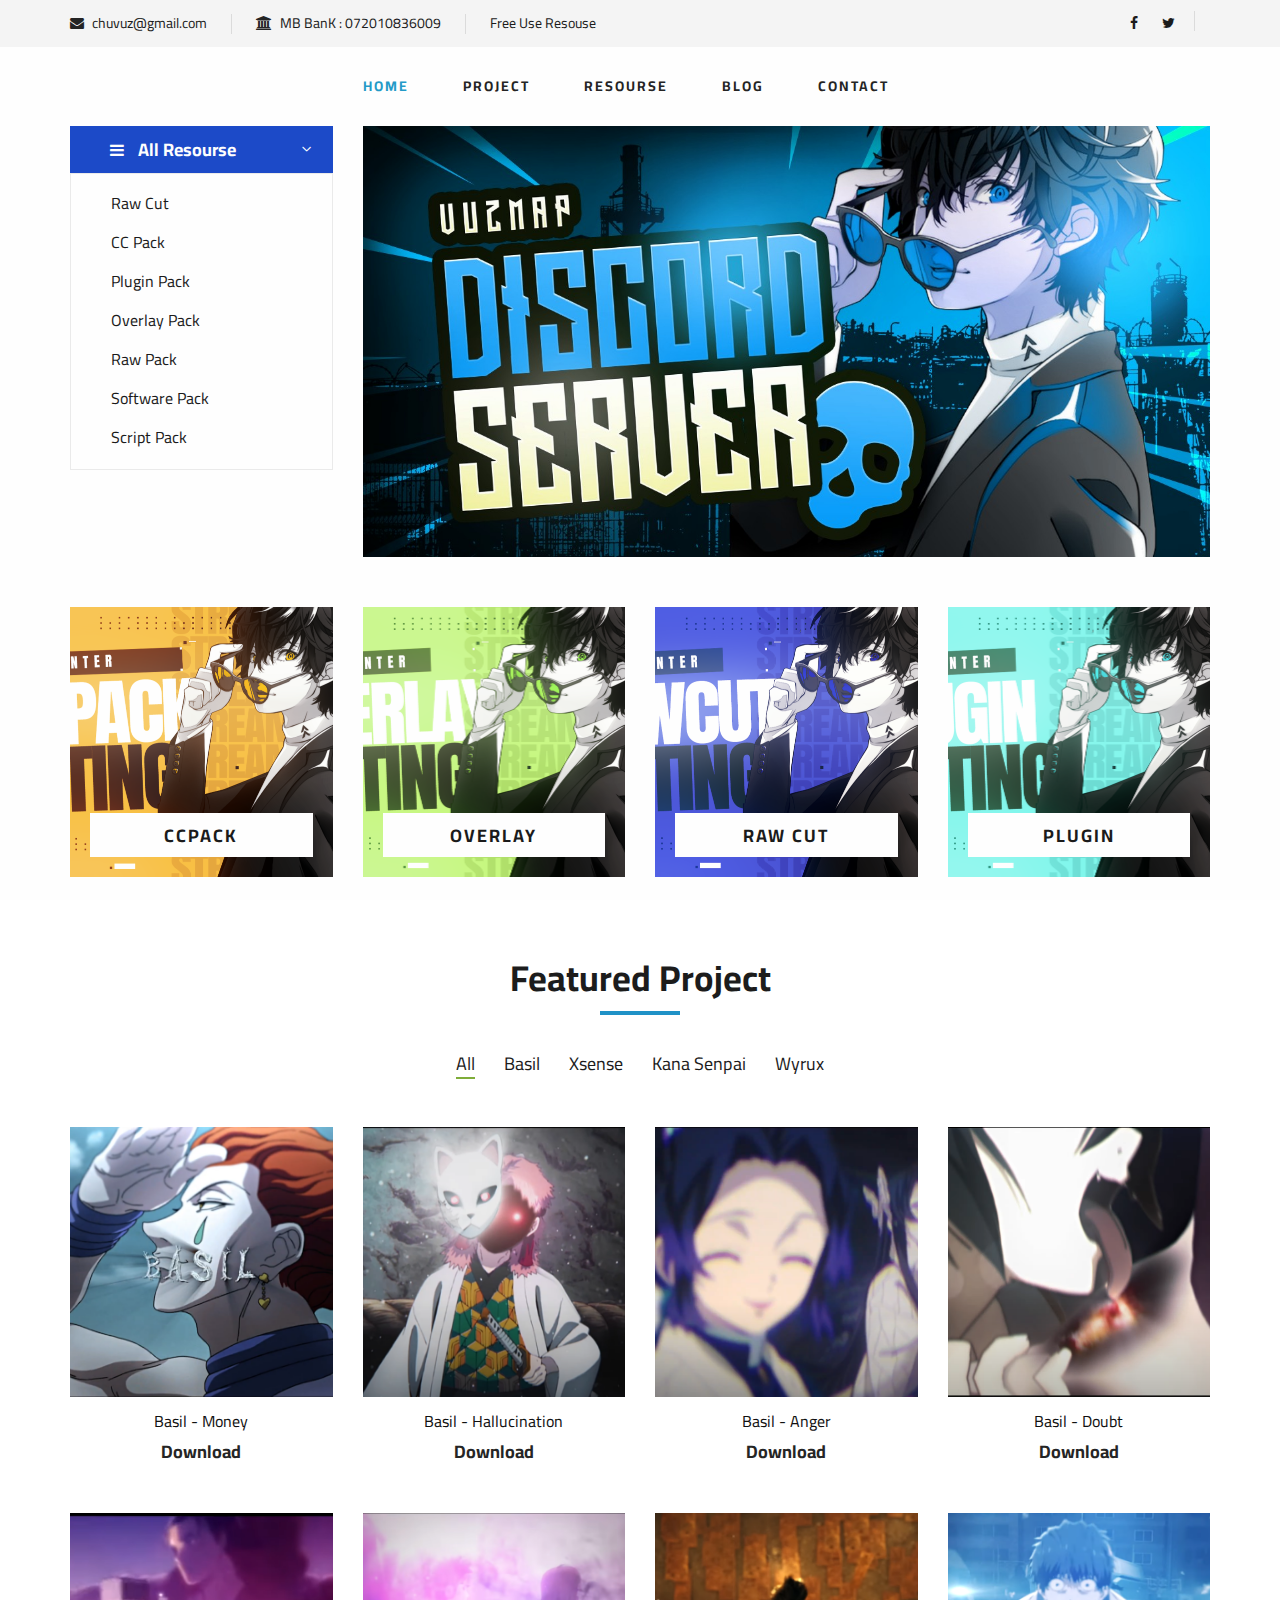
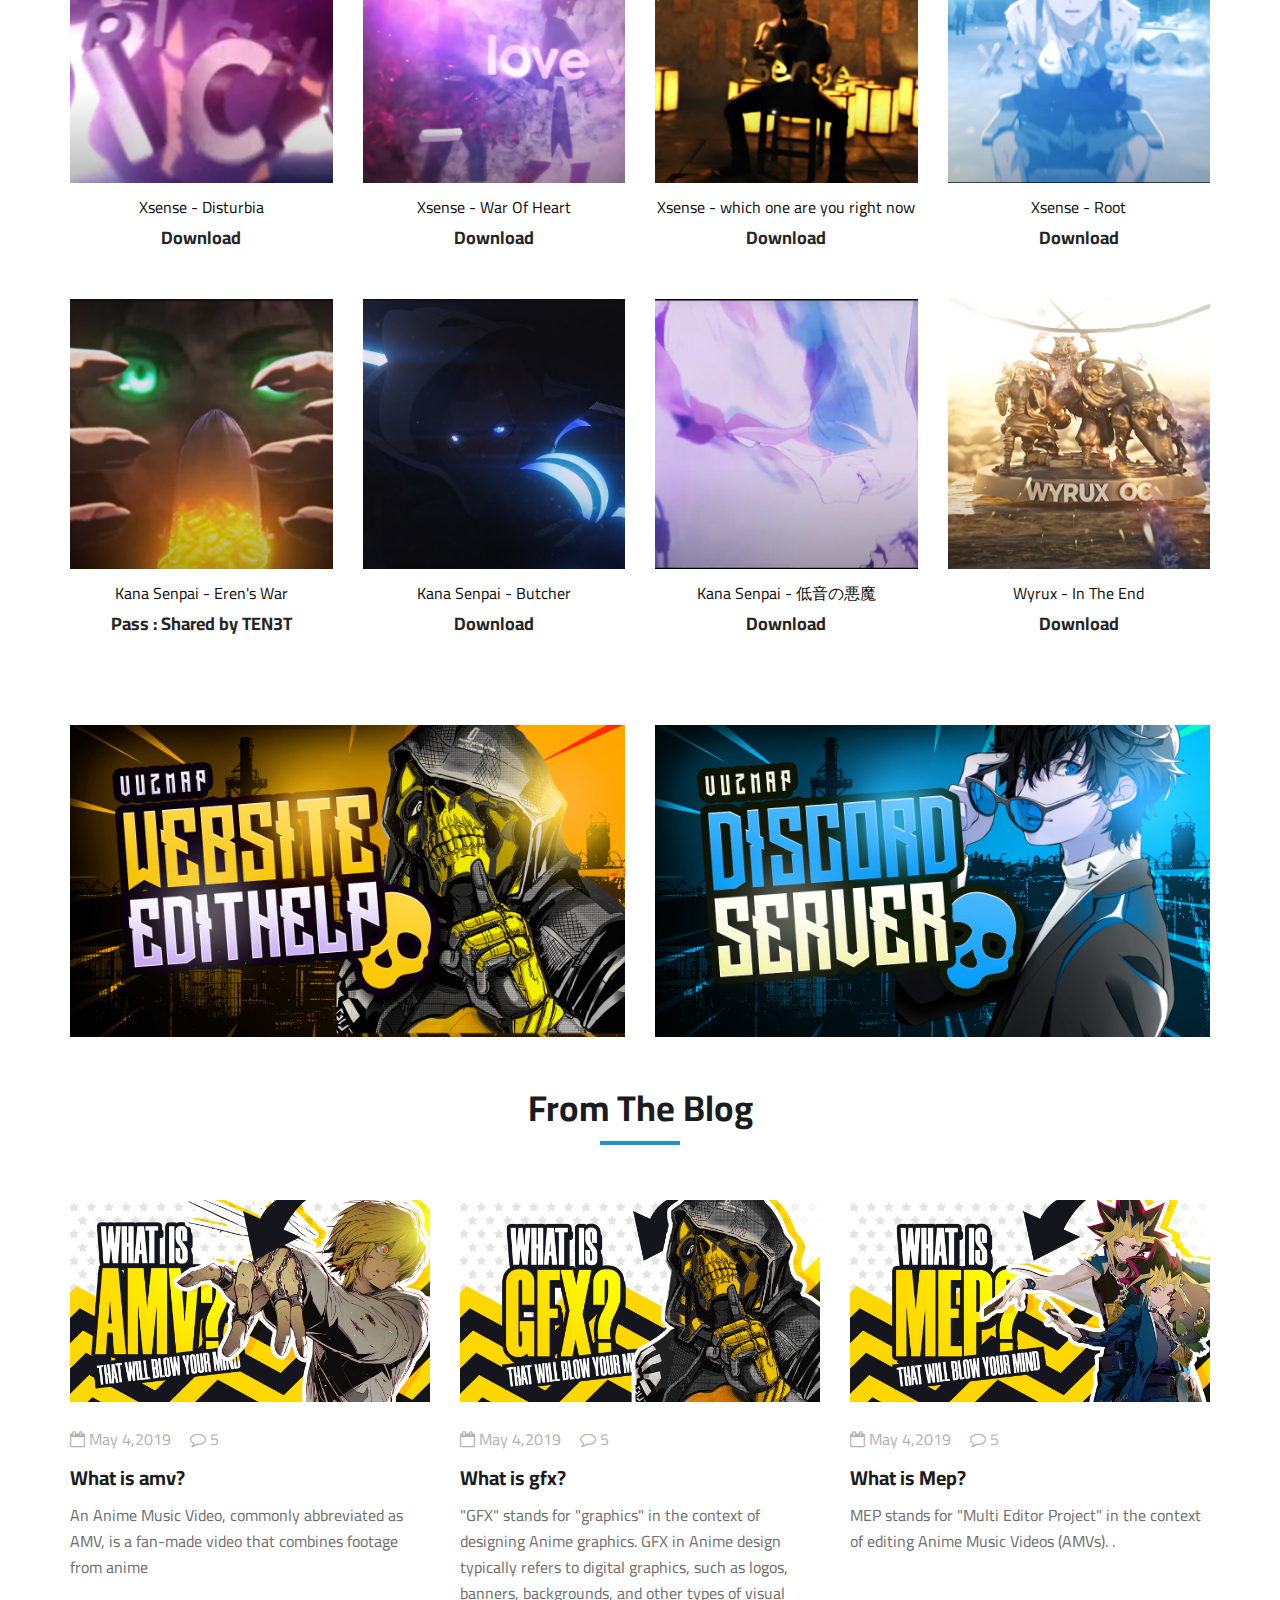
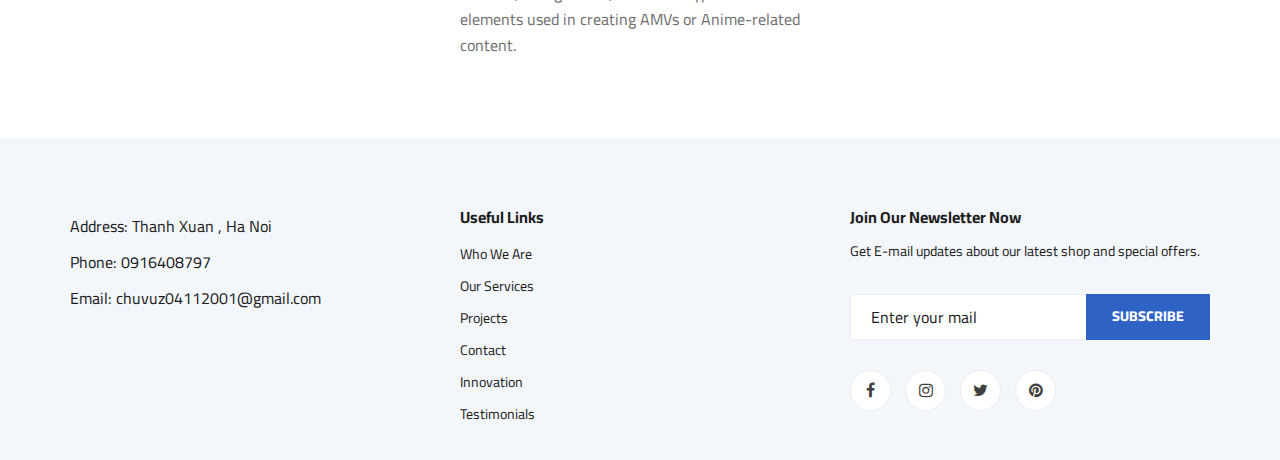
==== index.html @ de150160 "update link" ====
<!DOCTYPE html>
<html lang="zxx">

<head>
    <meta charset="UTF-8">
    <meta property="og:description" content="Resourse editing" />
    <meta property="og:image" content="https://vuzchu.github.io/vuzedit/img/banner/web.png" />
    <meta property="og:image:width" content="1920">
    <meta property="og:image:height" content="1080">
    <meta name="description" content="VuzEditor">
    <meta name="keywords" content="Resourse, editing, creative, html">
    <meta name="viewport" content="width=device-width, initial-scale=1.0">
    <meta http-equiv="X-UA-Compatible" content="ie=edge">
    <title> Vuz | Resouse</title>




    <!-- Google Font -->
    <link href="https://fonts.googleapis.com/css2?family=Cairo:wght@200;300;400;600;900&display=swap" rel="stylesheet">

    <!-- Css Styles -->
    <link rel="stylesheet" href="css/bootstrap.min.css" type="text/css">
    <link rel="stylesheet" href="css/font-awesome.min.css" type="text/css">
    <link rel="stylesheet" href="css/elegant-icons.css" type="text/css">
    <link rel="stylesheet" href="css/nice-select.css" type="text/css">
    <link rel="stylesheet" href="css/jquery-ui.min.css" type="text/css">
    <link rel="stylesheet" href="css/owl.carousel.min.css" type="text/css">
    <link rel="stylesheet" href="css/slicknav.min.css" type="text/css">
    <link rel="stylesheet" href="css/style.css" type="text/css">
    <style>
        html {
            scroll-behavior: smooth;
        }
    </style>
</head>

<body>
    <!-- Page Preloder -->
    <div id="preloder">
        <div class="loader"></div>
    </div>

    <!-- Humberger Begin for phone -->
    <div class="humberger__menu__overlay"></div>
    <div class="humberger__menu__wrapper">
        <div class="humberger__menu__logo">
            <a href="#"><img src="" alt=""></a>
        </div>

        <div class="humberger__menu__widget">
            <div class="header__top__right__language">
                <img src="img/language.png" alt="">
                <div>English</div>
                <span class="arrow_carrot-down"></span>
                <ul>
                    <li><a href="#">Spanis</a></li>
                    <li><a href="#">English</a></li>
                </ul>
            </div>
            <div class="header__top__right__auth">
                <a href="#"><i class="fa fa-user"></i> Login</a>
            </div>
        </div>
        <nav class="humberger__menu__nav mobile-menu">
            <ul>
                <li class="active"><a href="./index.html">Home</a></li>
                <li><a href="./project-resoure.html">Resourse</a></li>
                <li><a href="#">Resourse</a>
                    <ul class="header__menu__dropdown">

                        <li><a href="./project-resoure.html">Pack Editing</a></li>

                    </ul>
                </li>
                <li><a href="#blogger">Blog</a></li>
                <li><a href="./contact.html">Contact</a></li>
            </ul>
        </nav>
        <div id="mobile-menu-wrap"></div>
        <div class="header__top__right__social">
            <a href="#"><i class="fa fa-facebook"></i></a>
            <a href="#"><i class="fa fa-twitter"></i></a>


        </div>
        <div class="humberger__menu__contact">
            <ul>
                <li><i class="fa fa-envelope"></i> chuvuz@gmail.com</li>
                <li>Free Use Resouse</li>
            </ul>
        </div>
    </div>
    <!-- Humberger End -->

    <!-- Header Section Begin -->
    <header class="header">
        <div class="header__top">
            <div class="container">
                <div class="row">
                    <div class="col-lg-6 col-md-6">
                        <div class="header__top__left">
                            <ul>
                                <li><i class="fa fa-envelope"></i> chuvuz@gmail.com</li>
                                <li><i class="fa fa-bank"></i> MB BanK : 072010836009</li>
                                <li>Free Use Resouse</li>

                            </ul>
                        </div>
                    </div>
                    <div class="col-lg-6 col-md-6">
                        <div class="header__top__right">
                            <div class="header__top__right__social">
                                <a href="#"><i class="fa fa-facebook"></i></a>
                                <a href="#"><i class="fa fa-twitter"></i></a>


                            </div>

                        </div>
                    </div>
                </div>
            </div>
        </div>


        <!--Header menu pc -->
        <div class="container">
            <div class="row">
                <div class="col-lg-3">
                    <div class="header__logo">
                        <a href="./index.html"><img src="img/" alt=""></a>
                    </div>
                </div>
                <div class="col-lg-6">
                    <nav class="header__menu">
                        <ul>
                            <li class="active"><a href="./index.html">Home</a></li>
                            <li><a href="#featured-project">Project</a></li>
                            <li><a href="#">Resourse</a>
                                <ul class="header__menu__dropdown">
                                    <li><a href="project-resoure.html">Pack Editing</a></li>

                                </ul>
                            </li>
                            <li><a href="#blogger">BLOG</a></li>
                            <li><a href="https://chuvuz.carrd.co/" target="_blank">Contact</a></li>
                        </ul>
                    </nav>
                </div>
                <div class="col-lg-3">
                    <div class="header__cart">

                    </div>
                </div>
            </div>
            <div class="humberger__open">
                <i class="fa fa-bars"></i>
            </div>
        </div>
    </header>
    <!-- Header Section End -->

    <!-- Hero Section Begin -->
    <section class="hero">
        <div class="container">
            <div class="row">
                <div class="col-lg-3">
                    <div class="hero__categories">
                        <div class="hero__categories__all">
                            <i class="fa fa-bars"></i>
                            <span>All Resourse</span>
                        </div>
                        <ul>
                            <li><a href="#">Raw Cut</a></li>
                            <li><a href="#">CC Pack</a></li>
                            <li><a href="#">Plugin Pack</a></li>
                            <li><a href="#">Overlay Pack</a></li>
                            <li><a href="#">Raw Pack</a></li>
                            <li><a href="#">Software Pack</a></li>
                            <li><a href="#">Script Pack</a></li>



                        </ul>
                    </div>
                </div>
                <div class="col-lg-9">
                    <a href="https://discord.gg/sRjZjtQZpq" target="_blank">
                        <div class="hero__item set-bg" data-setbg="img/hero/banner.jpg">
                            <div class="hero__text">
                                <!-- <span>FRUIT FRESH</span>
                            <h2>Vegetable <br />100% Organic</h2>
                            <p>Free Pickup and Delivery Available</p> -->
                                <!-- <a href="" class="primary-btn">Join Us</a> -->
                            </div>
                        </div>
                    </a>
                </div>
            </div>
        </div>
    </section>
    <!-- Hero Section End -->

    <!-- Categories Section Begin -->
    <section class="categories">
        <div class="container">
            <div class="row">
                <div class="categories__slider owl-carousel">

                    <div class="col-lg-3">
                        <div class="categories__item set-bg" data-setbg="img/categories/ccpack.png">
                            <h5><a href="https://drive.google.com/drive/folders/1sFDkIBX54MQAGnVLVJ5MNzYyuOjtxD_U"
                                    target="_blank">CCPack</a>
                            </h5>
                        </div>
                    </div>

                    <div class="col-lg-3">
                        <div class="categories__item set-bg" data-setbg="img/categories/overlay.png">
                            <h5><a href="https://drive.google.com/file/d/1tR00oKIEmVgs-IwooQ7t0XVKQRmt5up0/view"
                                    target="_blank">Overlay</a></h5>
                        </div>
                    </div>
                    <div class="col-lg-3">
                        <div class="categories__item set-bg" data-setbg="img/categories/rawcut.png">
                            <h5><a href="" target="_blank">Raw Cut</a></h5>
                        </div>
                    </div>
                    <div class="col-lg-3">
                        <div class="categories__item set-bg" data-setbg="img/categories/plugin.png">
                            <h5><a href="https://drive.google.com/drive/folders/1Dj5Z5gDFkXQrjj6HPp8NDBVHnmF0nmcU"
                                    target="_blank">Plugin</a></h5>
                        </div>
                    </div>

                </div>
            </div>
        </div>
    </section>
    <!-- Categories Section End -->

    <!-- Featured Section Begin -->
    <section class="featured spad" id="featured-project">
        <div class="container">
            <div class="row">
                <div class="col-lg-12">
                    <div class="section-title">
                        <h2>Featured Project</h2>
                    </div>
                    <div class="featured__controls">
                        <ul>
                            <li class="active" data-filter="*">All</li>
                            <li data-filter=".basil">Basil</li>
                            <li data-filter=".xsense">Xsense</li>
                            <li data-filter=".kana-senpai">Kana Senpai</li>
                            <li data-filter=".wyrux">Wyrux</li>
                        </ul>
                    </div>
                </div>
            </div>



            <div class="row featured__filter">

                <!--Basil Project-->

                <!--Basil Hisoka money-->
                <div class="col-lg-3 col-md-4 col-sm-6 mix basil ">

                    <a href="https://drive.google.com/drive/folders/1WcOFAJjYoU6cZrqUX2zeCfZ7gll46yjb?usp=sharing"
                        target="_blank">
                        <div class="featured__item">
                            <div class="featured__item__pic set-bg" data-setbg="img/featured/basil.png">
                                <ul class="featured__item__pic__hover">
                                    <li><i class="fa fa-download"></i></li>
                                    <!-- <li><a href="#"><i class="fa fa-retweet"></i></a></li> -->
                                    <!-- <li><a href="#"><i class="fa fa-eye"></i></a></li> -->
                                </ul>
                            </div>
                            <div class="featured__item__text">
                                <h6>Basil - Money</h6>
                                <h5>Download</h5>
                            </div>
                        </div>
                    </a>

                </div>

                <!--Basil HALLUCINATION-->
                <div class="col-lg-3 col-md-4 col-sm-6 mix basil ">
                    <a href="https://drive.google.com/drive/folders/11LcVxxgrAfF9-9CFkF8R6AbmK3dibjqu?usp=sharing"
                        target="_blank">
                        <div class="featured__item">
                            <div class="featured__item__pic set-bg" data-setbg="img/featured/basil-HALLUCINATION.png">
                                <ul class="featured__item__pic__hover">
                                    <li><i class="fa fa-download"></i></li>
                                    <!-- <li><a href="#"><i class="fa fa-retweet"></i></a></li>
                                <li><a href="#"><i class="fa fa-shopping-cart"></i></a></li> -->
                                </ul>
                            </div>
                            <div class="featured__item__text">
                                <h6>Basil - Hallucination</h6>
                                <h5>Download</h5>
                            </div>
                        </div>
                    </a>
                </div>

                <!--basil-anger-->
                <div class="col-lg-3 col-md-4 col-sm-6 mix basil ">
                    <a href="https://drive.google.com/drive/folders/11LcVxxgrAfF9-9CFkF8R6AbmK3dibjqu?usp=sharing"
                        target="_blank">
                        <div class="featured__item">
                            <div class="featured__item__pic set-bg" data-setbg="img/featured/basil-anger.png">
                                <ul class="featured__item__pic__hover">
                                    <li><i class="fa fa-download"></i></li>
                                    <!-- <li><a href="#"><i class="fa fa-retweet"></i></a></li>
                                <li><a href="#"><i class="fa fa-shopping-cart"></i></a></li> -->
                                </ul>
                            </div>
                            <div class="featured__item__text">
                                <h6>Basil - Anger</h6>
                                <h5>Download</h5>
                            </div>
                        </div>
                    </a>
                </div>

                <!--basil-doubt-->
                <div class="col-lg-3 col-md-4 col-sm-6 mix basil ">
                    <a href="https://drive.google.com/drive/folders/1SeKuQ-dsF91Mgd_yocoAtXZChrI1_JtS?usp=sharing"
                        target="_blank">
                        <div class="featured__item">
                            <div class="featured__item__pic set-bg" data-setbg="img/featured/basil-doubt.png">
                                <ul class="featured__item__pic__hover">
                                    <li><i class="fa fa-download"></i></li>
                                    <!-- <li><a href="#"><i class="fa fa-retweet"></i></a></li>
                                    <li><a href="#"><i class="fa fa-shopping-cart"></i></a></li> -->
                                </ul>
                            </div>
                            <div class="featured__item__text">
                                <h6>Basil - Doubt</h6>
                                <h5>Download</h5>
                            </div>
                        </div>
                    </a>
                </div>

                <!--Xsense Project-->

                <!--Xsense Disturbia-->
                <div class="col-lg-3 col-md-4 col-sm-6 mix xsense ">
                    <a href="https://drive.google.com/file/d/1-l4QmliaKOU0yTlslCkPbFWMsk_Ms3Nz/view?usp=sharing "
                        target="_blank">
                        <div class="featured__item">

                            <div class="featured__item__pic set-bg" data-setbg="img/featured/xsense-Disturbia.png">
                                <ul class="featured__item__pic__hover">
                                    <li><i class="fa fa-download"></i></li>
                                    <!-- <li><a href="#"><i class="fa fa-retweet"></i></a></li>
                                <li><a href="#"><i class="fa fa-shopping-cart"></i></a></li> -->
                                </ul>
                            </div>
                            <div class="featured__item__text">
                                <h6>Xsense - Disturbia</h6>
                                <h5>Download</h5>
                            </div>

                        </div>
                    </a>
                </div>

                <!--Xsense war of heart-->
                <div class="col-lg-3 col-md-4 col-sm-6 mix xsense ">
                    <a href="https://drive.google.com/file/d/1BNugfjxG7Hx2WQUBNCDnix8B58p4lcXM/view" target="_blank">
                        <div class="featured__item">

                            <div class="featured__item__pic set-bg" data-setbg="img/featured/xsensen-warofheart.png">
                                <ul class="featured__item__pic__hover">
                                    <li><i class="fa fa-download"></i></li>
                                    <!-- <li><a href="#"><i class="fa fa-retweet"></i></a></li>
                                <li><a href="#"><i class="fa fa-shopping-cart"></i></a></li> -->
                                </ul>
                            </div>
                            <div class="featured__item__text">
                                <h6>Xsense - War Of Heart</h6>
                                <h5>Download</h5>
                            </div>

                        </div>
                    </a>
                </div>

                <!--Xsense  which one are you right now-->
                <div class="col-lg-3 col-md-4 col-sm-6 mix xsense ">
                    <a href="https://mega.nz/file/kbcVnKrC#UPGWxCUvaLKdDoZ0jq85O8DJj6-usGodvX54gu0Q0C0" target="_blank">
                        <div class="featured__item">

                            <div class="featured__item__pic set-bg" data-setbg="img/featured/xsense-which.png">
                                <ul class="featured__item__pic__hover">
                                    <li><i class="fa fa-download"></i></li>
                                    <!-- <li><a href="#"><i class="fa fa-retweet"></i></a></li>
                                <li><a href="#"><i class="fa fa-shopping-cart"></i></a></li> -->
                                </ul>
                            </div>
                            <div class="featured__item__text">
                                <h6>Xsense - which one are you right now</h6>
                                <h5>Download</h5>
                            </div>

                        </div>
                    </a>
                </div>

                <!--Xsense  Root-->
                <div class="col-lg-3 col-md-4 col-sm-6 mix xsense ">
                    <a href="https://mega.nz/file/AFt00BbS#HJK9anffBvD7Whsye54kHfEyIMZImJFRHeXmkoJLsIA" target="_blank">
                        <div class="featured__item">

                            <div class="featured__item__pic set-bg" data-setbg="img/featured/xsense.png">
                                <ul class="featured__item__pic__hover">
                                    <li><i class="fa fa-download"></i></li>
                                    <!-- <li><a href="#"><i class="fa fa-retweet"></i></a></li>
                                <li><a href="#"><i class="fa fa-shopping-cart"></i></a></li> -->
                                </ul>
                            </div>
                            <div class="featured__item__text">
                                <h6>Xsense - Root</h6>
                                <h5>Download</h5>
                            </div>

                        </div>
                    </a>
                </div>

                <!--Kana Senpai Project-->

                <!--Kana Senpai Eren's War-->
                <div class="col-lg-3 col-md-4 col-sm-6 mix kana-senpai ">
                    <a href="https://drive.google.com/file/d/1gLWfeQPToM4SaSSpaeM6Vc6nMX8IQRDh/view?usp=share_link"
                        target="_blank">
                        <div class="featured__item">

                            <div class="featured__item__pic set-bg" data-setbg="img/featured/kana-eren.png">
                                <ul class="featured__item__pic__hover">
                                    <li><i class="fa fa-download"></i></li>
                                    <!-- <li><a href="#"><i class="fa fa-retweet"></i></a></li>
                <li><a href="#"><i class="fa fa-shopping-cart"></i></a></li> -->
                                </ul>
                            </div>
                            <div class="featured__item__text">
                                <h6>Kana Senpai - Eren's War</h6>
                                <h5>Pass : Shared by TEN3T</h5>
                            </div>

                        </div>
                    </a>
                </div>

                <!--Kana Senpai Butcher-->
                <div class="col-lg-3 col-md-4 col-sm-6 mix kana-senpai ">
                    <a href="https://drive.google.com/drive/folders/1YG--eYc8aULAF3JABUkc1Srk-04NphBq?usp=sharing"
                        target="_blank">
                        <div class="featured__item">

                            <div class="featured__item__pic set-bg" data-setbg="img/featured/kana-Butcher.png">
                                <ul class="featured__item__pic__hover">
                                    <li><i class="fa fa-download"></i></li>
                                    <!-- <li><a href="#"><i class="fa fa-retweet"></i></a></li>
                <li><a href="#"><i class="fa fa-shopping-cart"></i></a></li> -->
                                </ul>
                            </div>
                            <div class="featured__item__text">
                                <h6>Kana Senpai - Butcher</h6>
                                <h5>Download</h5>
                            </div>

                        </div>
                    </a>
                </div>

                <!--Kana Senpai 低音の悪魔-->
                <div class="col-lg-3 col-md-4 col-sm-6 mix kana-senpai ">
                    <a href="https://drive.google.com/file/d/1mX_h2X0wbCT35KWP4IzFoyHmw0KW_g-H/view?usp=sharing"
                        target="_blank">
                        <div class="featured__item">

                            <div class="featured__item__pic set-bg" data-setbg="img/featured/kana-低音の悪魔.png">
                                <ul class="featured__item__pic__hover">
                                    <li><i class="fa fa-download"></i></li>

                                </ul>
                            </div>
                            <div class="featured__item__text">
                                <h6>Kana Senpai - 低音の悪魔</h6>
                                <h5>Download</h5>
                            </div>

                        </div>
                    </a>
                </div>

                <!--Wyrux Project-->
                <div class="col-lg-3 col-md-4 col-sm-6 mix wyrux ">
                    <a href="https://mega.nz/file/61oVQTAK#9zFHvJtrZjp3HXUqewKXkE1ISyi4VtHvSjf2Gvgd56I" target="_blank">
                        <div class="featured__item">

                            <div class="featured__item__pic set-bg" data-setbg="img/featured/wyrux-intheend.png">
                                <ul class="featured__item__pic__hover">
                                    <li><i class="fa fa-download"></i></li>

                                </ul>
                            </div>
                            <div class="featured__item__text">
                                <h6>Wyrux - In The End</h6>
                                <h5>Download</h5>
                            </div>

                        </div>
                    </a>
                </div>


            </div>
    </section>
    <!-- Featured Section End -->

    <!-- Banner Begin -->
    <div class="banner">
        <div class="container">
            <div class="row">
                <div class="col-lg-6 col-md-6 col-sm-6">
                    <a href="" target="_blank">
                        <div class="banner__pic">
                            <img src="img/banner/web.png" alt="">
                        </div>
                    </a>
                </div>
                <div class="col-lg-6 col-md-6 col-sm-6">
                    <a href="https://discord.com/invite/sRjZjtQZpq" target="_blank">
                        <div class="banner__pic">
                            <img src="img/banner/discord.jpg" alt="">
                        </div>
                    </a>
                </div>
            </div>
        </div>
    </div>
    <!-- Banner End -->

    <!-- Latest Product Section Begin -->
    <!--  -->
    <!-- Latest Product Section End -->

    <!-- Blog Section Begin -->
    <section id="blogger" class="from-blog spad">
        <div class="container">
            <div class="row">
                <div class="col-lg-12">
                    <div class="section-title from-blog__title">
                        <h2>From The Blog</h2>
                    </div>
                </div>
            </div>


            <div class="row">
                <div class="col-lg-4 col-md-4 col-sm-6">
                    <a href="" target="_blank">
                        <div class="blog__item">
                            <div class="blog__item__pic">
                                <img src="img/blog/amv.png" alt="">
                            </div>
                            <div class="blog__item__text">
                                <ul>
                                    <li><i class="fa fa-calendar-o"></i> May 4,2019</li>
                                    <li><i class="fa fa-comment-o"></i> 5</li>
                                </ul>
                                <h5><a href="#">What is amv?</a></h5>
                                <p>An Anime Music Video, commonly abbreviated as AMV, is a fan-made video that combines
                                    footage
                                    from anime</p>
                            </div>
                    </a>
                </div>

            </div>

            <div class="col-lg-4 col-md-4 col-sm-6">
                <div class="blog__item">
                    <div class="blog__item__pic">
                        <img src="img/blog/gfx.png" alt="">
                    </div>
                    <div class="blog__item__text">
                        <ul>
                            <li><i class="fa fa-calendar-o"></i> May 4,2019</li>
                            <li><i class="fa fa-comment-o"></i> 5</li>
                        </ul>
                        <h5><a href="#">What is gfx?</a></h5>
                        <p>"GFX" stands for "graphics" in the context of designing Anime graphics. GFX in Anime design
                            typically refers to digital graphics, such as logos, banners, backgrounds, and other types
                            of visual elements used in creating AMVs or Anime-related content.</p>
                    </div>
                </div>
            </div>
            <div class="col-lg-4 col-md-4 col-sm-6">
                <div class="blog__item">
                    <div class="blog__item__pic">
                        <img src="img/blog/mep.png" alt="">
                    </div>
                    <div class="blog__item__text">
                        <ul>
                            <li><i class="fa fa-calendar-o"></i> May 4,2019</li>
                            <li><i class="fa fa-comment-o"></i> 5</li>
                        </ul>
                        <h5><a href="#">What is Mep?</a></h5>
                        <p>MEP stands for "Multi Editor Project" in the context of editing Anime Music Videos (AMVs). .
                        </p>
                    </div>
                </div>
            </div>
        </div>
        </div>
    </section>
    <!-- Blog Section End -->

    <!-- Footer Section Begin -->
    <footer class="footer spad">
        <div class="container">
            <div class="row">
                <div class="col-lg-3 col-md-6 col-sm-6">
                    <div class="footer__about">
                        <!-- <div class="footer__about__logo">
                            <a href="./index.html"><img src="img/logo.png" alt=""></a>
                        </div> -->
                        <ul>
                            <li>Address: Thanh Xuan , Ha Noi</li>
                            <li>Phone: 0916408797</li>
                            <li>Email: chuvuz04112001@gmail.com</li>
                        </ul>
                    </div>
                </div>
                <div class="col-lg-4 col-md-6 col-sm-6 offset-lg-1">
                    <div class="footer__widget">
                        <h6>Useful Links</h6>
                        <!-- <ul>
                            <li><a href="#">About Us</a></li>
                            <li><a href="#">About Our Shop</a></li>
                            <li><a href="#">Secure Shopping</a></li>
                            <li><a href="#">Delivery infomation</a></li>
                            <li><a href="#">Privacy Policy</a></li>
                            <li><a href="#">Our Sitemap</a></li>
                        </ul> -->
                        <ul>
                            <li><a href="#">Who We Are</a></li>
                            <li><a href="#">Our Services</a></li>
                            <li><a href="#">Projects</a></li>
                            <li><a href="#">Contact</a></li>
                            <li><a href="#">Innovation</a></li>
                            <li><a href="#">Testimonials</a></li>
                        </ul>
                    </div>
                </div>
                <div class="col-lg-4 col-md-12">
                    <div class="footer__widget">
                        <h6>Join Our Newsletter Now</h6>
                        <p>Get E-mail updates about our latest shop and special offers.</p>
                        <form action="#">
                            <input type="text" placeholder="Enter your mail">
                            <button type="submit" class="site-btn">Subscribe</button>
                        </form>
                        <div class="footer__widget__social">
                            <a href="#"><i class="fa fa-facebook"></i></a>
                            <a href="#"><i class="fa fa-instagram"></i></a>
                            <a href="#"><i class="fa fa-twitter"></i></a>
                            <a href="#"><i class="fa fa-pinterest"></i></a>
                        </div>
                    </div>
                </div>
            </div>
            <div class="row">
                <div class="col-lg-12">

                </div>
            </div>
        </div>
    </footer>
    <!-- Footer Section End -->

    <!-- Js Plugins -->
    <script src="js/jquery-3.3.1.min.js"></script>
    <script src="js/bootstrap.min.js"></script>
    <script src="js/jquery.nice-select.min.js"></script>
    <script src="js/jquery-ui.min.js"></script>
    <script src="js/jquery.slicknav.js"></script>
    <script src="js/mixitup.min.js"></script>
    <script src="js/owl.carousel.min.js"></script>
    <script src="js/main.js"></script>

    <script>
        function scroll_to_element(element) {
            var offset = 10; // Điều chỉnh khoảng cách giữa phần tử và đỉnh của trang web tại đây
            var bodyRect = document.body.getBoundingClientRect().top;
            var elementRect = element.getBoundingClientRect().top;
            var elementPosition = elementRect - bodyRect;
            var offsetPosition = elementPosition - offset;

            window.scrollTo({
                top: offsetPosition,
                behavior: "smooth"
            });
        }

        var link = document.querySelector('a[href="#featured-project"]');
        link.addEventListener('click', function (event) {
            event.preventDefault();
            var section = document.querySelector('#featured-project');
            scroll_to_element(section);
        });
    </script>


</body>

</html>
---- css/elegant-icons.css ----
@font-face {
	font-family: 'ElegantIcons';
	src:url('../fonts/ElegantIcons.eot');
	src:url('../fonts/ElegantIcons.eot?#iefix') format('embedded-opentype'),
		url('../fonts/ElegantIcons.woff') format('woff'),
		url('../fonts/ElegantIcons.ttf') format('truetype'),
		url('../fonts/ElegantIcons.svg#ElegantIcons') format('svg');
	font-weight: normal;
	font-style: normal;
}

/* Use the following CSS code if you want to use data attributes for inserting your icons */
[data-icon]:before {
	font-family: 'ElegantIcons';
	content: attr(data-icon);
	speak: none;
	font-weight: normal;
	font-variant: normal;
	text-transform: none;
	line-height: 1;
	-webkit-font-smoothing: antialiased;
	-moz-osx-font-smoothing: grayscale;
}

/* Use the following CSS code if you want to have a class per icon */
/*
Instead of a list of all class selectors,
you can use the generic selector below, but it's slower:
[class*="your-class-prefix"] {
*/
.arrow_up, .arrow_down, .arrow_left, .arrow_right, .arrow_left-up, .arrow_right-up, .arrow_right-down, .arrow_left-down, .arrow-up-down, .arrow_up-down_alt, .arrow_left-right_alt, .arrow_left-right, .arrow_expand_alt2, .arrow_expand_alt, .arrow_condense, .arrow_expand, .arrow_move, .arrow_carrot-up, .arrow_carrot-down, .arrow_carrot-left, .arrow_carrot-right, .arrow_carrot-2up, .arrow_carrot-2down, .arrow_carrot-2left, .arrow_carrot-2right, .arrow_carrot-up_alt2, .arrow_carrot-down_alt2, .arrow_carrot-left_alt2, .arrow_carrot-right_alt2, .arrow_carrot-2up_alt2, .arrow_carrot-2down_alt2, .arrow_carrot-2left_alt2, .arrow_carrot-2right_alt2, .arrow_triangle-up, .arrow_triangle-down, .arrow_triangle-left, .arrow_triangle-right, .arrow_triangle-up_alt2, .arrow_triangle-down_alt2, .arrow_triangle-left_alt2, .arrow_triangle-right_alt2, .arrow_back, .icon_minus-06, .icon_plus, .icon_close, .icon_check, .icon_minus_alt2, .icon_plus_alt2, .icon_close_alt2, .icon_check_alt2, .icon_zoom-out_alt, .icon_zoom-in_alt, .icon_search, .icon_box-empty, .icon_box-selected, .icon_minus-box, .icon_plus-box, .icon_box-checked, .icon_circle-empty, .icon_circle-slelected, .icon_stop_alt2, .icon_stop, .icon_pause_alt2, .icon_pause, .icon_menu, .icon_menu-square_alt2, .icon_menu-circle_alt2, .icon_ul, .icon_ol, .icon_adjust-horiz, .icon_adjust-vert, .icon_document_alt, .icon_documents_alt, .icon_pencil, .icon_pencil-edit_alt, .icon_pencil-edit, .icon_folder-alt, .icon_folder-open_alt, .icon_folder-add_alt, .icon_info_alt, .icon_error-oct_alt, .icon_error-circle_alt, .icon_error-triangle_alt, .icon_question_alt2, .icon_question, .icon_comment_alt, .icon_chat_alt, .icon_vol-mute_alt, .icon_volume-low_alt, .icon_volume-high_alt, .icon_quotations, .icon_quotations_alt2, .icon_clock_alt, .icon_lock_alt, .icon_lock-open_alt, .icon_key_alt, .icon_cloud_alt, .icon_cloud-upload_alt, .icon_cloud-download_alt, .icon_image, .icon_images, .icon_lightbulb_alt, .icon_gift_alt, .icon_house_alt, .icon_genius, .icon_mobile, .icon_tablet, .icon_laptop, .icon_desktop, .icon_camera_alt, .icon_mail_alt, .icon_cone_alt, .icon_ribbon_alt, .icon_bag_alt, .icon_creditcard, .icon_cart_alt, .icon_paperclip, .icon_tag_alt, .icon_tags_alt, .icon_trash_alt, .icon_cursor_alt, .icon_mic_alt, .icon_compass_alt, .icon_pin_alt, .icon_pushpin_alt, .icon_map_alt, .icon_drawer_alt, .icon_toolbox_alt, .icon_book_alt, .icon_calendar, .icon_film, .icon_table, .icon_contacts_alt, .icon_headphones, .icon_lifesaver, .icon_piechart, .icon_refresh, .icon_link_alt, .icon_link, .icon_loading, .icon_blocked, .icon_archive_alt, .icon_heart_alt, .icon_star_alt, .icon_star-half_alt, .icon_star, .icon_star-half, .icon_tools, .icon_tool, .icon_cog, .icon_cogs, .arrow_up_alt, .arrow_down_alt, .arrow_left_alt, .arrow_right_alt, .arrow_left-up_alt, .arrow_right-up_alt, .arrow_right-down_alt, .arrow_left-down_alt, .arrow_condense_alt, .arrow_expand_alt3, .arrow_carrot_up_alt, .arrow_carrot-down_alt, .arrow_carrot-left_alt, .arrow_carrot-right_alt, .arrow_carrot-2up_alt, .arrow_carrot-2dwnn_alt, .arrow_carrot-2left_alt, .arrow_carrot-2right_alt, .arrow_triangle-up_alt, .arrow_triangle-down_alt, .arrow_triangle-left_alt, .arrow_triangle-right_alt, .icon_minus_alt, .icon_plus_alt, .icon_close_alt, .icon_check_alt, .icon_zoom-out, .icon_zoom-in, .icon_stop_alt, .icon_menu-square_alt, .icon_menu-circle_alt, .icon_document, .icon_documents, .icon_pencil_alt, .icon_folder, .icon_folder-open, .icon_folder-add, .icon_folder_upload, .icon_folder_download, .icon_info, .icon_error-circle, .icon_error-oct, .icon_error-triangle, .icon_question_alt, .icon_comment, .icon_chat, .icon_vol-mute, .icon_volume-low, .icon_volume-high, .icon_quotations_alt, .icon_clock, .icon_lock, .icon_lock-open, .icon_key, .icon_cloud, .icon_cloud-upload, .icon_cloud-download, .icon_lightbulb, .icon_gift, .icon_house, .icon_camera, .icon_mail, .icon_cone, .icon_ribbon, .icon_bag, .icon_cart, .icon_tag, .icon_tags, .icon_trash, .icon_cursor, .icon_mic, .icon_compass, .icon_pin, .icon_pushpin, .icon_map, .icon_drawer, .icon_toolbox, .icon_book, .icon_contacts, .icon_archive, .icon_heart, .icon_profile, .icon_group, .icon_grid-2x2, .icon_grid-3x3, .icon_music, .icon_pause_alt, .icon_phone, .icon_upload, .icon_download, .social_facebook, .social_twitter, .social_pinterest, .social_googleplus, .social_tumblr, .social_tumbleupon, .social_wordpress, .social_instagram, .social_dribbble, .social_vimeo, .social_linkedin, .social_rss, .social_deviantart, .social_share, .social_myspace, .social_skype, .social_youtube, .social_picassa, .social_googledrive, .social_flickr, .social_blogger, .social_spotify, .social_delicious, .social_facebook_circle, .social_twitter_circle, .social_pinterest_circle, .social_googleplus_circle, .social_tumblr_circle, .social_stumbleupon_circle, .social_wordpress_circle, .social_instagram_circle, .social_dribbble_circle, .social_vimeo_circle, .social_linkedin_circle, .social_rss_circle, .social_deviantart_circle, .social_share_circle, .social_myspace_circle, .social_skype_circle, .social_youtube_circle, .social_picassa_circle, .social_googledrive_alt2, .social_flickr_circle, .social_blogger_circle, .social_spotify_circle, .social_delicious_circle, .social_facebook_square, .social_twitter_square, .social_pinterest_square, .social_googleplus_square, .social_tumblr_square, .social_stumbleupon_square, .social_wordpress_square, .social_instagram_square, .social_dribbble_square, .social_vimeo_square, .social_linkedin_square, .social_rss_square, .social_deviantart_square, .social_share_square, .social_myspace_square, .social_skype_square, .social_youtube_square, .social_picassa_square, .social_googledrive_square, .social_flickr_square, .social_blogger_square, .social_spotify_square, .social_delicious_square, .icon_printer, .icon_calulator, .icon_building, .icon_floppy, .icon_drive, .icon_search-2, .icon_id, .icon_id-2, .icon_puzzle, .icon_like, .icon_dislike, .icon_mug, .icon_currency, .icon_wallet, .icon_pens, .icon_easel, .icon_flowchart, .icon_datareport, .icon_briefcase, .icon_shield, .icon_percent, .icon_globe, .icon_globe-2, .icon_target, .icon_hourglass, .icon_balance, .icon_rook, .icon_printer-alt, .icon_calculator_alt, .icon_building_alt, .icon_floppy_alt, .icon_drive_alt, .icon_search_alt, .icon_id_alt, .icon_id-2_alt, .icon_puzzle_alt, .icon_like_alt, .icon_dislike_alt, .icon_mug_alt, .icon_currency_alt, .icon_wallet_alt, .icon_pens_alt, .icon_easel_alt, .icon_flowchart_alt, .icon_datareport_alt, .icon_briefcase_alt, .icon_shield_alt, .icon_percent_alt, .icon_globe_alt, .icon_clipboard {
	font-family: 'ElegantIcons';
	speak: none;
	font-style: normal;
	font-weight: normal;
	font-variant: normal;
	text-transform: none;
	line-height: 1;
	-webkit-font-smoothing: antialiased;
}
.arrow_up:before {
	content: "\21";
}
.arrow_down:before {
	content: "\22";
}
.arrow_left:before {
	content: "\23";
}
.arrow_right:before {
	content: "\24";
}
.arrow_left-up:before {
	content: "\25";
}
.arrow_right-up:before {
	content: "\26";
}
.arrow_right-down:before {
	content: "\27";
}
.arrow_left-down:before {
	content: "\28";
}
.arrow-up-down:before {
	content: "\29";
}
.arrow_up-down_alt:before {
	content: "\2a";
}
.arrow_left-right_alt:before {
	content: "\2b";
}
.arrow_left-right:before {
	content: "\2c";
}
.arrow_expand_alt2:before {
	content: "\2d";
}
.arrow_expand_alt:before {
	content: "\2e";
}
.arrow_condense:before {
	content: "\2f";
}
.arrow_expand:before {
	content: "\30";
}
.arrow_move:before {
	content: "\31";
}
.arrow_carrot-up:before {
	content: "\32";
}
.arrow_carrot-down:before {
	content: "\33";
}
.arrow_carrot-left:before {
	content: "\34";
}
.arrow_carrot-right:before {
	content: "\35";
}
.arrow_carrot-2up:before {
	content: "\36";
}
.arrow_carrot-2down:before {
	content: "\37";
}
.arrow_carrot-2left:before {
	content: "\38";
}
.arrow_carrot-2right:before {
	content: "\39";
}
.arrow_carrot-up_alt2:before {
	content: "\3a";
}
.arrow_carrot-down_alt2:before {
	content: "\3b";
}
.arrow_carrot-left_alt2:before {
	content: "\3c";
}
.arrow_carrot-right_alt2:before {
	content: "\3d";
}
.arrow_carrot-2up_alt2:before {
	content: "\3e";
}
.arrow_carrot-2down_alt2:before {
	content: "\3f";
}
.arrow_carrot-2left_alt2:before {
	content: "\40";
}
.arrow_carrot-2right_alt2:before {
	content: "\41";
}
.arrow_triangle-up:before {
	content: "\42";
}
.arrow_triangle-down:before {
	content: "\43";
}
.arrow_triangle-left:before {
	content: "\44";
}
.arrow_triangle-right:before {
	content: "\45";
}
.arrow_triangle-up_alt2:before {
	content: "\46";
}
.arrow_triangle-down_alt2:before {
	content: "\47";
}
.arrow_triangle-left_alt2:before {
	content: "\48";
}
.arrow_triangle-right_alt2:before {
	content: "\49";
}
.arrow_back:before {
	content: "\4a";
}
.icon_minus-06:before {
	content: "\4b";
}
.icon_plus:before {
	content: "\4c";
}
.icon_close:before {
	content: "\4d";
}
.icon_check:before {
	content: "\4e";
}
.icon_minus_alt2:before {
	content: "\4f";
}
.icon_plus_alt2:before {
	content: "\50";
}
.icon_close_alt2:before {
	content: "\51";
}
.icon_check_alt2:before {
	content: "\52";
}
.icon_zoom-out_alt:before {
	content: "\53";
}
.icon_zoom-in_alt:before {
	content: "\54";
}
.icon_search:before {
	content: "\55";
}
.icon_box-empty:before {
	content: "\56";
}
.icon_box-selected:before {
	content: "\57";
}
.icon_minus-box:before {
	content: "\58";
}
.icon_plus-box:before {
	content: "\59";
}
.icon_box-checked:before {
	content: "\5a";
}
.icon_circle-empty:before {
	content: "\5b";
}
.icon_circle-slelected:before {
	content: "\5c";
}
.icon_stop_alt2:before {
	content: "\5d";
}
.icon_stop:before {
	content: "\5e";
}
.icon_pause_alt2:before {
	content: "\5f";
}
.icon_pause:before {
	content: "\60";
}
.icon_menu:before {
	content: "\61";
}
.icon_menu-square_alt2:before {
	content: "\62";
}
.icon_menu-circle_alt2:before {
	content: "\63";
}
.icon_ul:before {
	content: "\64";
}
.icon_ol:before {
	content: "\65";
}
.icon_adjust-horiz:before {
	content: "\66";
}
.icon_adjust-vert:before {
	content: "\67";
}
.icon_document_alt:before {
	content: "\68";
}
.icon_documents_alt:before {
	content: "\69";
}
.icon_pencil:before {
	content: "\6a";
}
.icon_pencil-edit_alt:before {
	content: "\6b";
}
.icon_pencil-edit:before {
	content: "\6c";
}
.icon_folder-alt:before {
	content: "\6d";
}
.icon_folder-open_alt:before {
	content: "\6e";
}
.icon_folder-add_alt:before {
	content: "\6f";
}
.icon_info_alt:before {
	content: "\70";
}
.icon_error-oct_alt:before {
	content: "\71";
}
.icon_error-circle_alt:before {
	content: "\72";
}
.icon_error-triangle_alt:before {
	content: "\73";
}
.icon_question_alt2:before {
	content: "\74";
}
.icon_question:before {
	content: "\75";
}
.icon_comment_alt:before {
	content: "\76";
}
.icon_chat_alt:before {
	content: "\77";
}
.icon_vol-mute_alt:before {
	content: "\78";
}
.icon_volume-low_alt:before {
	content: "\79";
}
.icon_volume-high_alt:before {
	content: "\7a";
}
.icon_quotations:before {
	content: "\7b";
}
.icon_quotations_alt2:before {
	content: "\7c";
}
.icon_clock_alt:before {
	content: "\7d";
}
.icon_lock_alt:before {
	content: "\7e";
}
.icon_lock-open_alt:before {
	content: "\e000";
}
.icon_key_alt:before {
	content: "\e001";
}
.icon_cloud_alt:before {
	content: "\e002";
}
.icon_cloud-upload_alt:before {
	content: "\e003";
}
.icon_cloud-download_alt:before {
	content: "\e004";
}
.icon_image:before {
	content: "\e005";
}
.icon_images:before {
	content: "\e006";
}
.icon_lightbulb_alt:before {
	content: "\e007";
}
.icon_gift_alt:before {
	content: "\e008";
}
.icon_house_alt:before {
	content: "\e009";
}
.icon_genius:before {
	content: "\e00a";
}
.icon_mobile:before {
	content: "\e00b";
}
.icon_tablet:before {
	content: "\e00c";
}
.icon_laptop:before {
	content: "\e00d";
}
.icon_desktop:before {
	content: "\e00e";
}
.icon_camera_alt:before {
	content: "\e00f";
}
.icon_mail_alt:before {
	content: "\e010";
}
.icon_cone_alt:before {
	content: "\e011";
}
.icon_ribbon_alt:before {
	content: "\e012";
}
.icon_bag_alt:before {
	content: "\e013";
}
.icon_creditcard:before {
	content: "\e014";
}
.icon_cart_alt:before {
	content: "\e015";
}
.icon_paperclip:before {
	content: "\e016";
}
.icon_tag_alt:before {
	content: "\e017";
}
.icon_tags_alt:before {
	content: "\e018";
}
.icon_trash_alt:before {
	content: "\e019";
}
.icon_cursor_alt:before {
	content: "\e01a";
}
.icon_mic_alt:before {
	content: "\e01b";
}
.icon_compass_alt:before {
	content: "\e01c";
}
.icon_pin_alt:before {
	content: "\e01d";
}
.icon_pushpin_alt:before {
	content: "\e01e";
}
.icon_map_alt:before {
	content: "\e01f";
}
.icon_drawer_alt:before {
	content: "\e020";
}
.icon_toolbox_alt:before {
	content: "\e021";
}
.icon_book_alt:before {
	content: "\e022";
}
.icon_calendar:before {
	content: "\e023";
}
.icon_film:before {
	content: "\e024";
}
.icon_table:before {
	content: "\e025";
}
.icon_contacts_alt:before {
	content: "\e026";
}
.icon_headphones:before {
	content: "\e027";
}
.icon_lifesaver:before {
	content: "\e028";
}
.icon_piechart:before {
	content: "\e029";
}
.icon_refresh:before {
	content: "\e02a";
}
.icon_link_alt:before {
	content: "\e02b";
}
.icon_link:before {
	content: "\e02c";
}
.icon_loading:before {
	content: "\e02d";
}
.icon_blocked:before {
	content: "\e02e";
}
.icon_archive_alt:before {
	content: "\e02f";
}
.icon_heart_alt:before {
	content: "\e030";
}
.icon_star_alt:before {
	content: "\e031";
}
.icon_star-half_alt:before {
	content: "\e032";
}
.icon_star:before {
	content: "\e033";
}
.icon_star-half:before {
	content: "\e034";
}
.icon_tools:before {
	content: "\e035";
}
.icon_tool:before {
	content: "\e036";
}
.icon_cog:before {
	content: "\e037";
}
.icon_cogs:before {
	content: "\e038";
}
.arrow_up_alt:before {
	content: "\e039";
}
.arrow_down_alt:before {
	content: "\e03a";
}
.arrow_left_alt:before {
	content: "\e03b";
}
.arrow_right_alt:before {
	content: "\e03c";
}
.arrow_left-up_alt:before {
	content: "\e03d";
}
.arrow_right-up_alt:before {
	content: "\e03e";
}
.arrow_right-down_alt:before {
	content: "\e03f";
}
.arrow_left-down_alt:before {
	content: "\e040";
}
.arrow_condense_alt:before {
	content: "\e041";
}
.arrow_expand_alt3:before {
	content: "\e042";
}
.arrow_carrot_up_alt:before {
	content: "\e043";
}
.arrow_carrot-down_alt:before {
	content: "\e044";
}
.arrow_carrot-left_alt:before {
	content: "\e045";
}
.arrow_carrot-right_alt:before {
	content: "\e046";
}
.arrow_carrot-2up_alt:before {
	content: "\e047";
}
.arrow_carrot-2dwnn_alt:before {
	content: "\e048";
}
.arrow_carrot-2left_alt:before {
	content: "\e049";
}
.arrow_carrot-2right_alt:before {
	content: "\e04a";
}
.arrow_triangle-up_alt:before {
	content: "\e04b";
}
.arrow_triangle-down_alt:before {
	content: "\e04c";
}
.arrow_triangle-left_alt:before {
	content: "\e04d";
}
.arrow_triangle-right_alt:before {
	content: "\e04e";
}
.icon_minus_alt:before {
	content: "\e04f";
}
.icon_plus_alt:before {
	content: "\e050";
}
.icon_close_alt:before {
	content: "\e051";
}
.icon_check_alt:before {
	content: "\e052";
}
.icon_zoom-out:before {
	content: "\e053";
}
.icon_zoom-in:before {
	content: "\e054";
}
.icon_stop_alt:before {
	content: "\e055";
}
.icon_menu-square_alt:before {
	content: "\e056";
}
.icon_menu-circle_alt:before {
	content: "\e057";
}
.icon_document:before {
	content: "\e058";
}
.icon_documents:before {
	content: "\e059";
}
.icon_pencil_alt:before {
	content: "\e05a";
}
.icon_folder:before {
	content: "\e05b";
}
.icon_folder-open:before {
	content: "\e05c";
}
.icon_folder-add:before {
	content: "\e05d";
}
.icon_folder_upload:before {
	content: "\e05e";
}
.icon_folder_download:before {
	content: "\e05f";
}
.icon_info:before {
	content: "\e060";
}
.icon_error-circle:before {
	content: "\e061";
}
.icon_error-oct:before {
	content: "\e062";
}
.icon_error-triangle:before {
	content: "\e063";
}
.icon_question_alt:before {
	content: "\e064";
}
.icon_comment:before {
	content: "\e065";
}
.icon_chat:before {
	content: "\e066";
}
.icon_vol-mute:before {
	content: "\e067";
}
.icon_volume-low:before {
	content: "\e068";
}
.icon_volume-high:before {
	content: "\e069";
}
.icon_quotations_alt:before {
	content: "\e06a";
}
.icon_clock:before {
	content: "\e06b";
}
.icon_lock:before {
	content: "\e06c";
}
.icon_lock-open:before {
	content: "\e06d";
}
.icon_key:before {
	content: "\e06e";
}
.icon_cloud:before {
	content: "\e06f";
}
.icon_cloud-upload:before {
	content: "\e070";
}
.icon_cloud-download:before {
	content: "\e071";
}
.icon_lightbulb:before {
	content: "\e072";
}
.icon_gift:before {
	content: "\e073";
}
.icon_house:before {
	content: "\e074";
}
.icon_camera:before {
	content: "\e075";
}
.icon_mail:before {
	content: "\e076";
}
.icon_cone:before {
	content: "\e077";
}
.icon_ribbon:before {
	content: "\e078";
}
.icon_bag:before {
	content: "\e079";
}
.icon_cart:before {
	content: "\e07a";
}
.icon_tag:before {
	content: "\e07b";
}
.icon_tags:before {
	content: "\e07c";
}
.icon_trash:before {
	content: "\e07d";
}
.icon_cursor:before {
	content: "\e07e";
}
.icon_mic:before {
	content: "\e07f";
}
.icon_compass:before {
	content: "\e080";
}
.icon_pin:before {
	content: "\e081";
}
.icon_pushpin:before {
	content: "\e082";
}
.icon_map:before {
	content: "\e083";
}
.icon_drawer:before {
	content: "\e084";
}
.icon_toolbox:before {
	content: "\e085";
}
.icon_book:before {
	content: "\e086";
}
.icon_contacts:before {
	content: "\e087";
}
.icon_archive:before {
	content: "\e088";
}
.icon_heart:before {
	content: "\e089";
}
.icon_profile:before {
	content: "\e08a";
}
.icon_group:before {
	content: "\e08b";
}
.icon_grid-2x2:before {
	content: "\e08c";
}
.icon_grid-3x3:before {
	content: "\e08d";
}
.icon_music:before {
	content: "\e08e";
}
.icon_pause_alt:before {
	content: "\e08f";
}
.icon_phone:before {
	content: "\e090";
}
.icon_upload:before {
	content: "\e091";
}
.icon_download:before {
	content: "\e092";
}
.social_facebook:before {
	content: "\e093";
}
.social_twitter:before {
	content: "\e094";
}
.social_pinterest:before {
	content: "\e095";
}
.social_googleplus:before {
	content: "\e096";
}
.social_tumblr:before {
	content: "\e097";
}
.social_tumbleupon:before {
	content: "\e098";
}
.social_wordpress:before {
	content: "\e099";
}
.social_instagram:before {
	content: "\e09a";
}
.social_dribbble:before {
	content: "\e09b";
}
.social_vimeo:before {
	content: "\e09c";
}
.social_linkedin:before {
	content: "\e09d";
}
.social_rss:before {
	content: "\e09e";
}
.social_deviantart:before {
	content: "\e09f";
}
.social_share:before {
	content: "\e0a0";
}
.social_myspace:before {
	content: "\e0a1";
}
.social_skype:before {
	content: "\e0a2";
}
.social_youtube:before {
	content: "\e0a3";
}
.social_picassa:before {
	content: "\e0a4";
}
.social_googledrive:before {
	content: "\e0a5";
}
.social_flickr:before {
	content: "\e0a6";
}
.social_blogger:before {
	content: "\e0a7";
}
.social_spotify:before {
	content: "\e0a8";
}
.social_delicious:before {
	content: "\e0a9";
}
.social_facebook_circle:before {
	content: "\e0aa";
}
.social_twitter_circle:before {
	content: "\e0ab";
}
.social_pinterest_circle:before {
	content: "\e0ac";
}
.social_googleplus_circle:before {
	content: "\e0ad";
}
.social_tumblr_circle:before {
	content: "\e0ae";
}
.social_stumbleupon_circle:before {
	content: "\e0af";
}
.social_wordpress_circle:before {
	content: "\e0b0";
}
.social_instagram_circle:before {
	content: "\e0b1";
}
.social_dribbble_circle:before {
	content: "\e0b2";
}
.social_vimeo_circle:before {
	content: "\e0b3";
}
.social_linkedin_circle:before {
	content: "\e0b4";
}
.social_rss_circle:before {
	content: "\e0b5";
}
.social_deviantart_circle:before {
	content: "\e0b6";
}
.social_share_circle:before {
	content: "\e0b7";
}
.social_myspace_circle:before {
	content: "\e0b8";
}
.social_skype_circle:before {
	content: "\e0b9";
}
.social_youtube_circle:before {
	content: "\e0ba";
}
.social_picassa_circle:before {
	content: "\e0bb";
}
.social_googledrive_alt2:before {
	content: "\e0bc";
}
.social_flickr_circle:before {
	content: "\e0bd";
}
.social_blogger_circle:before {
	content: "\e0be";
}
.social_spotify_circle:before {
	content: "\e0bf";
}
.social_delicious_circle:before {
	content: "\e0c0";
}
.social_facebook_square:before {
	content: "\e0c1";
}
.social_twitter_square:before {
	content: "\e0c2";
}
.social_pinterest_square:before {
	content: "\e0c3";
}
.social_googleplus_square:before {
	content: "\e0c4";
}
.social_tumblr_square:before {
	content: "\e0c5";
}
.social_stumbleupon_square:before {
	content: "\e0c6";
}
.social_wordpress_square:before {
	content: "\e0c7";
}
.social_instagram_square:before {
	content: "\e0c8";
}
.social_dribbble_square:before {
	content: "\e0c9";
}
.social_vimeo_square:before {
	content: "\e0ca";
}
.social_linkedin_square:before {
	content: "\e0cb";
}
.social_rss_square:before {
	content: "\e0cc";
}
.social_deviantart_square:before {
	content: "\e0cd";
}
.social_share_square:before {
	content: "\e0ce";
}
.social_myspace_square:before {
	content: "\e0cf";
}
.social_skype_square:before {
	content: "\e0d0";
}
.social_youtube_square:before {
	content: "\e0d1";
}
.social_picassa_square:before {
	content: "\e0d2";
}
.social_googledrive_square:before {
	content: "\e0d3";
}
.social_flickr_square:before {
	content: "\e0d4";
}
.social_blogger_square:before {
	content: "\e0d5";
}
.social_spotify_square:before {
	content: "\e0d6";
}
.social_delicious_square:before {
	content: "\e0d7";
}
.icon_printer:before {
	content: "\e103";
}
.icon_calulator:before {
	content: "\e0ee";
}
.icon_building:before {
	content: "\e0ef";
}
.icon_floppy:before {
	content: "\e0e8";
}
.icon_drive:before {
	content: "\e0ea";
}
.icon_search-2:before {
	content: "\e101";
}
.icon_id:before {
	content: "\e107";
}
.icon_id-2:before {
	content: "\e108";
}
.icon_puzzle:before {
	content: "\e102";
}
.icon_like:before {
	content: "\e106";
}
.icon_dislike:before {
	content: "\e0eb";
}
.icon_mug:before {
	content: "\e105";
}
.icon_currency:before {
	content: "\e0ed";
}
.icon_wallet:before {
	content: "\e100";
}
.icon_pens:before {
	content: "\e104";
}
.icon_easel:before {
	content: "\e0e9";
}
.icon_flowchart:before {
	content: "\e109";
}
.icon_datareport:before {
	content: "\e0ec";
}
.icon_briefcase:before {
	content: "\e0fe";
}
.icon_shield:before {
	content: "\e0f6";
}
.icon_percent:before {
	content: "\e0fb";
}
.icon_globe:before {
	content: "\e0e2";
}
.icon_globe-2:before {
	content: "\e0e3";
}
.icon_target:before {
	content: "\e0f5";
}
.icon_hourglass:before {
	content: "\e0e1";
}
.icon_balance:before {
	content: "\e0ff";
}
.icon_rook:before {
	content: "\e0f8";
}
.icon_printer-alt:before {
	content: "\e0fa";
}
.icon_calculator_alt:before {
	content: "\e0e7";
}
.icon_building_alt:before {
	content: "\e0fd";
}
.icon_floppy_alt:before {
	content: "\e0e4";
}
.icon_drive_alt:before {
	content: "\e0e5";
}
.icon_search_alt:before {
	content: "\e0f7";
}
.icon_id_alt:before {
	content: "\e0e0";
}
.icon_id-2_alt:before {
	content: "\e0fc";
}
.icon_puzzle_alt:before {
	content: "\e0f9";
}
.icon_like_alt:before {
	content: "\e0dd";
}
.icon_dislike_alt:before {
	content: "\e0f1";
}
.icon_mug_alt:before {
	content: "\e0dc";
}
.icon_currency_alt:before {
	content: "\e0f3";
}
.icon_wallet_alt:before {
	content: "\e0d8";
}
.icon_pens_alt:before {
	content: "\e0db";
}
.icon_easel_alt:before {
	content: "\e0f0";
}
.icon_flowchart_alt:before {
	content: "\e0df";
}
.icon_datareport_alt:before {
	content: "\e0f2";
}
.icon_briefcase_alt:before {
	content: "\e0f4";
}
.icon_shield_alt:before {
	content: "\e0d9";
}
.icon_percent_alt:before {
	content: "\e0da";
}
.icon_globe_alt:before {
	content: "\e0de";
}
.icon_clipboard:before {
	content: "\e0e6";
}


	.glyph {
		float: left;
		text-align: center;
		padding: .75em;
		margin: .4em 1.5em .75em 0;
		width: 6em;
text-shadow: none;
	}
        .glyph_big {
        font-size: 128px;
        color: #59c5dc;
        float: left;
        margin-right: 20px;
        }

        .glyph div { padding-bottom: 10px;}

	.glyph input {
		font-family: consolas, monospace;
		font-size: 12px;
		width: 100%;
		text-align: center;
		border: 0;
		box-shadow: 0 0 0 1px #ccc;
		padding: .2em;
                -moz-border-radius: 5px;
                -webkit-border-radius: 5px;
	}
	.centered {
		margin-left: auto;
		margin-right: auto;
	}
	.glyph .fs1 {
		font-size: 2em;
	}
---- css/nice-select.css ----
.nice-select {
  -webkit-tap-highlight-color: transparent;
  background-color: #fff;
  border-radius: 5px;
  border: solid 1px #e8e8e8;
  box-sizing: border-box;
  clear: both;
  cursor: pointer;
  display: block;
  float: left;
  font-family: inherit;
  font-size: 14px;
  font-weight: normal;
  height: 42px;
  line-height: 40px;
  outline: none;
  padding-left: 18px;
  padding-right: 30px;
  position: relative;
  text-align: left !important;
  -webkit-transition: all 0.2s ease-in-out;
  transition: all 0.2s ease-in-out;
  -webkit-user-select: none;
     -moz-user-select: none;
      -ms-user-select: none;
          user-select: none;
  white-space: nowrap;
  width: auto; }
  .nice-select:hover {
    border-color: #dbdbdb; }
  .nice-select:active, .nice-select.open, .nice-select:focus {
    border-color: #999; }
  .nice-select:after {
    border-bottom: 2px solid #999;
    border-right: 2px solid #999;
    content: '';
    display: block;
    height: 5px;
    margin-top: -4px;
    pointer-events: none;
    position: absolute;
    right: 12px;
    top: 50%;
    -webkit-transform-origin: 66% 66%;
        -ms-transform-origin: 66% 66%;
            transform-origin: 66% 66%;
    -webkit-transform: rotate(45deg);
        -ms-transform: rotate(45deg);
            transform: rotate(45deg);
    -webkit-transition: all 0.15s ease-in-out;
    transition: all 0.15s ease-in-out;
    width: 5px; }
  .nice-select.open:after {
    -webkit-transform: rotate(-135deg);
        -ms-transform: rotate(-135deg);
            transform: rotate(-135deg); }
  .nice-select.open .list {
    opacity: 1;
    pointer-events: auto;
    -webkit-transform: scale(1) translateY(0);
        -ms-transform: scale(1) translateY(0);
            transform: scale(1) translateY(0); }
  .nice-select.disabled {
    border-color: #ededed;
    color: #999;
    pointer-events: none; }
    .nice-select.disabled:after {
      border-color: #cccccc; }
  .nice-select.wide {
    width: 100%; }
    .nice-select.wide .list {
      left: 0 !important;
      right: 0 !important; }
  .nice-select.right {
    float: right; }
    .nice-select.right .list {
      left: auto;
      right: 0; }
  .nice-select.small {
    font-size: 12px;
    height: 36px;
    line-height: 34px; }
    .nice-select.small:after {
      height: 4px;
      width: 4px; }
    .nice-select.small .option {
      line-height: 34px;
      min-height: 34px; }
  .nice-select .list {
    background-color: #fff;
    border-radius: 5px;
    box-shadow: 0 0 0 1px rgba(68, 68, 68, 0.11);
    box-sizing: border-box;
    margin-top: 4px;
    opacity: 0;
    overflow: hidden;
    padding: 0;
    pointer-events: none;
    position: absolute;
    top: 100%;
    left: 0;
    -webkit-transform-origin: 50% 0;
        -ms-transform-origin: 50% 0;
            transform-origin: 50% 0;
    -webkit-transform: scale(0.75) translateY(-21px);
        -ms-transform: scale(0.75) translateY(-21px);
            transform: scale(0.75) translateY(-21px);
    -webkit-transition: all 0.2s cubic-bezier(0.5, 0, 0, 1.25), opacity 0.15s ease-out;
    transition: all 0.2s cubic-bezier(0.5, 0, 0, 1.25), opacity 0.15s ease-out;
    z-index: 9; }
    .nice-select .list:hover .option:not(:hover) {
      background-color: transparent !important; }
  .nice-select .option {
    cursor: pointer;
    font-weight: 400;
    line-height: 40px;
    list-style: none;
    min-height: 40px;
    outline: none;
    padding-left: 18px;
    padding-right: 29px;
    text-align: left;
    -webkit-transition: all 0.2s;
    transition: all 0.2s; }
    .nice-select .option:hover, .nice-select .option.focus, .nice-select .option.selected.focus {
      background-color: #f6f6f6; }
    .nice-select .option.selected {
      font-weight: bold; }
    .nice-select .option.disabled {
      background-color: transparent;
      color: #999;
      cursor: default; }

.no-csspointerevents .nice-select .list {
  display: none; }

.no-csspointerevents .nice-select.open .list {
  display: block; }
---- css/style.css ----
/******************************************************************
  Template Name: Ogani
  Description:  Ogani eCommerce  HTML Template
  Author: Colorlib
  Author URI: https://colorlib.com
  Version: 1.0
  Created: Colorlib
******************************************************************/

/*------------------------------------------------------------------
[Table of contents]

1.  Template default CSS
	1.1	Variables
	1.2	Mixins
	1.3	Flexbox
	1.4	Reset
2.  Helper Css
3.  Header Section
4.  Hero Section
5.  Service Section
6.  Categories Section
7.  Featured Section
8.  Latest Product Section
9.  Contact
10.  Footer Style
-------------------------------------------------------------------*/

/*----------------------------------------*/
/* Template default CSS
/*----------------------------------------*/

html,



body {
	height: 100%;
	font-family: "Cairo", sans-serif;
	-webkit-font-smoothing: antialiased;
	font-smoothing: antialiased;
}

h1,
h2,
h3,
h4,
h5,
h6 {
	margin: 0;
	color: #111111;
	font-weight: 400;
	font-family: "Cairo", sans-serif;
}

h1 {
	font-size: 70px;
}

h2 {
	font-size: 36px;
}

h3 {
	font-size: 30px;
}

h4 {
	font-size: 24px;
}

h5 {
	font-size: 18px;
}

h6 {
	font-size: 16px;
}

p {
	font-size: 16px;
	font-family: "Cairo", sans-serif;
	color: #6f6f6f;
	font-weight: 400;
	line-height: 26px;
	margin: 0 0 15px 0;
}

img {
	max-width: 100%;
}

input:focus,
select:focus,
button:focus,
textarea:focus {
	outline: none;
}

a:hover,
a:focus {
	text-decoration: none;
	outline: none;
	color: #ffffff;
}

ul,
ol {
	padding: 0;
	margin: 0;
}

/*---------------------
  Helper CSS
-----------------------*/

.section-title {
	margin-bottom: 50px;
	text-align: center;
}

.section-title h2 {
	color: #1c1c1c;
	font-weight: 700;
	position: relative;
}

.section-title h2:after {
	position: absolute;
	left: 0;
	bottom: -15px;
	right: 0;
	height: 4px;
	width: 80px;
	background: #2092c7;
	content: "";
	margin: 0 auto;
}

.set-bg {
	background-repeat: no-repeat;
	background-size: cover;
	background-position: top center;
}

.spad {
	padding-top: 100px;
	padding-bottom: 100px;
}

.text-white h1,
.text-white h2,
.text-white h3,
.text-white h4,
.text-white h5,
.text-white h6,
.text-white p,
.text-white span,
.text-white li,
.text-white a {
	color: #fff;
}

/* buttons */

.primary-btn {
	display: inline-block;
	font-size: 14px;
	padding: 10px 28px 10px;
	color: #ffffff;
	text-transform: uppercase;
	font-weight: 700;
	background: #2e63c5;
	letter-spacing: 2px;
}

.site-btn {
	font-size: 14px;
	color: #ffffff;
	font-weight: 800;
	text-transform: uppercase;
	display: inline-block;
	padding: 13px 20px 12px;
	background: #2e63c5;
	border: none;
}

/* Preloder */

#preloder {
	position: fixed;
	width: 100%;
	height: 100%;
	top: 0;
	left: 0;
	z-index: 999999;
	background: #000;
}

.loader {
	width: 40px;
	height: 40px;
	position: absolute;
	top: 50%;
	left: 50%;
	margin-top: -13px;
	margin-left: -13px;
	border-radius: 60px;
	animation: loader 0.8s linear infinite;
	-webkit-animation: loader 0.8s linear infinite;
}

@keyframes loader {
	0% {
		-webkit-transform: rotate(0deg);
		transform: rotate(0deg);
		border: 4px solid #f44336;
		border-left-color: transparent;
	}

	50% {
		-webkit-transform: rotate(180deg);
		transform: rotate(180deg);
		border: 4px solid #673ab7;
		border-left-color: transparent;
	}

	100% {
		-webkit-transform: rotate(360deg);
		transform: rotate(360deg);
		border: 4px solid #f44336;
		border-left-color: transparent;
	}
}

@-webkit-keyframes loader {
	0% {
		-webkit-transform: rotate(0deg);
		border: 4px solid #f44336;
		border-left-color: transparent;
	}

	50% {
		-webkit-transform: rotate(180deg);
		border: 4px solid #673ab7;
		border-left-color: transparent;
	}

	100% {
		-webkit-transform: rotate(360deg);
		border: 4px solid #f44336;
		border-left-color: transparent;
	}
}

/*---------------------
  Header
-----------------------*/

.header__top {
	background: #f5f5f5;
}

.header__top__left {
	padding: 10px 0 13px;
}

.header__top__left ul li {
	font-size: 14px;
	color: #1c1c1c;
	display: inline-block;
	margin-right: 45px;
	position: relative;
}

.header__top__left ul li:after {
	position: absolute;
	right: -25px;
	top: 1px;
	height: 20px;
	width: 1px;
	background: #000000;
	opacity: 0.1;
	content: "";
}

.header__top__left ul li:last-child {
	margin-right: 0;
}

.header__top__left ul li:last-child:after {
	display: none;
}

.header__top__left ul li i {
	color: #252525;
	margin-right: 5px;
}

.header__top__right {
	text-align: right;
	padding: 10px 0 13px;
}

.header__top__right__social {
	position: relative;
	display: inline-block;
	margin-right: 35px;
}

.header__top__right__social:after {
	position: absolute;
	right: -20px;
	top: 1px;
	height: 20px;
	width: 1px;
	background: #000000;
	opacity: 0.1;
	content: "";
}

.header__top__right__social a {
	font-size: 14px;
	display: inline-block;
	color: #1c1c1c;
	margin-right: 20px;
}

.header__top__right__social a:last-child {
	margin-right: 0;
}

.header__top__right__language {
	position: relative;
	display: inline-block;
	margin-right: 40px;
	cursor: pointer;
}

.header__top__right__language:hover ul {
	top: 23px;
	opacity: 1;
	visibility: visible;
}

.header__top__right__language:after {
	position: absolute;
	right: -21px;
	top: 1px;
	height: 20px;
	width: 1px;
	background: #000000;
	opacity: 0.1;
	content: "";
}

.header__top__right__language img {
	margin-right: 6px;
}

.header__top__right__language div {
	font-size: 14px;
	color: #1c1c1c;
	display: inline-block;
	margin-right: 4px;
}

.header__top__right__language span {
	font-size: 14px;
	color: #1c1c1c;
	position: relative;
	top: 2px;
}

.header__top__right__language ul {
	background: #222222;
	width: 100px;
	text-align: left;
	padding: 5px 0;
	position: absolute;
	left: 0;
	top: 43px;
	z-index: 9;
	opacity: 0;
	visibility: hidden;
	-webkit-transition: all, 0.3s;
	-moz-transition: all, 0.3s;
	-ms-transition: all, 0.3s;
	-o-transition: all, 0.3s;
	transition: all, 0.3s;
}

.header__top__right__language ul li {
	list-style: none;
}

.header__top__right__language ul li a {
	font-size: 14px;
	color: #ffffff;
	padding: 5px 10px;
}

.header__top__right__auth {
	display: inline-block;
}

.header__top__right__auth a {
	display: block;
	font-size: 14px;
	color: #1c1c1c;
}

.header__top__right__auth a i {
	margin-right: 6px;
}

.header__logo {
	padding: 15px 0;
}

.header__logo a {
	display: inline-block;
}

.header__menu {
	padding: 24px 0;
}

.header__menu ul li {
	list-style: none;
	display: inline-block;
	margin-right: 50px;
	position: relative;
}

.header__menu ul li .header__menu__dropdown {
	position: absolute;
	left: 0;
	top: 50px;
	background: #222222;
	width: 180px;
	z-index: 9;
	padding: 5px 0;
	-webkit-transition: all, 0.3s;
	-moz-transition: all, 0.3s;
	-ms-transition: all, 0.3s;
	-o-transition: all, 0.3s;
	transition: all, 0.3s;
	opacity: 0;
	visibility: hidden;
}

.header__menu ul li .header__menu__dropdown li {
	margin-right: 0;
	display: block;
}

.header__menu ul li .header__menu__dropdown li:hover>a {
	color: #249BC8;
}

.header__menu ul li .header__menu__dropdown li a {
	text-transform: capitalize;
	color: #ffffff;
	font-weight: 400;
	padding: 5px 15px;
}

.header__menu ul li.active a {
	color: #249BC8;
}

.header__menu ul li:hover .header__menu__dropdown {
	top: 30px;
	opacity: 1;
	visibility: visible;
}

.header__menu ul li:hover>a {
	color: #249BC8;
}

.header__menu ul li:last-child {
	margin-right: 0;
}

.header__menu ul li a {
	font-size: 14px;
	color: #252525;
	text-transform: uppercase;
	font-weight: 700;
	letter-spacing: 2px;
	-webkit-transition: all, 0.3s;
	-moz-transition: all, 0.3s;
	-ms-transition: all, 0.3s;
	-o-transition: all, 0.3s;
	transition: all, 0.3s;
	padding: 5px 0;
	display: block;
}

.header__cart {
	text-align: right;
	padding: 24px 0;
}

.header__cart ul {
	display: inline-block;
	margin-right: 25px;
}

.header__cart ul li {
	list-style: none;
	display: inline-block;
	margin-right: 15px;
}

.header__cart ul li:last-child {
	margin-right: 0;
}

.header__cart ul li a {
	position: relative;
}

.header__cart ul li a i {
	font-size: 18px;
	color: #1c1c1c;
}

.header__cart ul li a span {
	height: 13px;
	width: 13px;
	background: #7fad39;
	font-size: 10px;
	color: #ffffff;
	line-height: 13px;
	text-align: center;
	font-weight: 700;
	display: inline-block;
	border-radius: 50%;
	position: absolute;
	top: 0;
	right: -12px;
}

.header__cart .header__cart__price {
	font-size: 14px;
	color: #6f6f6f;
	display: inline-block;
}

.header__cart .header__cart__price span {
	color: #252525;
	font-weight: 700;
}

.humberger__menu__wrapper {
	display: none;
}

.humberger__open {
	display: none;
}

/*---------------------
  Hero
-----------------------*/

.hero {
	padding-bottom: 50px;
}

.hero.hero-normal {
	padding-bottom: 30px;
}

.hero.hero-normal .hero__categories {
	position: relative;
}

.hero.hero-normal .hero__categories ul {
	display: none;
	position: absolute;
	left: 0;
	top: 46px;
	width: 100%;
	z-index: 9;
	background: #ffffff;
}

.hero.hero-normal .hero__search {
	margin-bottom: 0;
}

.hero__categories__all {
	background: #1d4bc9;
	position: relative;
	padding: 10px 25px 10px 40px;
	cursor: pointer;
}

.hero__categories__all i {
	font-size: 16px;
	color: #ffffff;
	margin-right: 10px;
}

.hero__categories__all span {
	font-size: 18px;
	font-weight: 700;
	color: #ffffff;
}

.hero__categories__all:after {
	position: absolute;
	right: 18px;
	top: 9px;
	content: "3";
	font-family: "ElegantIcons";
	font-size: 18px;
	color: #ffffff;
}

.hero__categories ul {
	border: 1px solid #ebebeb;
	padding-left: 40px;
	padding-top: 10px;
	padding-bottom: 12px;
}

.hero__categories ul li {
	list-style: none;
}

.hero__categories ul li a {
	font-size: 16px;
	color: #1c1c1c;
	line-height: 39px;
	display: block;
}

.hero__search {
	overflow: hidden;
	margin-bottom: 30px;
}

.hero__search__form {
	width: 610px;
	height: 50px;
	border: 1px solid #ebebeb;
	position: relative;
	float: left;
}

.hero__search__form form .hero__search__categories {
	width: 30%;
	float: left;
	font-size: 16px;
	color: #1c1c1c;
	font-weight: 700;
	padding-left: 18px;
	padding-top: 11px;
	position: relative;
}

.hero__search__form form .hero__search__categories:after {
	position: absolute;
	right: 0;
	top: 14px;
	height: 20px;
	width: 1px;
	background: #000000;
	opacity: 0.1;
	content: "";
}

.hero__search__form form .hero__search__categories span {
	position: absolute;
	right: 14px;
	top: 14px;
}

.hero__search__form form input {
	width: 70%;
	border: none;
	height: 48px;
	font-size: 16px;
	color: #b2b2b2;
	padding-left: 20px;
}

.hero__search__form form input::placeholder {
	color: #b2b2b2;
}

.hero__search__form form button {
	position: absolute;
	right: 0;
	top: -1px;
	height: 50px;
}

.hero__search__phone {
	float: right;
}

.hero__search__phone__icon {
	font-size: 18px;
	color: #7fad39;
	height: 50px;
	width: 50px;
	background: #f5f5f5;
	line-height: 50px;
	text-align: center;
	border-radius: 50%;
	float: left;
	margin-right: 20px;
}

.hero__search__phone__text {
	overflow: hidden;
}

.hero__search__phone__text h5 {
	color: #1c1c1c;
	font-weight: 700;
	margin-bottom: 5px;
}

.hero__search__phone__text span {
	font-size: 14px;
	color: #6f6f6f;
}

.hero__item {
	height: 431px;
	display: flex;
	align-items: center;
	padding-left: 75px;
}

.hero__text span {
	font-size: 14px;
	text-transform: uppercase;
	font-weight: 700;
	letter-spacing: 4px;
	color: #7fad39;
}

.hero__text h2 {
	font-size: 46px;
	color: #252525;
	line-height: 52px;
	font-weight: 700;
	margin: 10px 0;
}

.hero__text p {
	margin-bottom: 35px;
}

/*---------------------
  Categories
-----------------------*/

.categories__item {
	height: 270px;
	position: relative;
}

.categories__item h5 {
	position: absolute;
	left: 0;
	width: 100%;
	padding: 0 20px;
	bottom: 20px;
	text-align: center;
}

.categories__item h5 a {
	font-size: 18px;
	color: #1c1c1c;
	font-weight: 700;
	text-transform: uppercase;
	letter-spacing: 2px;
	padding: 12px 0 10px;
	background: #ffffff;
	display: block;
}

.categories__slider .col-lg-3 {
	max-width: 100%;
}

.categories__slider.owl-carousel .owl-nav button {
	font-size: 18px;
	color: #1c1c1c;
	height: 70px;
	width: 30px;
	line-height: 70px;
	text-align: center;
	border: 1px solid #ebebeb;
	position: absolute;
	left: -35px;
	top: 50%;
	-webkit-transform: translateY(-35px);
	background: #ffffff;
}

.categories__slider.owl-carousel .owl-nav button.owl-next {
	left: auto;
	right: -35px;
}

/*---------------------
  Featured
-----------------------*/

.featured {
	padding-top: 80px;
	padding-bottom: 40px;
}

.featured__controls {
	text-align: center;
	margin-bottom: 50px;
}

.featured__controls ul li {
	list-style: none;
	font-size: 18px;
	color: #1c1c1c;
	display: inline-block;
	margin-right: 25px;
	position: relative;
	cursor: pointer;
}

.featured__controls ul li.active:after {
	opacity: 1;
}

.featured__controls ul li:after {
	position: absolute;
	left: 0;
	bottom: -2px;
	width: 100%;
	height: 2px;
	background: #7fad39;
	content: "";
	opacity: 0;
}

.featured__controls ul li:last-child {
	margin-right: 0;
}

.featured__item {
	margin-bottom: 50px;
}

.featured__item:hover .featured__item__pic .featured__item__pic__hover {
	bottom: 20px;
}

.featured__item__pic {
	height: 270px;
	position: relative;
	overflow: hidden;
	background-position: center center;
}

.featured__item__pic__hover {
	position: absolute;
	left: 0;
	bottom: -50px;
	width: 100%;
	text-align: center;
	-webkit-transition: all, 0.5s;
	-moz-transition: all, 0.5s;
	-ms-transition: all, 0.5s;
	-o-transition: all, 0.5s;
	transition: all, 0.5s;
}

.featured__item__pic__hover li {
	list-style: none;
	display: inline-block;
	margin-right: 6px;
}

.featured__item__pic__hover li:last-child {
	margin-right: 0;
}

.featured__item__pic__hover li:hover a {
	background: #2589db;
	border-color: #0e4d94;
}

.featured__item__pic__hover li:hover a i {
	color: #ffffff;
	transform: rotate(360deg);
}

.featured__item__pic__hover li a {
	font-size: 16px;
	color: #1c1c1c;
	height: 40px;
	width: 40px;
	line-height: 40px;
	text-align: center;
	border: 1px solid #ebebeb;
	background: #ffffff;
	display: block;
	border-radius: 50%;
	-webkit-transition: all, 0.5s;
	-moz-transition: all, 0.5s;
	-ms-transition: all, 0.5s;
	-o-transition: all, 0.5s;
	transition: all, 0.5s;
}

.featured__item__pic__hover li a i {
	position: relative;
	transform: rotate(0);
	-webkit-transition: all, 0.3s;
	-moz-transition: all, 0.3s;
	-ms-transition: all, 0.3s;
	-o-transition: all, 0.3s;
	transition: all, 0.3s;
}

.featured__item__text {
	text-align: center;
	padding-top: 15px;
}

.featured__item__text h6 {
	margin-bottom: 10px;
}

.featured__item__text h6 a {
	color: #252525;
}

.featured__item__text h5 {
	color: #252525;
	font-weight: 700;
}

/*---------------------
  Latest Product
-----------------------*/

.latest-product {
	padding-top: 80px;
	padding-bottom: 0;
}

.latest-product__text h4 {
	font-weight: 700;
	color: #1c1c1c;
	margin-bottom: 45px;
}

.latest-product__slider.owl-carousel .owl-nav {
	position: absolute;
	right: 20px;
	top: -75px;
}

.latest-product__slider.owl-carousel .owl-nav button {
	height: 30px;
	width: 30px;
	background: #F3F6FA;
	border: 1px solid #e6e6e6;
	font-size: 14px;
	color: #636363;
	margin-right: 10px;
	line-height: 30px;
	text-align: center;
}

.latest-product__slider.owl-carousel .owl-nav button span {
	font-weight: 700;
}

.latest-product__slider.owl-carousel .owl-nav button:last-child {
	margin-right: 0;
}

.latest-product__item {
	margin-bottom: 20px;
	overflow: hidden;
	display: block;
}

.latest-product__item__pic {
	float: left;
	margin-right: 26px;
}

.latest-product__item__pic img {
	height: 110px;
	width: 110px;
}

.latest-product__item__text {
	overflow: hidden;
	padding-top: 10px;
}

.latest-product__item__text h6 {
	color: #252525;
	margin-bottom: 8px;
}

.latest-product__item__text span {
	font-size: 18px;
	display: block;
	color: #252525;
	font-weight: 700;
}

/*---------------------
  Form BLog
-----------------------*/

.from-blog {
	padding-top: 50px;
	padding-bottom: 50px;
}

.from-blog .blog__item {
	margin-bottom: 30px;
}

.from-blog__title {
	margin-bottom: 70px;
}

/*---------------------
  Breadcrumb
-----------------------*/

.breadcrumb-section {
	display: flex;
	align-items: center;
	padding: 45px 0 40px;
}

.breadcrumb__text h2 {
	font-size: 46px;
	color: #ffffff;
	font-weight: 700;
}

.breadcrumb__option a {
	display: inline-block;
	font-size: 16px;
	color: #ffffff;
	font-weight: 700;
	margin-right: 20px;
	position: relative;
}

.breadcrumb__option a:after {
	position: absolute;
	right: -12px;
	top: 13px;
	height: 1px;
	width: 10px;
	background: #ffffff;
	content: "";
}

.breadcrumb__option span {
	display: inline-block;
	font-size: 16px;
	color: #ffffff;
}

/*---------------------
  Sidebar
-----------------------*/

.sidebar__item {
	margin-bottom: 35px;
}

.sidebar__item.sidebar__item__color--option {
	overflow: hidden;
}

.sidebar__item h4 {
	color: #1c1c1c;
	font-weight: 700;
	margin-bottom: 25px;
}

.sidebar__item ul li {
	list-style: none;
}

.sidebar__item ul li a {
	font-size: 16px;
	color: #1c1c1c;
	line-height: 39px;
	display: block;
}

.sidebar__item .latest-product__text {
	position: relative;
}

.sidebar__item .latest-product__text h4 {
	margin-bottom: 45px;
}

.sidebar__item .latest-product__text .owl-carousel .owl-nav {
	right: 0;
}

.price-range-wrap .range-slider {
	margin-top: 20px;
}

.price-range-wrap .range-slider .price-input {
	position: relative;
}

.price-range-wrap .range-slider .price-input:after {
	position: absolute;
	left: 38px;
	top: 13px;
	height: 1px;
	width: 5px;
	background: #dd2222;
	content: "";
}

.price-range-wrap .range-slider .price-input input {
	font-size: 16px;
	color: #dd2222;
	font-weight: 700;
	max-width: 20%;
	border: none;
	display: inline-block;
}

.price-range-wrap .price-range {
	border-radius: 0;
}

.price-range-wrap .price-range.ui-widget-content {
	border: none;
	background: #ebebeb;
	height: 5px;
}

.price-range-wrap .price-range.ui-widget-content .ui-slider-handle {
	height: 13px;
	width: 13px;
	border-radius: 50%;
	background: #ffffff;
	border: none;
	-webkit-box-shadow: 0px 1px 10px rgba(0, 0, 0, 0.2);
	box-shadow: 0px 1px 10px rgba(0, 0, 0, 0.2);
	outline: none;
	cursor: pointer;
}

.price-range-wrap .price-range .ui-slider-range {
	background: #dd2222;
	border-radius: 0;
}

.price-range-wrap .price-range .ui-slider-range.ui-corner-all.ui-widget-header:last-child {
	background: #dd2222;
}

.sidebar__item__color {
	float: left;
	width: 40%;
}

.sidebar__item__color.sidebar__item__color--white label:after {
	border: 2px solid #333333;
	background: transparent;
}

.sidebar__item__color.sidebar__item__color--gray label:after {
	background: #E9A625;
}

.sidebar__item__color.sidebar__item__color--red label:after {
	background: #D62D2D;
}

.sidebar__item__color.sidebar__item__color--black label:after {
	background: #252525;
}

.sidebar__item__color.sidebar__item__color--blue label:after {
	background: #249BC8;
}

.sidebar__item__color.sidebar__item__color--green label:after {
	background: #3CC032;
}

.sidebar__item__color label {
	font-size: 16px;
	color: #333333;
	position: relative;
	padding-left: 32px;
	cursor: pointer;
}

.sidebar__item__color label input {
	position: absolute;
	visibility: hidden;
}

.sidebar__item__color label:after {
	position: absolute;
	left: 0;
	top: 5px;
	height: 14px;
	width: 14px;
	background: #222;
	content: "";
	border-radius: 50%;
}

.sidebar__item__size {
	display: inline-block;
	margin-right: 16px;
	margin-bottom: 10px;
}

.sidebar__item__size label {
	font-size: 12px;
	color: #6f6f6f;
	display: inline-block;
	padding: 8px 25px 6px;
	background: #f5f5f5;
	cursor: pointer;
	margin-bottom: 0;
}

.sidebar__item__size label input {
	position: absolute;
	visibility: hidden;
}

/*---------------------
  Shop Grid
-----------------------*/

.product {
	padding-top: 80px;
	padding-bottom: 80px;
}

.product__discount {
	padding-bottom: 50px;
}

.product__discount__title {
	text-align: left;
	margin-bottom: 65px;
}

.product__discount__title h2 {
	display: inline-block;
}

.product__discount__title h2:after {
	margin: 0;
	width: 100%;
}

.product__discount__item:hover .product__discount__item__pic .product__item__pic__hover {
	bottom: 20px;
}

.product__discount__item__pic {
	height: 270px;
	position: relative;
	overflow: hidden;
}

.product__discount__item__pic .product__discount__percent {
	height: 45px;
	width: 45px;
	background: #dd2222;
	border-radius: 50%;
	font-size: 14px;
	color: #ffffff;
	line-height: 45px;
	text-align: center;
	position: absolute;
	left: 15px;
	top: 15px;
}

.product__item__pic__hover {
	position: absolute;
	left: 0;
	bottom: -50px;
	width: 100%;
	text-align: center;
	-webkit-transition: all, 0.5s;
	-moz-transition: all, 0.5s;
	-ms-transition: all, 0.5s;
	-o-transition: all, 0.5s;
	transition: all, 0.5s;
}

.product__item__pic__hover li {
	list-style: none;
	display: inline-block;
	margin-right: 6px;
}

.product__item__pic__hover li:last-child {
	margin-right: 0;
}

.product__item__pic__hover li:hover a {
	background: #1673dd;
	border-color: #2b2ec4;
}

.product__item__pic__hover li:hover a i {
	color: #ffffff;
	transform: rotate(360deg);
}

.product__item__pic__hover li a {
	font-size: 16px;
	color: #1c1c1c;
	height: 40px;
	width: 40px;
	line-height: 40px;
	text-align: center;
	border: 1px solid #ebebeb;
	background: #ffffff;
	display: block;
	border-radius: 50%;
	-webkit-transition: all, 0.5s;
	-moz-transition: all, 0.5s;
	-ms-transition: all, 0.5s;
	-o-transition: all, 0.5s;
	transition: all, 0.5s;
}

.product__item__pic__hover li a i {
	position: relative;
	transform: rotate(0);
	-webkit-transition: all, 0.3s;
	-moz-transition: all, 0.3s;
	-ms-transition: all, 0.3s;
	-o-transition: all, 0.3s;
	transition: all, 0.3s;
}

.product__discount__item__text {
	text-align: center;
	padding-top: 20px;
}

.product__discount__item__text span {
	font-size: 14px;
	color: #b2b2b2;
	display: block;
	margin-bottom: 4px;
}

.product__discount__item__text h5 {
	margin-bottom: 6px;
}

.product__discount__item__text h5 a {
	color: #1c1c1c;
}

.product__discount__item__text .product__item__price {
	font-size: 18px;
	color: #1c1c1c;
	font-weight: 700;
}

.product__discount__item__text .product__item__price span {
	display: inline-block;
	font-weight: 400;
	text-decoration: line-through;
	margin-left: 10px;
}

.product__discount__slider .col-lg-4 {
	max-width: 100%;
}

.product__discount__slider.owl-carousel .owl-dots {
	text-align: center;
	margin-top: 30px;
}

.product__discount__slider.owl-carousel .owl-dots button {
	height: 12px;
	width: 12px;
	border: 1px solid #b2b2b2;
	border-radius: 50%;
	margin-right: 12px;
}

.product__discount__slider.owl-carousel .owl-dots button.active {
	background: #707070;
	border-color: #6f6f6f;
}

.product__discount__slider.owl-carousel .owl-dots button:last-child {
	margin-right: 0;
}

.filter__item {
	padding-top: 45px;
	border-top: 1px solid #ebebeb;
	padding-bottom: 20px;
}

.filter__sort {
	margin-bottom: 15px;
}

.filter__sort span {
	font-size: 16px;
	color: #6f6f6f;
	display: inline-block;
}

.filter__sort .nice-select {
	background-color: #fff;
	border-radius: 0;
	border: none;
	display: inline-block;
	float: none;
	height: 0;
	line-height: 0;
	padding-left: 18px;
	padding-right: 30px;
	font-size: 16px;
	color: #1c1c1c;
	font-weight: 700;
	cursor: pointer;
}

.filter__sort .nice-select span {
	color: #1c1c1c;
}

.filter__sort .nice-select:after {
	border-bottom: 1.5px solid #1c1c1c;
	border-right: 1.5px solid #1c1c1c;
	height: 8px;
	margin-top: 0;
	right: 16px;
	width: 8px;
	top: -5px;
}

.filter__sort .nice-select.open .list {
	opacity: 1;
	pointer-events: auto;
	-webkit-transform: scale(1) translateY(0);
	-ms-transform: scale(1) translateY(0);
	transform: scale(1) translateY(0);
}

.filter__sort .nice-select .list {
	border-radius: 0;
	margin-top: 0;
	top: 15px;
}

.filter__sort .nice-select .option {
	line-height: 30px;
	min-height: 30px;
}

.filter__found {
	text-align: center;
	margin-bottom: 15px;
}

.filter__found h6 {
	font-size: 16px;
	color: #b2b2b2;
}

.filter__found h6 span {
	color: #1c1c1c;
	font-weight: 700;
	margin-right: 5px;
}

.filter__option {
	text-align: right;
	margin-bottom: 15px;
}

.filter__option span {
	font-size: 24px;
	color: #b2b2b2;
	margin-right: 10px;
	cursor: pointer;
	-webkit-transition: all, 0.3s;
	-moz-transition: all, 0.3s;
	-ms-transition: all, 0.3s;
	-o-transition: all, 0.3s;
	transition: all, 0.3s;
}

.filter__option span:last-child {
	margin: 0;
}

.filter__option span:hover {
	color: #7fad39;
}

.product__item {
	margin-bottom: 50px;
}

.product__item:hover .product__item__pic .product__item__pic__hover {
	bottom: 20px;
}

.product__item__pic {
	height: 270px;
	position: relative;
	overflow: hidden;
}

.product__item__pic__hover {
	position: absolute;
	left: 0;
	bottom: -50px;
	width: 100%;
	text-align: center;
	-webkit-transition: all, 0.5s;
	-moz-transition: all, 0.5s;
	-ms-transition: all, 0.5s;
	-o-transition: all, 0.5s;
	transition: all, 0.5s;
}

.product__item__pic__hover li {
	list-style: none;
	display: inline-block;
	margin-right: 6px;
}

.product__item__pic__hover li:last-child {
	margin-right: 0;
}

.product__item__pic__hover li:hover a {
	background: #7fad39;
	border-color: #7fad39;
}

.product__item__pic__hover li:hover a i {
	color: #ffffff;
	transform: rotate(360deg);
}

.product__item__pic__hover li a {
	font-size: 16px;
	color: #1c1c1c;
	height: 40px;
	width: 40px;
	line-height: 40px;
	text-align: center;
	border: 1px solid #ebebeb;
	background: #ffffff;
	display: block;
	border-radius: 50%;
	-webkit-transition: all, 0.5s;
	-moz-transition: all, 0.5s;
	-ms-transition: all, 0.5s;
	-o-transition: all, 0.5s;
	transition: all, 0.5s;
}

.product__item__pic__hover li a i {
	position: relative;
	transform: rotate(0);
	-webkit-transition: all, 0.3s;
	-moz-transition: all, 0.3s;
	-ms-transition: all, 0.3s;
	-o-transition: all, 0.3s;
	transition: all, 0.3s;
}

.product__item__text {
	text-align: center;
	padding-top: 15px;
}

.product__item__text h6 {
	margin-bottom: 10px;
}

.product__item__text h6 a {
	color: #252525;
}

.product__item__text h5 {
	color: #252525;
	font-weight: 700;
}

.product__pagination,
.blog__pagination {
	padding-top: 10px;
}

.product__pagination a,
.blog__pagination a {
	display: inline-block;
	width: 30px;
	height: 30px;
	border: 1px solid #b2b2b2;
	font-size: 14px;
	color: #b2b2b2;
	font-weight: 700;
	line-height: 28px;
	text-align: center;
	margin-right: 16px;
	-webkit-transition: all, 0.3s;
	-moz-transition: all, 0.3s;
	-ms-transition: all, 0.3s;
	-o-transition: all, 0.3s;
	transition: all, 0.3s;
}

.product__pagination a:hover,
.blog__pagination a:hover {
	background: #7fad39;
	border-color: #7fad39;
	color: #ffffff;
}

.product__pagination a:last-child,
.blog__pagination a:last-child {
	margin-right: 0;
}

/*---------------------
  Shop Details
-----------------------*/

.product-details {
	padding-top: 80px;
}

.product__details__pic__item {
	margin-bottom: 20px;
}

.product__details__pic__item img {
	min-width: 100%;
}

.product__details__pic__slider img {
	cursor: pointer;
}

.product__details__pic__slider.owl-carousel .owl-item img {
	width: auto;
}

.product__details__text h3 {
	color: #252525;
	font-weight: 700;
	margin-bottom: 16px;
}

.product__details__text .product__details__rating {
	font-size: 14px;
	margin-bottom: 12px;
}

.product__details__text .product__details__rating i {
	margin-right: -2px;
	color: #EDBB0E;
}

.product__details__text .product__details__rating span {
	color: #dd2222;
	margin-left: 4px;
}

.product__details__text .product__details__price {
	font-size: 30px;
	color: #dd2222;
	font-weight: 600;
	margin-bottom: 15px;
}

.product__details__text p {
	margin-bottom: 45px;
}

.product__details__text .primary-btn {
	padding: 16px 28px 14px;
	margin-right: 6px;
	margin-bottom: 5px;
}

.product__details__text .heart-icon {
	display: inline-block;
	font-size: 16px;
	color: #6f6f6f;
	padding: 13px 16px 13px;
	background: #f5f5f5;
}

.product__details__text ul {
	border-top: 1px solid #ebebeb;
	padding-top: 40px;
	margin-top: 50px;
}

.product__details__text ul li {
	font-size: 16px;
	color: #1c1c1c;
	list-style: none;
	line-height: 36px;
}

.product__details__text ul li b {
	font-weight: 700;
	width: 170px;
	display: inline-block;
}

.product__details__text ul li span samp {
	color: #dd2222;
}

.product__details__text ul li .share {
	display: inline-block;
}

.product__details__text ul li .share a {
	display: inline-block;
	font-size: 15px;
	color: #1c1c1c;
	margin-right: 25px;
}

.product__details__text ul li .share a:last-child {
	margin-right: 0;
}

.product__details__quantity {
	display: inline-block;
	margin-right: 6px;
}

.pro-qty {
	width: 140px;
	height: 50px;
	display: inline-block;
	position: relative;
	text-align: center;
	background: #f5f5f5;
	margin-bottom: 5px;
}

.pro-qty input {
	height: 100%;
	width: 100%;
	font-size: 16px;
	color: #6f6f6f;
	width: 50px;
	border: none;
	background: #f5f5f5;
	text-align: center;
}

.pro-qty .qtybtn {
	width: 35px;
	font-size: 16px;
	color: #6f6f6f;
	cursor: pointer;
	display: inline-block;
}

.product__details__tab {
	padding-top: 85px;
}

.product__details__tab .nav-tabs {
	border-bottom: none;
	justify-content: center;
	position: relative;
}

.product__details__tab .nav-tabs:before {
	position: absolute;
	left: 0;
	top: 12px;
	height: 1px;
	width: 370px;
	background: #ebebeb;
	content: "";
}

.product__details__tab .nav-tabs:after {
	position: absolute;
	right: 0;
	top: 12px;
	height: 1px;
	width: 370px;
	background: #ebebeb;
	content: "";
}

.product__details__tab .nav-tabs li {
	margin-bottom: 0;
	margin-right: 65px;
}

.product__details__tab .nav-tabs li:last-child {
	margin-right: 0;
}

.product__details__tab .nav-tabs li a {
	font-size: 16px;
	color: #999999;
	font-weight: 700;
	border: none;
	border-top-left-radius: 0;
	border-top-right-radius: 0;
	padding: 0;
}

.product__details__tab .product__details__tab__desc {
	padding-top: 44px;
}

.product__details__tab .product__details__tab__desc h6 {
	font-weight: 700;
	color: #333333;
	margin-bottom: 26px;
}

.product__details__tab .product__details__tab__desc p {
	color: #666666;
}

/*---------------------
  Shop Details
-----------------------*/

.related-product {
	padding-bottom: 30px;
}

.related__product__title {
	margin-bottom: 70px;
}

/*---------------------
  Shop Cart
-----------------------*/

.shoping-cart {
	padding-top: 80px;
	padding-bottom: 80px;
}

.shoping__cart__table {
	margin-bottom: 30px;
}

.shoping__cart__table table {
	width: 100%;
	text-align: center;
}

.shoping__cart__table table thead tr {
	border-bottom: 1px solid #ebebeb;
}

.shoping__cart__table table thead th {
	font-size: 20px;
	font-weight: 700;
	color: #1c1c1c;
	padding-bottom: 20px;
}

.shoping__cart__table table thead th.shoping__product {
	text-align: left;
}

.shoping__cart__table table tbody tr td {
	padding-top: 30px;
	padding-bottom: 30px;
	border-bottom: 1px solid #ebebeb;
}

.shoping__cart__table table tbody tr td.shoping__cart__item {
	width: 630px;
	text-align: left;
}

.shoping__cart__table table tbody tr td.shoping__cart__item img {
	display: inline-block;
	margin-right: 25px;
}

.shoping__cart__table table tbody tr td.shoping__cart__item h5 {
	color: #1c1c1c;
	display: inline-block;
}

.shoping__cart__table table tbody tr td.shoping__cart__price {
	font-size: 18px;
	color: #1c1c1c;
	font-weight: 700;
	width: 100px;
}

.shoping__cart__table table tbody tr td.shoping__cart__total {
	font-size: 18px;
	color: #1c1c1c;
	font-weight: 700;
	width: 110px;
}

.shoping__cart__table table tbody tr td.shoping__cart__item__close {
	text-align: right;
}

.shoping__cart__table table tbody tr td.shoping__cart__item__close span {
	font-size: 24px;
	color: #b2b2b2;
	cursor: pointer;
}

.shoping__cart__table table tbody tr td.shoping__cart__quantity {
	width: 225px;
}

.shoping__cart__table table tbody tr td.shoping__cart__quantity .pro-qty {
	width: 120px;
	height: 40px;
}

.shoping__cart__table table tbody tr td.shoping__cart__quantity .pro-qty input {
	color: #1c1c1c;
}

.shoping__cart__table table tbody tr td.shoping__cart__quantity .pro-qty input::placeholder {
	color: #1c1c1c;
}

.shoping__cart__table table tbody tr td.shoping__cart__quantity .pro-qty .qtybtn {
	width: 15px;
}

.primary-btn.cart-btn {
	color: #6f6f6f;
	padding: 14px 30px 12px;
	background: #f5f5f5;
}

.primary-btn.cart-btn span {
	font-size: 14px;
}

.primary-btn.cart-btn.cart-btn-right {
	float: right;
}

.shoping__discount {
	margin-top: 45px;
}

.shoping__discount h5 {
	font-size: 20px;
	color: #1c1c1c;
	font-weight: 700;
	margin-bottom: 25px;
}

.shoping__discount form input {
	width: 255px;
	height: 46px;
	border: 1px solid #cccccc;
	font-size: 16px;
	color: #b2b2b2;
	text-align: center;
	display: inline-block;
	margin-right: 15px;
}

.shoping__discount form input::placeholder {
	color: #b2b2b2;
}

.shoping__discount form button {
	padding: 15px 30px 11px;
	font-size: 12px;
	letter-spacing: 4px;
	background: #6f6f6f;
}

.shoping__checkout {
	background: #f5f5f5;
	padding: 30px;
	padding-top: 20px;
	margin-top: 50px;
}

.shoping__checkout h5 {
	color: #1c1c1c;
	font-weight: 700;
	font-size: 20px;
	margin-bottom: 28px;
}

.shoping__checkout ul {
	margin-bottom: 28px;
}

.shoping__checkout ul li {
	font-size: 16px;
	color: #1c1c1c;
	font-weight: 700;
	list-style: none;
	overflow: hidden;
	border-bottom: 1px solid #ebebeb;
	padding-bottom: 13px;
	margin-bottom: 18px;
}

.shoping__checkout ul li:last-child {
	padding-bottom: 0;
	border-bottom: none;
	margin-bottom: 0;
}

.shoping__checkout ul li span {
	font-size: 18px;
	color: #dd2222;
	float: right;
}

.shoping__checkout .primary-btn {
	display: block;
	text-align: center;
}

/*---------------------
  Checkout
-----------------------*/

.checkout {
	padding-top: 80px;
	padding-bottom: 60px;
}

.checkout h6 {
	color: #999999;
	text-align: center;
	background: #f5f5f5;
	border-top: 1px solid #6AB963;
	padding: 12px 0 12px;
	margin-bottom: 75px;
}

.checkout h6 span {
	font-size: 16px;
	color: #6AB963;
	margin-right: 5px;
}

.checkout h6 a {
	text-decoration: underline;
	color: #999999;
}

.checkout__form h4 {
	color: #1c1c1c;
	font-weight: 700;
	border-bottom: 1px solid #e1e1e1;
	padding-bottom: 20px;
	margin-bottom: 25px;
}

.checkout__form p {
	column-rule: #b2b2b2;
}

.checkout__input {
	margin-bottom: 24px;
}

.checkout__input p {
	color: #1c1c1c;
	margin-bottom: 20px;
}

.checkout__input p span {
	color: #dd2222;
}

.checkout__input input {
	width: 100%;
	height: 46px;
	border: 1px solid #ebebeb;
	padding-left: 20px;
	font-size: 16px;
	color: #b2b2b2;
	border-radius: 4px;
}

.checkout__input input.checkout__input__add {
	margin-bottom: 20px;
}

.checkout__input input::placeholder {
	color: #b2b2b2;
}

.checkout__input__checkbox {
	margin-bottom: 10px;
}

.checkout__input__checkbox label {
	position: relative;
	font-size: 16px;
	color: #1c1c1c;
	padding-left: 40px;
	cursor: pointer;
}

.checkout__input__checkbox label input {
	position: absolute;
	visibility: hidden;
}

.checkout__input__checkbox label input:checked~.checkmark {
	background: #7fad39;
	border-color: #7fad39;
}

.checkout__input__checkbox label input:checked~.checkmark:after {
	opacity: 1;
}

.checkout__input__checkbox label .checkmark {
	position: absolute;
	left: 0;
	top: 4px;
	height: 16px;
	width: 14px;
	border: 1px solid #a6a6a6;
	content: "";
	border-radius: 4px;
}

.checkout__input__checkbox label .checkmark:after {
	position: absolute;
	left: 1px;
	top: 1px;
	width: 10px;
	height: 8px;
	border: solid white;
	border-width: 3px 3px 0px 0px;
	-webkit-transform: rotate(127deg);
	-ms-transform: rotate(127deg);
	transform: rotate(127deg);
	content: "";
	opacity: 0;
}

.checkout__order {
	background: #f5f5f5;
	padding: 40px;
	padding-top: 30px;
}

.checkout__order h4 {
	color: #1c1c1c;
	font-weight: 700;
	border-bottom: 1px solid #e1e1e1;
	padding-bottom: 20px;
	margin-bottom: 20px;
}

.checkout__order .checkout__order__products {
	font-size: 18px;
	color: #1c1c1c;
	font-weight: 700;
	margin-bottom: 10px;
}

.checkout__order .checkout__order__products span {
	float: right;
}

.checkout__order ul {
	margin-bottom: 12px;
}

.checkout__order ul li {
	font-size: 16px;
	color: #6f6f6f;
	line-height: 40px;
	list-style: none;
}

.checkout__order ul li span {
	font-weight: 700;
	float: right;
}

.checkout__order .checkout__order__subtotal {
	font-size: 18px;
	color: #1c1c1c;
	font-weight: 700;
	border-bottom: 1px solid #e1e1e1;
	border-top: 1px solid #e1e1e1;
	padding-bottom: 15px;
	margin-bottom: 15px;
	padding-top: 15px;
}

.checkout__order .checkout__order__subtotal span {
	float: right;
}

.checkout__order .checkout__input__checkbox label {
	padding-left: 20px;
}

.checkout__order .checkout__order__total {
	font-size: 18px;
	color: #1c1c1c;
	font-weight: 700;
	border-bottom: 1px solid #e1e1e1;
	padding-bottom: 15px;
	margin-bottom: 25px;
}

.checkout__order .checkout__order__total span {
	float: right;
	color: #dd2222;
}

.checkout__order button {
	font-size: 18px;
	letter-spacing: 2px;
	width: 100%;
	margin-top: 10px;
}

/*---------------------
  Blog
-----------------------*/

.blog__item {
	margin-bottom: 60px;
}

.blog__item__pic img {
	min-width: 100%;
}

.blog__item__text {
	padding-top: 25px;
}

.blog__item__text ul {
	margin-bottom: 15px;
}

.blog__item__text ul li {
	font-size: 16px;
	color: #b2b2b2;
	list-style: none;
	display: inline-block;
	margin-right: 15px;
}

.blog__item__text ul li:last-child {
	margin-right: 0;
}

.blog__item__text h5 {
	margin-bottom: 12px;
}

.blog__item__text h5 a {
	font-size: 20px;
	color: #1c1c1c;
	font-weight: 700;
}

.blog__item__text p {
	margin-bottom: 25px;
}

.blog__item__text .blog__btn {
	display: inline-block;
	font-size: 14px;
	color: #1c1c1c;
	text-transform: uppercase;
	letter-spacing: 1px;
	border: 1px solid #b2b2b2;
	padding: 14px 20px 12px;
	border-radius: 25px;
}

.blog__item__text .blog__btn span {
	position: relative;
	top: 1px;
	margin-left: 5px;
}

.blog__pagination {
	padding-top: 5px;
	position: relative;
}

.blog__pagination:before {
	position: absolute;
	left: 0;
	top: -29px;
	height: 1px;
	width: 100%;
	background: #000000;
	opacity: 0.1;
	content: "";
}

/*---------------------
  Blog Sidebar
-----------------------*/

.blog__sidebar {
	padding-top: 50px;
}

.blog__sidebar__item {
	margin-bottom: 50px;
}

.blog__sidebar__item h4 {
	color: #1c1c1c;
	font-weight: 700;
	margin-bottom: 25px;
}

.blog__sidebar__item ul li {
	list-style: none;
}

.blog__sidebar__item ul li a {
	font-size: 16px;
	color: #666666;
	line-height: 48px;
	-webkit-transition: all, 0.3s;
	-moz-transition: all, 0.3s;
	-ms-transition: all, 0.3s;
	-o-transition: all, 0.3s;
	transition: all, 0.3s;
}

.blog__sidebar__item ul li a:hover {
	color: #7fad39;
}

.blog__sidebar__search {
	margin-bottom: 50px;
}

.blog__sidebar__search form {
	position: relative;
}

.blog__sidebar__search form input {
	width: 100%;
	height: 46px;
	font-size: 16px;
	color: #6f6f6f;
	padding-left: 15px;
	border: 1px solid #e1e1e1;
	border-radius: 20px;
}

.blog__sidebar__search form input::placeholder {
	color: #6f6f6f;
}

.blog__sidebar__search form button {
	font-size: 16px;
	color: #6f6f6f;
	background: transparent;
	border: none;
	position: absolute;
	right: 0;
	top: 0;
	height: 100%;
	padding: 0px 18px;
}

.blog__sidebar__recent .blog__sidebar__recent__item {
	display: block;
}

.blog__sidebar__recent .blog__sidebar__recent__item:last-child {
	margin-bottom: 0;
}

.blog__sidebar__recent__item {
	overflow: hidden;
	margin-bottom: 20px;
}

.blog__sidebar__recent__item__pic {
	float: left;
	margin-right: 20px;
}

.blog__sidebar__recent__item__text {
	overflow: hidden;
}

.blog__sidebar__recent__item__text h6 {
	font-weight: 700;
	color: #333333;
	line-height: 20px;
	margin-bottom: 5px;
}

.blog__sidebar__recent__item__text span {
	font-size: 12px;
	color: #999999;
	text-transform: uppercase;
}

.blog__sidebar__item__tags a {
	font-size: 16px;
	color: #6f6f6f;
	background: #f5f5f5;
	display: inline-block;
	padding: 7px 26px 5px;
	margin-right: 6px;
	margin-bottom: 10px;
}

/*---------------------
  Blog Details Hero
-----------------------*/

.blog-details-hero {
	height: 350px;
	display: flex;
	align-items: center;
}

.blog__details__hero__text {
	text-align: center;
}

.blog__details__hero__text h2 {
	font-size: 46px;
	color: #ffffff;
	font-weight: 700;
	margin-bottom: 10px;
}

.blog__details__hero__text ul li {
	font-size: 16px;
	color: #ffffff;
	list-style: none;
	display: inline-block;
	margin-right: 45px;
	position: relative;
}

.blog__details__hero__text ul li:after {
	position: absolute;
	right: -26px;
	top: 0;
	content: "|";
}

.blog__details__hero__text ul li:last-child {
	margin-right: 0;
}

.blog__details__hero__text ul li:last-child:after {
	display: none;
}

/*---------------------
  Blog Details
-----------------------*/

.related-blog {
	padding-top: 70px;
	padding-bottom: 10px;
}

.related-blog-title {
	margin-bottom: 70px;
}

.blog-details {
	padding-bottom: 75px;
	border-bottom: 1px solid #e1e1e1;
}

.blog__details__text {
	margin-bottom: 45px;
}

.blog__details__text img {
	margin-bottom: 30px;
}

.blog__details__text p {
	font-size: 18px;
	line-height: 30px;
}

.blog__details__text h3 {
	color: #333333;
	font-weight: 700;
	line-height: 30px;
	margin-bottom: 30px;
}

.blog__details__author__pic {
	float: left;
	margin-right: 15px;
}

.blog__details__author__pic img {
	height: 92px;
	width: 92px;
	border-radius: 50%;
}

.blog__details__author__text {
	overflow: hidden;
	padding-top: 30px;
}

.blog__details__author__text h6 {
	color: #1c1c1c;
	font-weight: 700;
}

.blog__details__author__text span {
	font-size: 16px;
	color: #6f6f6f;
}

.blog__details__widget ul {
	margin-bottom: 5px;
}

.blog__details__widget ul li {
	font-size: 16px;
	color: #6f6f6f;
	list-style: none;
	line-height: 30px;
}

.blog__details__widget ul li span {
	color: #1c1c1c;
	font-weight: 700;
}

.blog__details__widget .blog__details__social a {
	display: inline-block;
	font-size: 20px;
	color: #6f6f6f;
	margin-right: 24px;
	-webkit-transition: all, 0.3s;
	-moz-transition: all, 0.3s;
	-ms-transition: all, 0.3s;
	-o-transition: all, 0.3s;
	transition: all, 0.3s;
}

.blog__details__widget .blog__details__social a:hover {
	color: #7fad39;
}

.blog__details__widget .blog__details__social a:last-child {
	margin-right: 0;
}

/*---------------------
  Footer
-----------------------*/

.footer {
	background: #F3F6FA;
	padding-top: 70px;
	padding-bottom: 0;
}

.footer__about {
	margin-bottom: 30px;
}

.footer__about ul li {
	font-size: 16px;
	color: #1c1c1c;
	line-height: 36px;
	list-style: none;
}

.footer__about__logo {
	margin-bottom: 15px;
}

.footer__about__logo a {
	display: inline-block;
}

.footer__widget {
	margin-bottom: 30px;
	overflow: hidden;
}

.footer__widget h6 {
	color: #1c1c1c;
	font-weight: 700;
	margin-bottom: 10px;
}

.footer__widget ul {
	width: 50%;
	float: left;
}

.footer__widget ul li {
	list-style: none;
}

.footer__widget ul li a {
	color: #1c1c1c;
	font-size: 14px;
	line-height: 32px;
}

.footer__widget p {
	font-size: 14px;
	color: #1c1c1c;
	margin-bottom: 30px;
}

.footer__widget form {
	position: relative;
	margin-bottom: 30px;
}

.footer__widget form input {
	width: 100%;
	font-size: 16px;
	padding-left: 20px;
	color: #1c1c1c;
	height: 46px;
	border: 1px solid #ededed;
}

.footer__widget form input::placeholder {
	color: #1c1c1c;
}

.footer__widget form button {
	position: absolute;
	right: 0;
	top: 0;
	padding: 0 26px;
	height: 100%;
}

.footer__widget .footer__widget__social a {
	display: inline-block;
	height: 41px;
	width: 41px;
	font-size: 16px;
	color: #404040;
	border: 1px solid #ededed;
	border-radius: 50%;
	line-height: 38px;
	text-align: center;
	background: #ffffff;
	-webkit-transition: all, 0.3s;
	-moz-transition: all, 0.3s;
	-ms-transition: all, 0.3s;
	-o-transition: all, 0.3s;
	transition: all, 0.3s;
	margin-right: 10px;
}

.footer__widget .footer__widget__social a:last-child {
	margin-right: 0;
}

.footer__widget .footer__widget__social a:hover {
	background: #7fad39;
	color: #ffffff;
	border-color: #ffffff;
}

.footer__copyright {
	border-top: 1px solid #ebebeb;
	padding: 15px 0;
	overflow: hidden;
	margin-top: 20px;
}

.footer__copyright__text {
	font-size: 14px;
	color: #1c1c1c;
	float: left;
	line-height: 25px;
}

.footer__copyright__payment {
	float: right;
}

/*---------------------
  Contact
-----------------------*/

.contact {
	padding-top: 80px;
	padding-bottom: 50px;
}

.contact__widget {
	margin-bottom: 30px;
}

.contact__widget span {
	font-size: 36px;
	color: #7fad39;
}

.contact__widget h4 {
	color: #1c1c1c;
	font-weight: 700;
	margin-bottom: 6px;
	margin-top: 18px;
}

.contact__widget p {
	color: #666666;
	margin-bottom: 0;
}

/*---------------------
  Map
-----------------------*/

.map {
	height: 500px;
	position: relative;
}

.map iframe {
	width: 100%;
}

.map .map-inside {
	position: absolute;
	left: 50%;
	top: 160px;
	-webkit-transform: translateX(-175px);
	-ms-transform: translateX(-175px);
	transform: translateX(-175px);
}

.map .map-inside i {
	font-size: 48px;
	color: #7fad39;
	position: absolute;
	bottom: -75px;
	left: 50%;
	-webkit-transform: translateX(-18px);
	-ms-transform: translateX(-18px);
	transform: translateX(-18px);
}

.map .map-inside .inside-widget {
	width: 350px;
	background: #ffffff;
	text-align: center;
	padding: 23px 0;
	position: relative;
	z-index: 1;
	-webkit-box-shadow: 0 0 20px 5px rgba(12, 7, 26, 0.15);
	box-shadow: 0 0 20px 5px rgba(12, 7, 26, 0.15);
}

.map .map-inside .inside-widget:after {
	position: absolute;
	left: 50%;
	bottom: -30px;
	-webkit-transform: translateX(-6px);
	-ms-transform: translateX(-6px);
	transform: translateX(-6px);
	border: 12px solid transparent;
	border-top: 30px solid #ffffff;
	content: "";
	z-index: -1;
}

.map .map-inside .inside-widget h4 {
	font-size: 22px;
	font-weight: 700;
	color: #1c1c1c;
	margin-bottom: 4px;
}

.map .map-inside .inside-widget ul li {
	list-style: none;
	font-size: 16px;
	color: #666666;
	line-height: 26px;
}

/*---------------------
  Contact Form
-----------------------*/

.contact__form__title {
	margin-bottom: 50px;
	text-align: center;
}

.contact__form__title h2 {
	color: #1c1c1c;
	font-weight: 700;
}

.contact-form {
	padding-top: 80px;
	padding-bottom: 80px;
}

.contact-form form input {
	width: 100%;
	height: 50px;
	font-size: 16px;
	color: #6f6f6f;
	padding-left: 20px;
	margin-bottom: 30px;
	border: 1px solid #ebebeb;
	border-radius: 4px;
}

.contact-form form input::placeholder {
	color: #6f6f6f;
}

.contact-form form textarea {
	width: 100%;
	height: 150px;
	font-size: 16px;
	color: #6f6f6f;
	padding-left: 20px;
	margin-bottom: 24px;
	border: 1px solid #ebebeb;
	border-radius: 4px;
	padding-top: 12px;
	resize: none;
}

.contact-form form textarea::placeholder {
	color: #6f6f6f;
}

.contact-form form button {
	font-size: 18px;
	letter-spacing: 2px;
}

/*--------------------------------- Responsive Media Quaries -----------------------------*/

@media only screen and (min-width: 1200px) {
	.container {
		max-width: 1170px;
	}
}

/* Medium Device = 1200px */

@media only screen and (min-width: 992px) and (max-width: 1199px) {
	.header__menu ul li {
		margin-right: 45px;
	}

	.hero__search__form {
		width: 490px;
	}

	.hero__categories__all {
		padding: 10px 25px 10px 20px;
	}

	.hero__categories ul {
		padding-left: 20px;
	}

	.latest-product__slider.owl-carousel .owl-nav {
		right: 0;
	}

	.product__details__tab .nav-tabs:before {
		width: 265px;
	}

	.product__details__tab .nav-tabs:after {
		width: 265px;
	}

	.shoping__discount form input {
		width: 240px;
	}
}

/* Tablet Device = 768px */

@media only screen and (min-width: 768px) and (max-width: 991px) {
	.hero__categories {
		margin-bottom: 30px;
	}

	.hero__search__form {
		width: 485px;
	}

	.categories__slider.owl-carousel .owl-nav button {
		left: -20px;
	}

	.categories__slider.owl-carousel .owl-nav button.owl-next {
		right: -20px;
	}

	.filter__sort .nice-select {
		padding-left: 5px;
		padding-right: 28px;
	}

	.product__details__quantity {
		margin-bottom: 10px;
	}

	.product__details__text .primary-btn {
		margin-bottom: 10px;
	}

	.product__details__tab .nav-tabs:before {
		width: 150px;
	}

	.product__details__tab .nav-tabs:after {
		width: 150px;
	}

	.blog__details__author {
		overflow: hidden;
		margin-bottom: 25px;
	}

	.humberger__open {
		display: block;
		font-size: 22px;
		color: #1c1c1c;
		height: 35px;
		width: 35px;
		line-height: 33px;
		text-align: center;
		border: 1px solid #1c1c1c;
		cursor: pointer;
		position: absolute;
		right: 15px;
		top: 22px;
	}

	.header .container {
		position: relative;
	}

	.humberger__menu__wrapper {
		width: 300px;
		background: #ffffff;
		position: fixed;
		left: -300px;
		top: 0;
		height: 100%;
		overflow-y: auto;
		z-index: 99;
		padding: 30px;
		padding-top: 50px;
		opacity: 0;
		display: block;
		-webkit-transition: all, 0.6s;
		-moz-transition: all, 0.6s;
		-ms-transition: all, 0.6s;
		-o-transition: all, 0.6s;
		transition: all, 0.6s;
	}

	.humberger__menu__wrapper.show__humberger__menu__wrapper {
		opacity: 1;
		left: 0;
	}

	.humberger__menu__logo {
		margin-bottom: 30px;
	}

	.humberger__menu__logo a {
		display: inline-block;
	}

	.humberger__menu__contact {
		padding: 10px 0 13px;
	}

	.humberger__menu__contact ul li {
		font-size: 14px;
		color: #1c1c1c;
		position: relative;
		line-height: 30px;
		list-style: none;
	}

	.humberger__menu__contact ul li i {
		color: #252525;
		margin-right: 5px;
	}

	.humberger__menu__cart ul {
		display: inline-block;
		margin-right: 25px;
	}

	.humberger__menu__cart ul li {
		list-style: none;
		display: inline-block;
		margin-right: 15px;
	}

	.humberger__menu__cart ul li:last-child {
		margin-right: 0;
	}

	.humberger__menu__cart ul li a {
		position: relative;
	}

	.humberger__menu__cart ul li a i {
		font-size: 18px;
		color: #1c1c1c;
	}

	.humberger__menu__cart ul li a span {
		height: 13px;
		width: 13px;
		background: #7fad39;
		font-size: 10px;
		color: #ffffff;
		line-height: 13px;
		text-align: center;
		font-weight: 700;
		display: inline-block;
		border-radius: 50%;
		position: absolute;
		top: 0;
		right: -12px;
	}

	.humberger__menu__cart .header__cart__price {
		font-size: 14px;
		color: #6f6f6f;
		display: inline-block;
	}

	.humberger__menu__cart .header__cart__price span {
		color: #252525;
		font-weight: 700;
	}

	.humberger__menu__cart {
		margin-bottom: 25px;
	}

	.humberger__menu__widget {
		margin-bottom: 20px;
	}

	.humberger__menu__widget .header__top__right__language {
		margin-right: 20px;
	}

	.humberger__menu__nav {
		display: none;
	}

	.humberger__menu__wrapper .header__top__right__social {
		display: block;
		margin-right: 0;
		margin-bottom: 20px;
	}

	.humberger__menu__wrapper .slicknav_btn {
		display: none;
	}

	.humberger__menu__wrapper .slicknav_nav .slicknav_item a {
		border-bottom: none !important;
	}

	.humberger__menu__wrapper .slicknav_nav {
		display: block !important;
	}

	.humberger__menu__wrapper .slicknav_menu {
		background: transparent;
		padding: 0;
		margin-bottom: 30px;
	}

	.humberger__menu__wrapper .slicknav_nav ul {
		margin: 0;
	}

	.humberger__menu__wrapper .slicknav_nav a {
		color: #1c1c1c;
		font-size: 16px;
		font-weight: 600;
		margin: 0;
		border-bottom: 1px solid #e1e1e1;
	}

	.humberger__menu__wrapper .slicknav_nav a:hover {
		-webkit-border-radius: 0;
		border-radius: 0;
		background: transparent;
		color: #7fad39;
	}

	.humberger__menu__wrapper .slicknav_nav .slicknav_row,
	.humberger__menu__wrapper .slicknav_nav a {
		padding: 8px 0;
	}

	.humberger__menu__overlay {
		position: fixed;
		left: 0;
		top: 0;
		height: 100%;
		width: 100%;
		background: rgba(0, 0, 0, 0.5);
		content: "";
		z-index: 98;
		visibility: hidden;
		-webkit-transition: all, 0.6s;
		-moz-transition: all, 0.6s;
		-ms-transition: all, 0.6s;
		-o-transition: all, 0.6s;
		transition: all, 0.6s;
	}

	.humberger__menu__overlay.active {
		visibility: visible;
	}

	.header__top {
		display: none;
	}

	.header__menu {
		display: none;
	}

	.header__cart {
		text-align: center;
		padding: 10px 0 24px;
	}

	.over_hid {
		overflow: hidden;
	}
}

/* Wide Mobile = 480px */

@media only screen and (max-width: 767px) {
	.hero__categories {
		margin-bottom: 30px;
	}

	.hero__search {
		margin-bottom: 30px;
	}

	.hero__search__form {
		width: 100%;
	}

	.hero__search__form form input {
		width: 100%;
	}

	.hero__search__form form .hero__search__categories {
		display: none;
	}

	.hero__search__phone {
		float: left;
		margin-top: 30px;
	}

	.categories__slider.owl-carousel .owl-nav {
		text-align: center;
		margin-top: 40px;
	}

	.categories__slider.owl-carousel .owl-nav button {
		position: relative;
		left: 0;
		top: 0;
		-webkit-transform: translateY(0);
	}

	.categories__slider.owl-carousel .owl-nav button.owl-next {
		right: -10px;
	}

	.footer__copyright {
		text-align: center;
	}

	.footer__copyright__text {
		float: none;
		margin-bottom: 25px;
	}

	.footer__copyright__payment {
		float: none;
	}

	.filter__item {
		text-align: center;
	}

	.filter__option {
		text-align: center;
	}

	.product__details__pic {
		margin-bottom: 40px;
	}

	.product__details__tab .nav-tabs:before {
		display: none;
	}

	.product__details__tab .nav-tabs:after {
		display: none;
	}

	.shoping__cart__table {
		overflow-y: auto;
	}

	.shoping__discount form input {
		margin-bottom: 15px;
	}

	.blog__details__author {
		overflow: hidden;
		margin-bottom: 25px;
	}

	.humberger__open {
		display: block;
		font-size: 22px;
		color: #1c1c1c;
		height: 35px;
		width: 35px;
		line-height: 33px;
		text-align: center;
		border: 1px solid #1c1c1c;
		cursor: pointer;
		position: absolute;
		right: 15px;
		top: 22px;
	}

	.header .container {
		position: relative;
	}

	.humberger__menu__wrapper {
		width: 300px;
		background: #ffffff;
		position: fixed;
		left: -300px;
		top: 0;
		height: 100%;
		overflow-y: auto;
		z-index: 99;
		padding: 30px;
		padding-top: 50px;
		opacity: 0;
		display: block;
		-webkit-transition: all, 0.6s;
		-moz-transition: all, 0.6s;
		-ms-transition: all, 0.6s;
		-o-transition: all, 0.6s;
		transition: all, 0.6s;
	}

	.humberger__menu__wrapper.show__humberger__menu__wrapper {
		opacity: 1;
		left: 0;
	}

	.humberger__menu__logo {
		margin-bottom: 30px;
	}

	.humberger__menu__logo a {
		display: inline-block;
	}

	.humberger__menu__contact {
		padding: 10px 0 13px;
	}

	.humberger__menu__contact ul li {
		font-size: 14px;
		color: #1c1c1c;
		position: relative;
		line-height: 30px;
		list-style: none;
	}

	.humberger__menu__contact ul li i {
		color: #252525;
		margin-right: 5px;
	}

	.humberger__menu__cart ul {
		display: inline-block;
		margin-right: 25px;
	}

	.humberger__menu__cart ul li {
		list-style: none;
		display: inline-block;
		margin-right: 15px;
	}

	.humberger__menu__cart ul li:last-child {
		margin-right: 0;
	}

	.humberger__menu__cart ul li a {
		position: relative;
	}

	.humberger__menu__cart ul li a i {
		font-size: 18px;
		color: #1c1c1c;
	}

	.humberger__menu__cart ul li a span {
		height: 13px;
		width: 13px;
		background: #7fad39;
		font-size: 10px;
		color: #ffffff;
		line-height: 13px;
		text-align: center;
		font-weight: 700;
		display: inline-block;
		border-radius: 50%;
		position: absolute;
		top: 0;
		right: -12px;
	}

	.humberger__menu__cart .header__cart__price {
		font-size: 14px;
		color: #6f6f6f;
		display: inline-block;
	}

	.humberger__menu__cart .header__cart__price span {
		color: #252525;
		font-weight: 700;
	}

	.humberger__menu__cart {
		margin-bottom: 25px;
	}

	.humberger__menu__widget {
		margin-bottom: 20px;
	}

	.humberger__menu__widget .header__top__right__language {
		margin-right: 20px;
	}

	.humberger__menu__nav {
		display: none;
	}

	.humberger__menu__wrapper .header__top__right__social {
		display: block;
		margin-right: 0;
		margin-bottom: 20px;
	}

	.humberger__menu__wrapper .slicknav_btn {
		display: none;
	}

	.humberger__menu__wrapper .slicknav_nav .slicknav_item a {
		border-bottom: none !important;
	}

	.humberger__menu__wrapper .slicknav_nav {
		display: block !important;
	}

	.humberger__menu__wrapper .slicknav_menu {
		background: transparent;
		padding: 0;
		margin-bottom: 30px;
	}

	.humberger__menu__wrapper .slicknav_nav ul {
		margin: 0;
	}

	.humberger__menu__wrapper .slicknav_nav a {
		color: #1c1c1c;
		font-size: 16px;
		font-weight: 600;
		margin: 0;
		border-bottom: 1px solid #e1e1e1;
	}

	.humberger__menu__wrapper .slicknav_nav a:hover {
		-webkit-border-radius: 0;
		border-radius: 0;
		background: transparent;
		color: #7fad39;
	}

	.humberger__menu__wrapper .slicknav_nav .slicknav_row,
	.humberger__menu__wrapper .slicknav_nav a {
		padding: 8px 0;
	}

	.humberger__menu__overlay {
		position: fixed;
		left: 0;
		top: 0;
		height: 100%;
		width: 100%;
		background: rgba(0, 0, 0, 0.5);
		content: "";
		z-index: 98;
		visibility: hidden;
		-webkit-transition: all, 0.6s;
		-moz-transition: all, 0.6s;
		-ms-transition: all, 0.6s;
		-o-transition: all, 0.6s;
		transition: all, 0.6s;
	}

	.humberger__menu__overlay.active {
		visibility: visible;
	}

	.header__top {
		display: none;
	}

	.header__menu {
		display: none;
	}

	.header__cart {
		text-align: center;
		padding: 10px 0 24px;
	}

	.over_hid {
		overflow: hidden;
	}
}

/* Small Device = 320px */

@media only screen and (max-width: 479px) {
	.hero__search__form form .hero__search__categories {
		display: none;
	}

	.featured__controls ul li {
		margin-bottom: 10px;
	}

	.product__details__text ul li b {
		width: 100px;
	}

	.product__details__tab .nav-tabs li {
		margin-right: 20px;
	}

	.shoping__cart__btns {
		text-align: center;
	}

	.primary-btn.cart-btn.cart-btn-right {
		float: none;
		margin-top: 10px;
	}

	.shoping__checkout .primary-btn {
		display: block;
		text-align: center;
		padding: 10px 15px 10px;
	}

	.map .map-inside {
		-webkit-transform: translateX(-125px);
		-ms-transform: translateX(-125px);
		transform: translateX(-125px);
	}

	.map .map-inside .inside-widget {
		width: 250px;
	}

	.product__details__tab .nav-tabs li {
		margin-right: 15px;
	}

	.shoping__discount form input {
		width: 100%;
	}

	.checkout__order {
		padding: 20px;
	}

	.blog__details__hero__text h2 {
		font-size: 24px;
	}
}
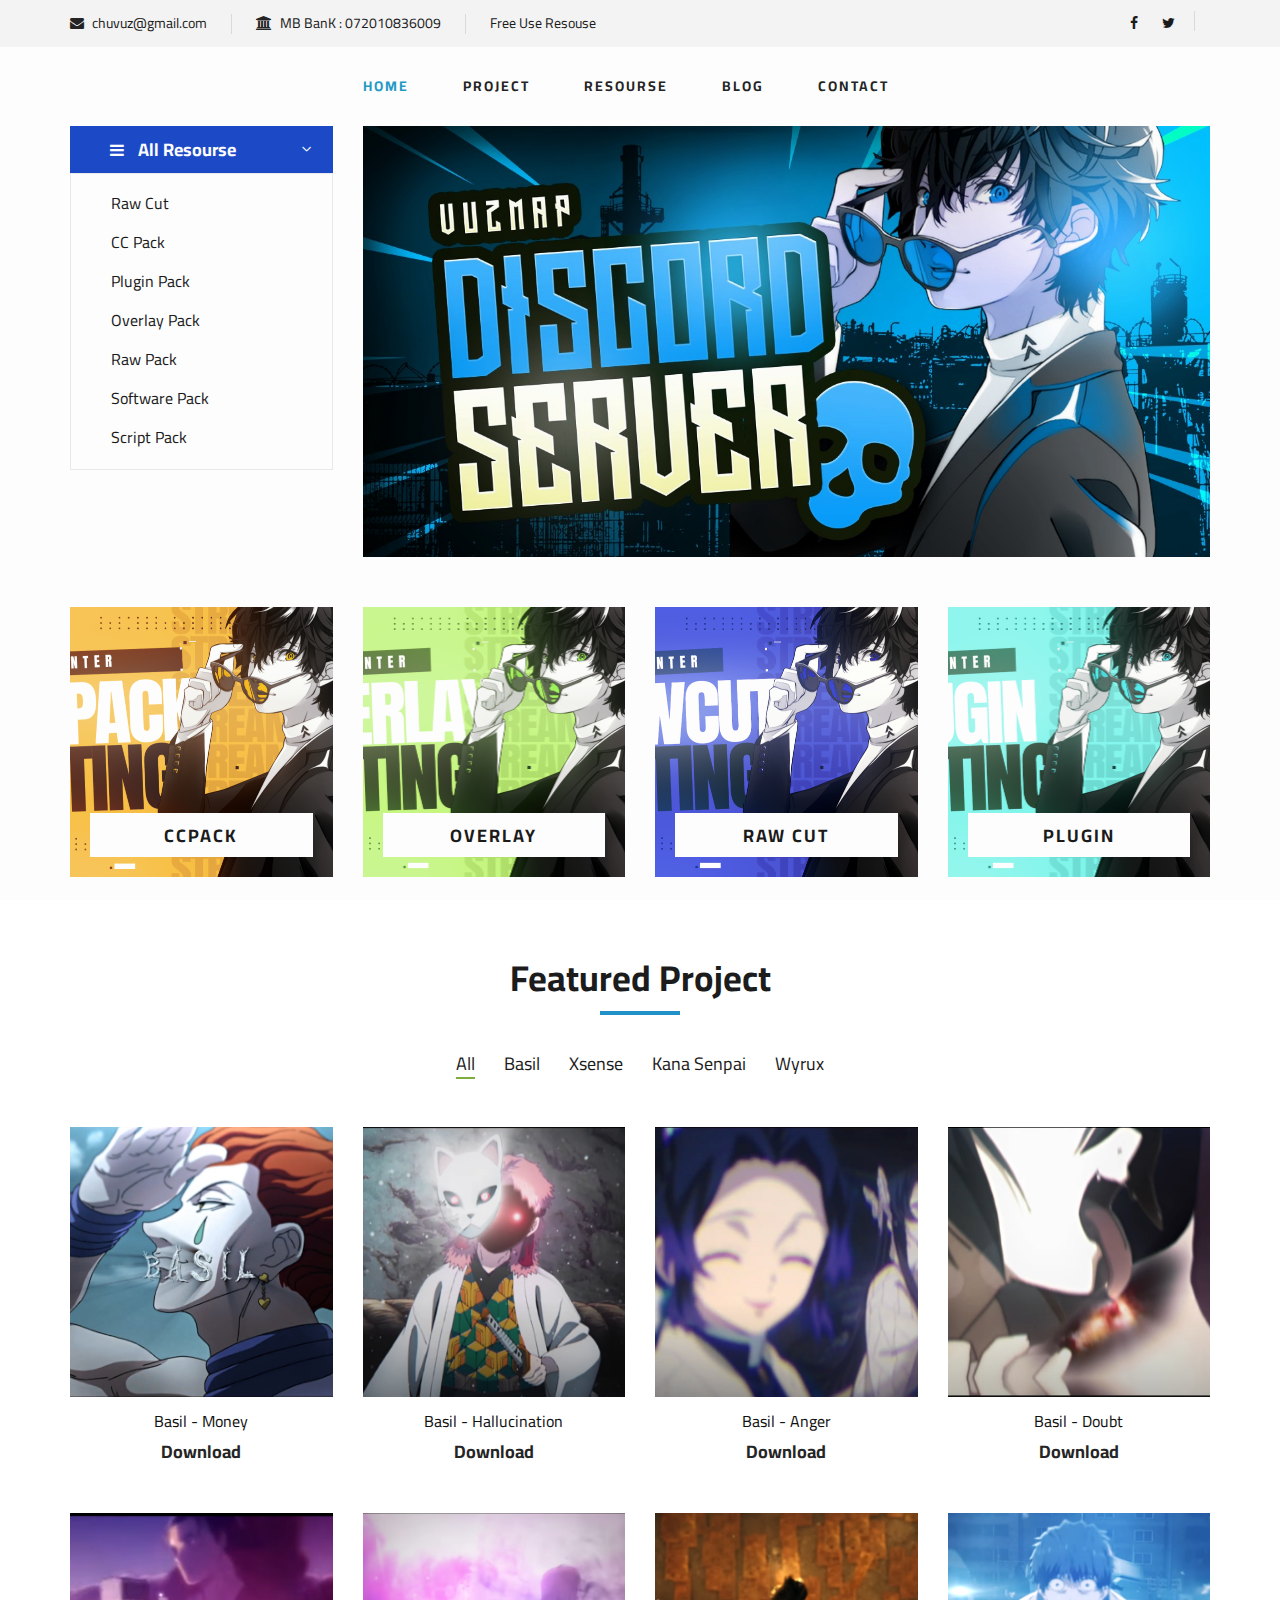
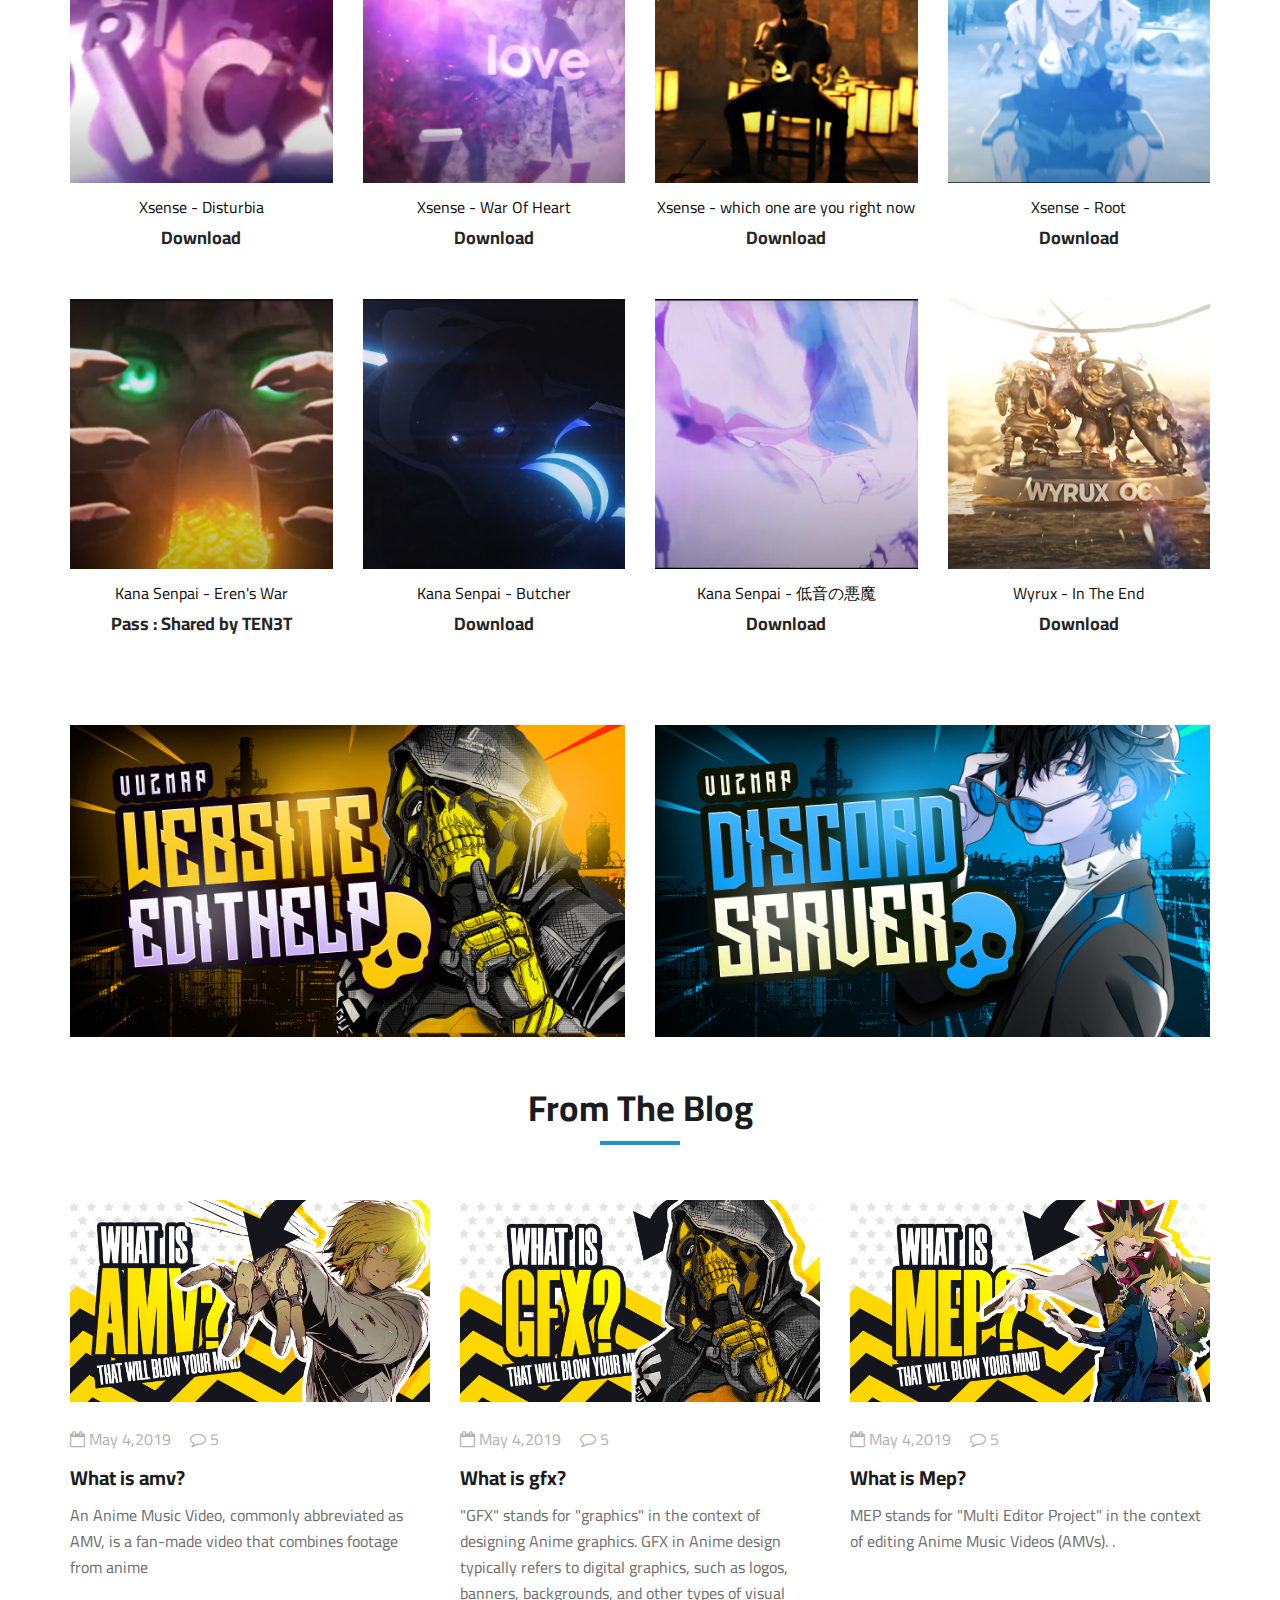
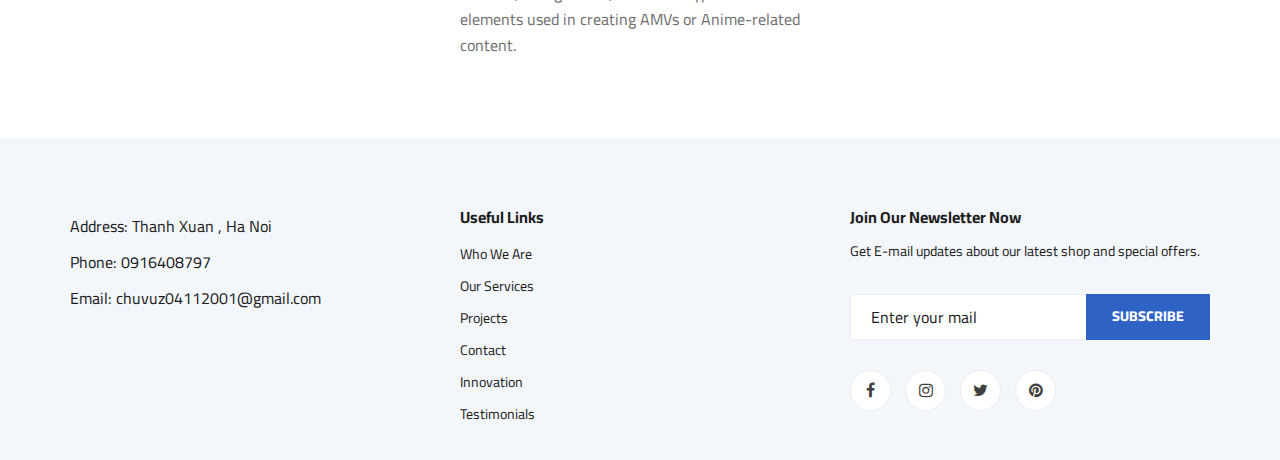
==== commit a477f639: "Update index.html" ====
--- a/index.html
+++ b/index.html
@@ -7,6 +7,7 @@
     <meta property="og:image" content="https://vuzchu.github.io/vuzedit/img/banner/web.png" />
     <meta property="og:image:width" content="1920">
     <meta property="og:image:height" content="1080">
+    <meta property="og:image:alt" content="LANDING">
     <meta name="description" content="VuzEditor">
     <meta name="keywords" content="Resourse, editing, creative, html">
     <meta name="viewport" content="width=device-width, initial-scale=1.0">
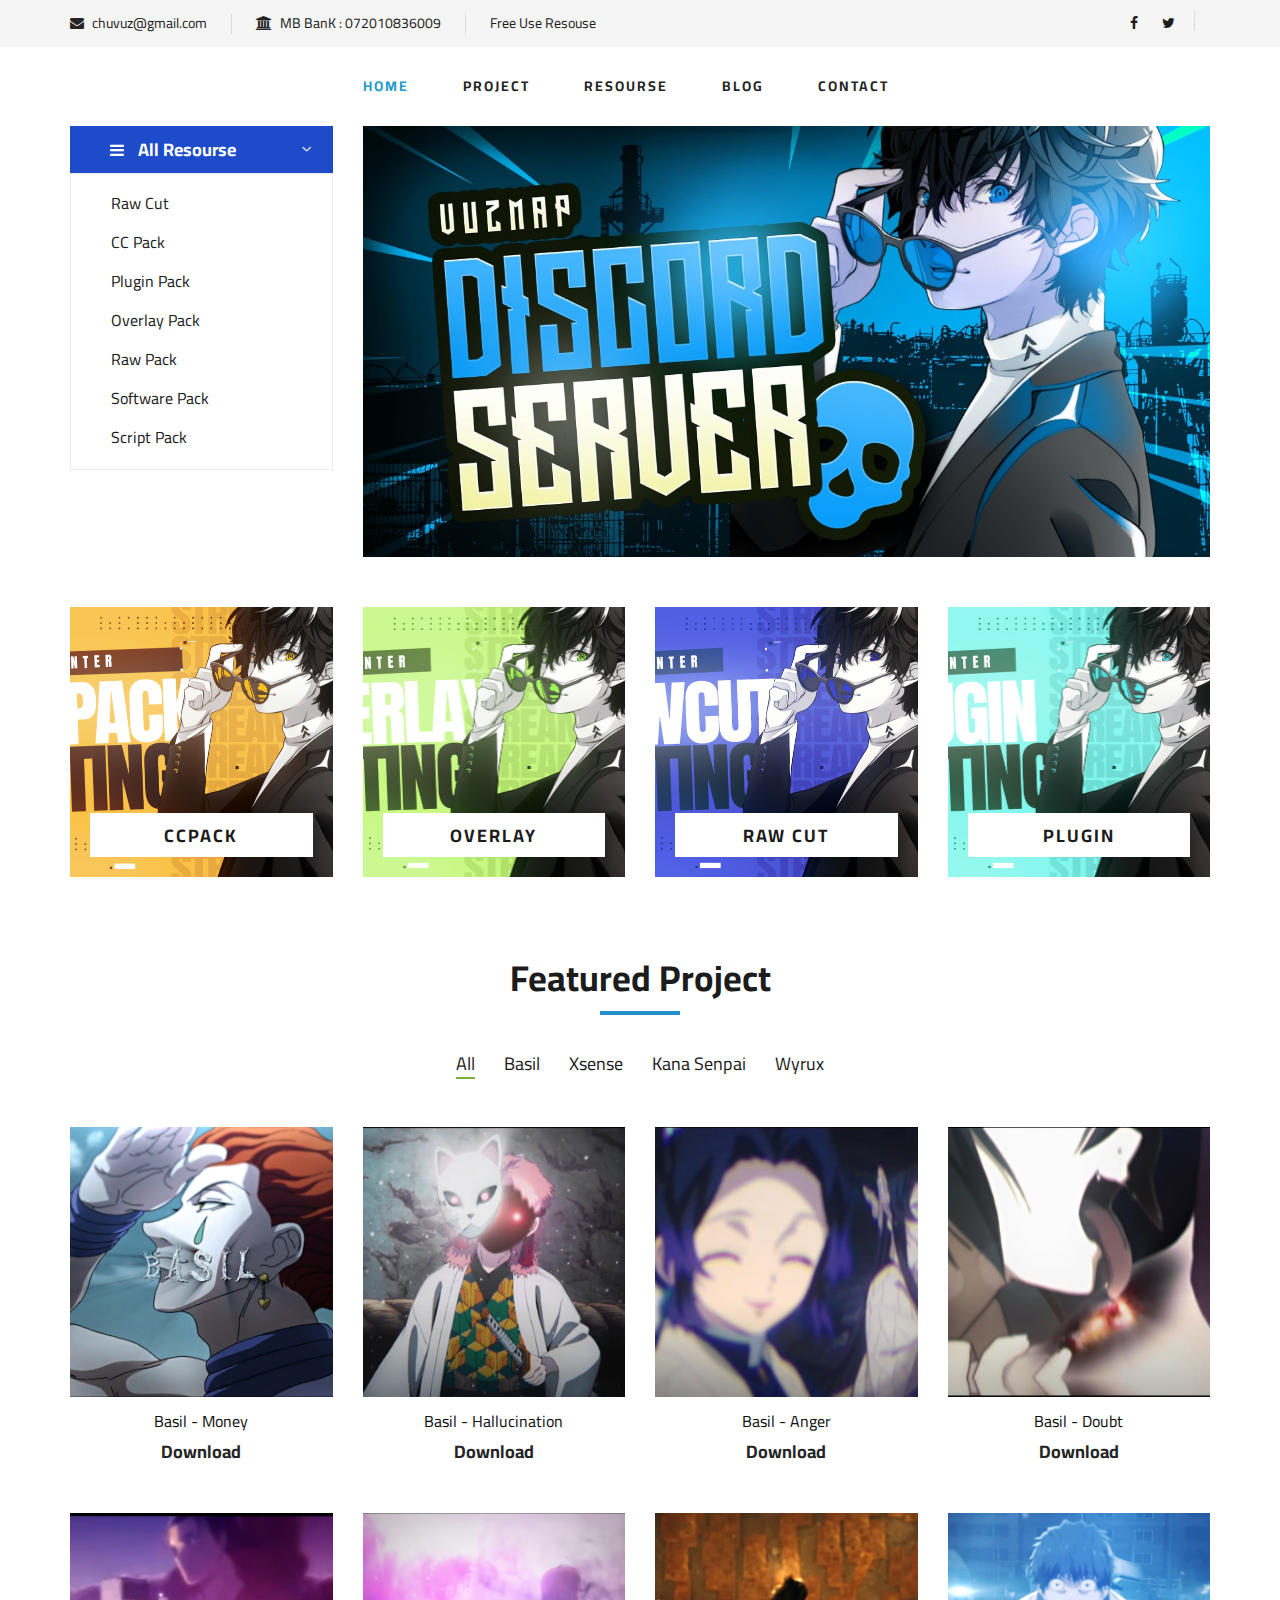
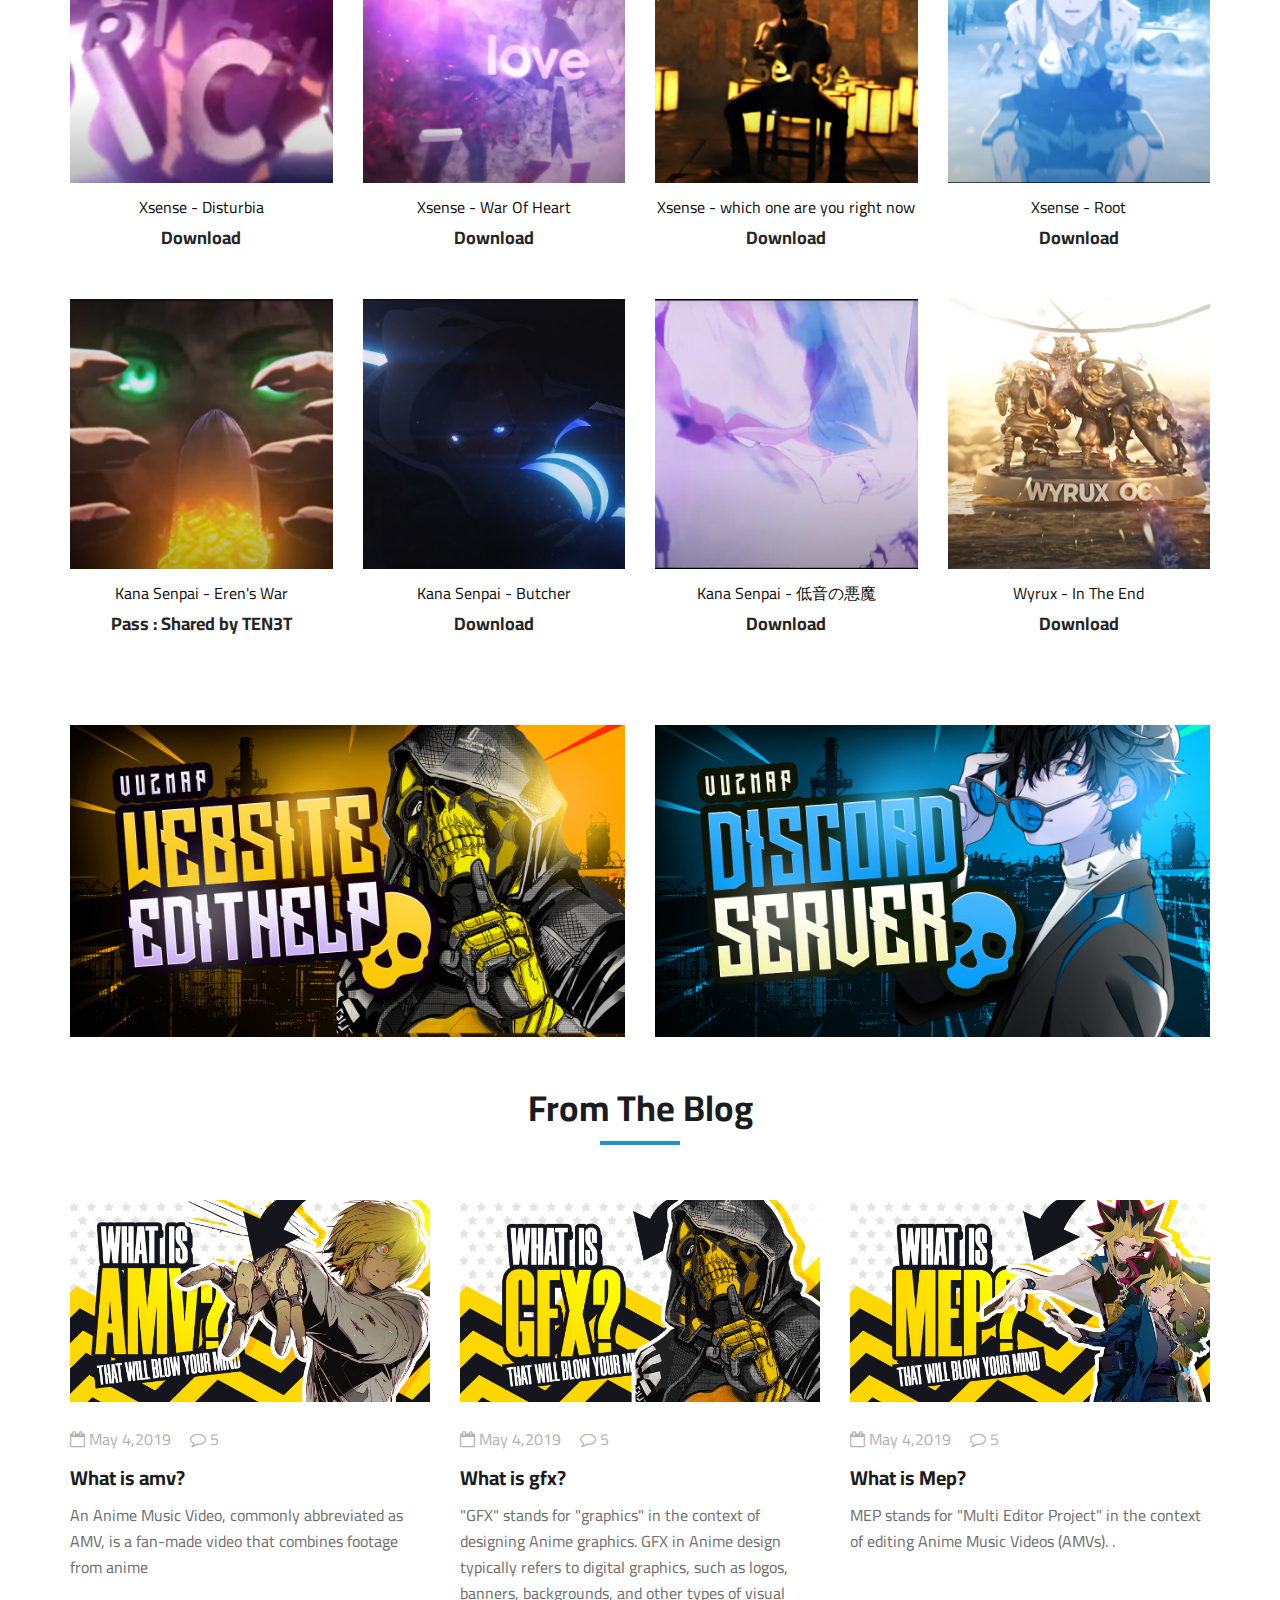
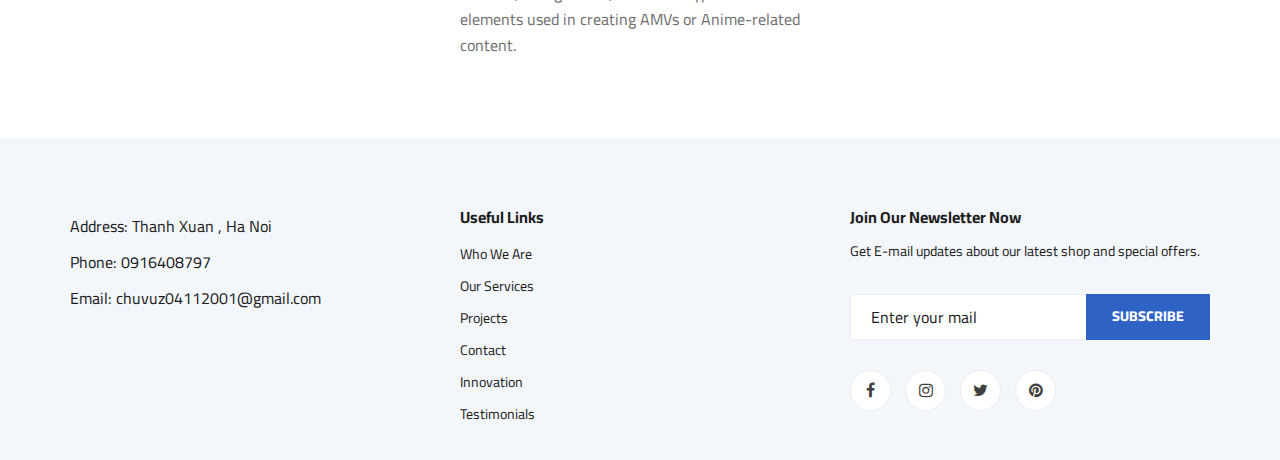
==== commit 5e3dc18e: "update new" ====
--- a/index.html
+++ b/index.html
@@ -8,6 +8,7 @@
     <meta property="og:image:width" content="1920">
     <meta property="og:image:height" content="1080">
     <meta property="og:image:alt" content="LANDING">
+    <link rel="icon" type="image/png" href="img/banner/vuzed.png">
     <meta name="description" content="VuzEditor">
     <meta name="keywords" content="Resourse, editing, creative, html">
     <meta name="viewport" content="width=device-width, initial-scale=1.0">
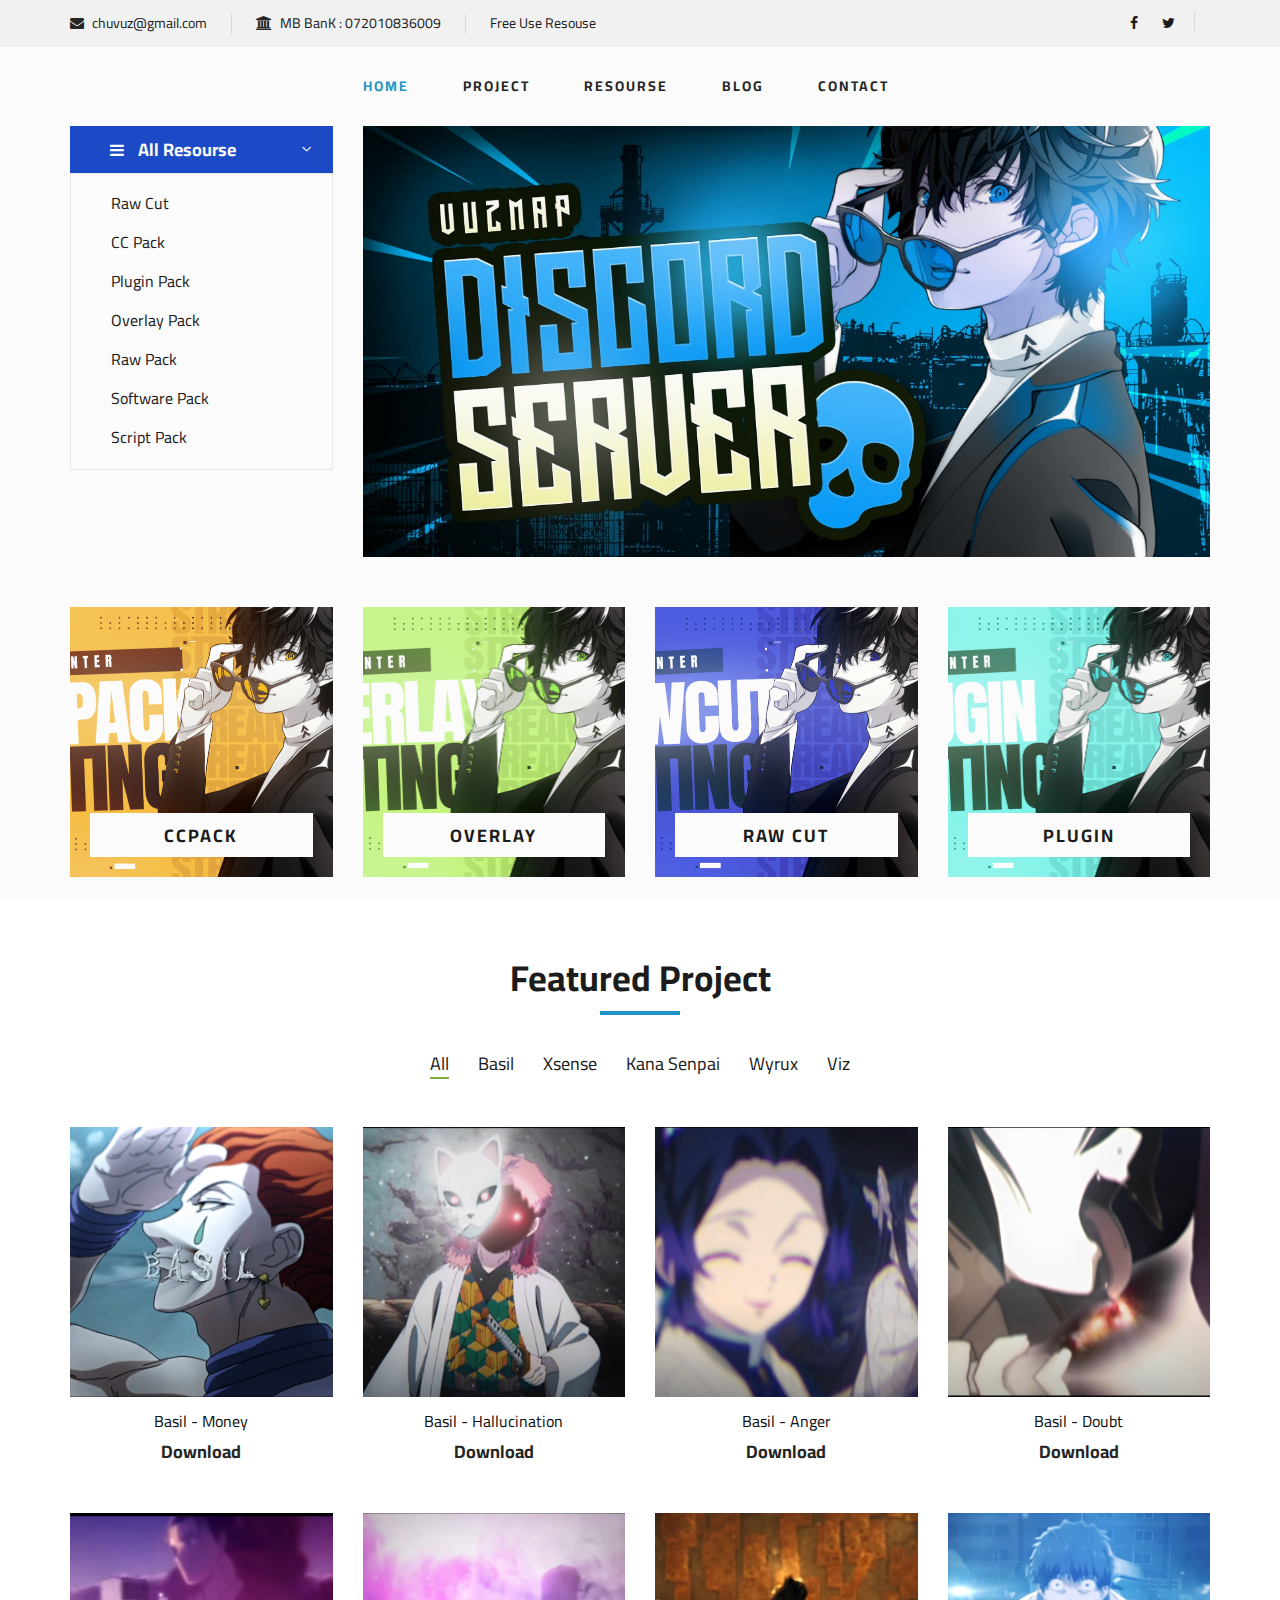
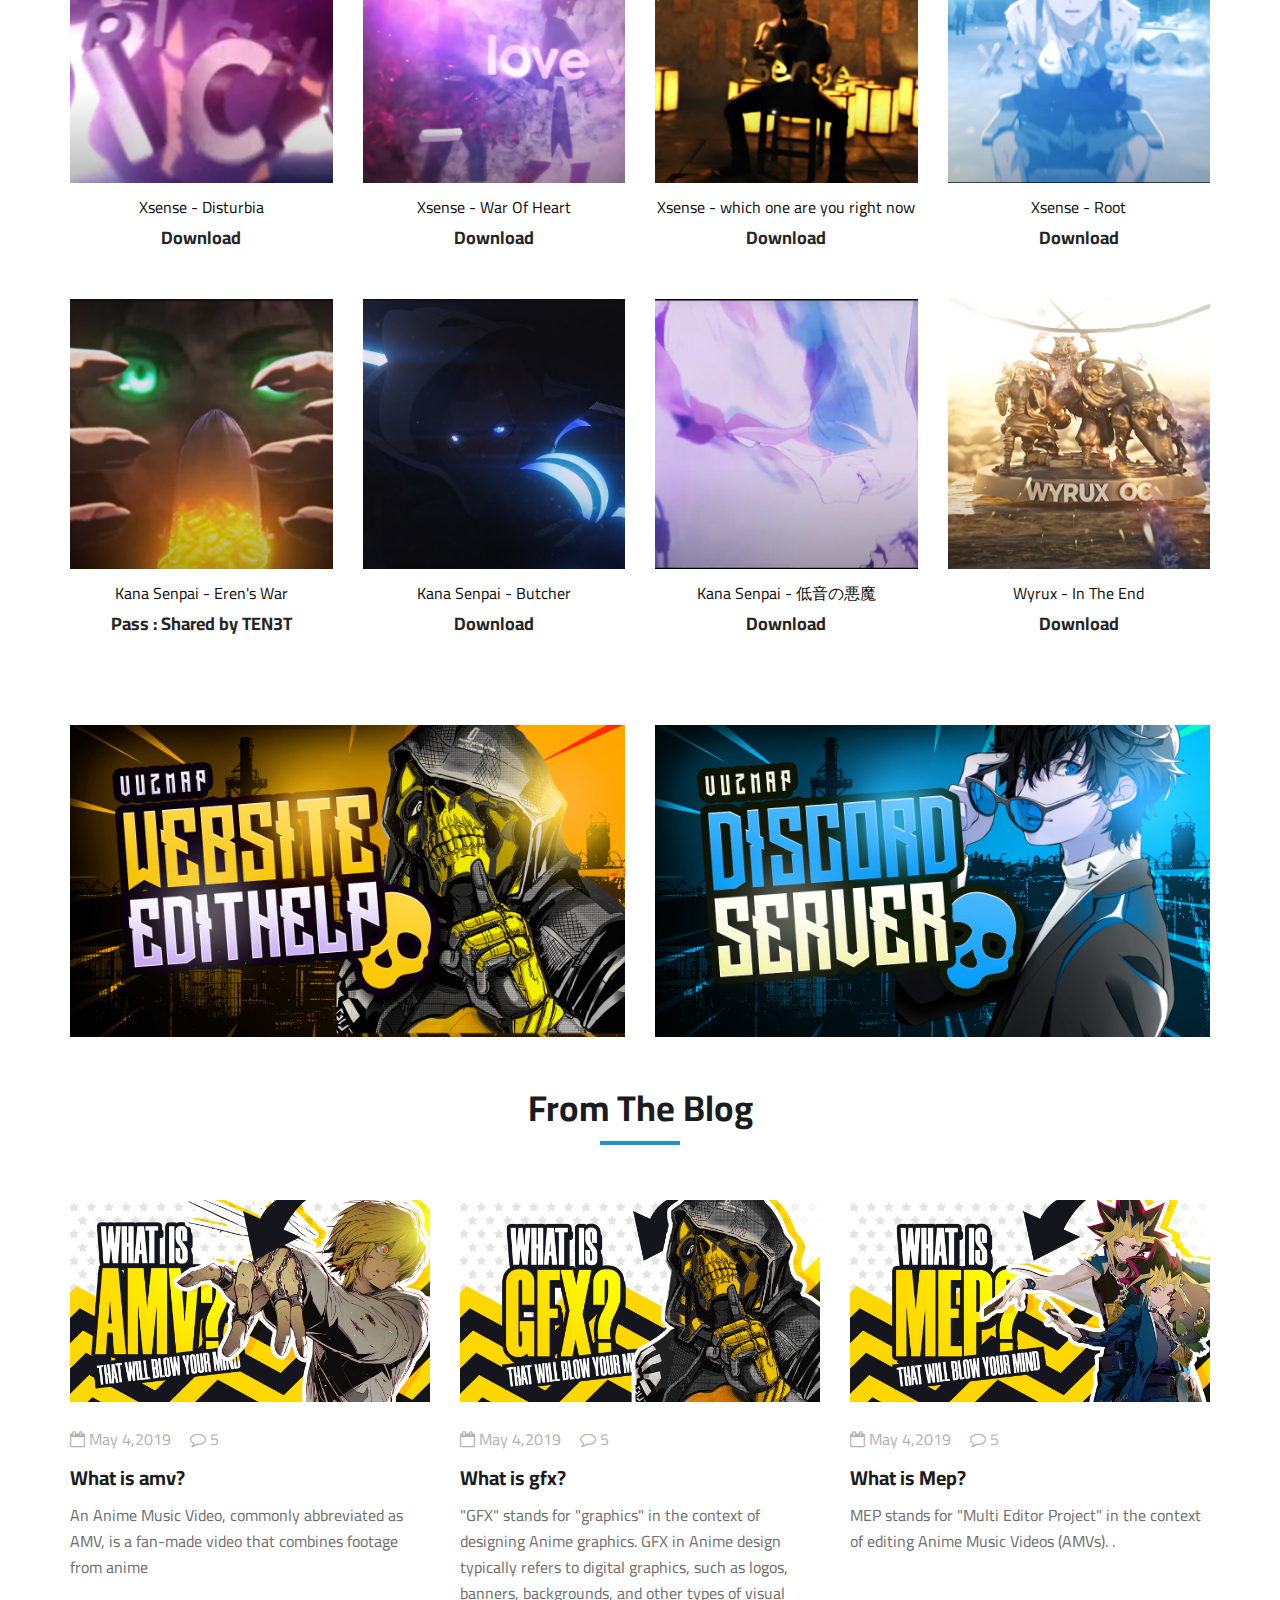
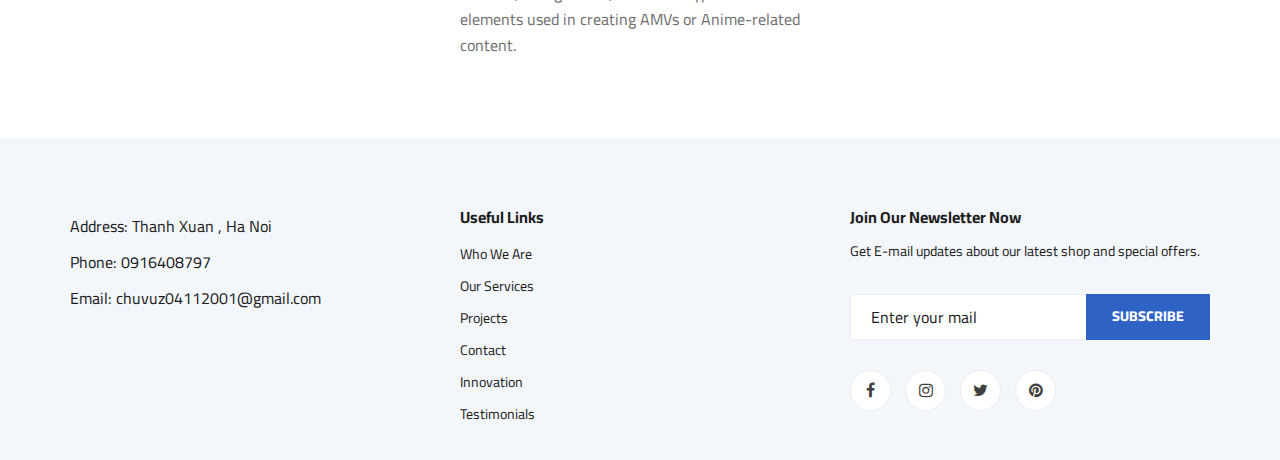
==== commit 1e74d4f7: "up" ====
--- a/index.html
+++ b/index.html
@@ -257,6 +257,7 @@
                             <li data-filter=".xsense">Xsense</li>
                             <li data-filter=".kana-senpai">Kana Senpai</li>
                             <li data-filter=".wyrux">Wyrux</li>
+                            <li data-filter=".vuzmap">Viz</li>
                         </ul>
                     </div>
                 </div>
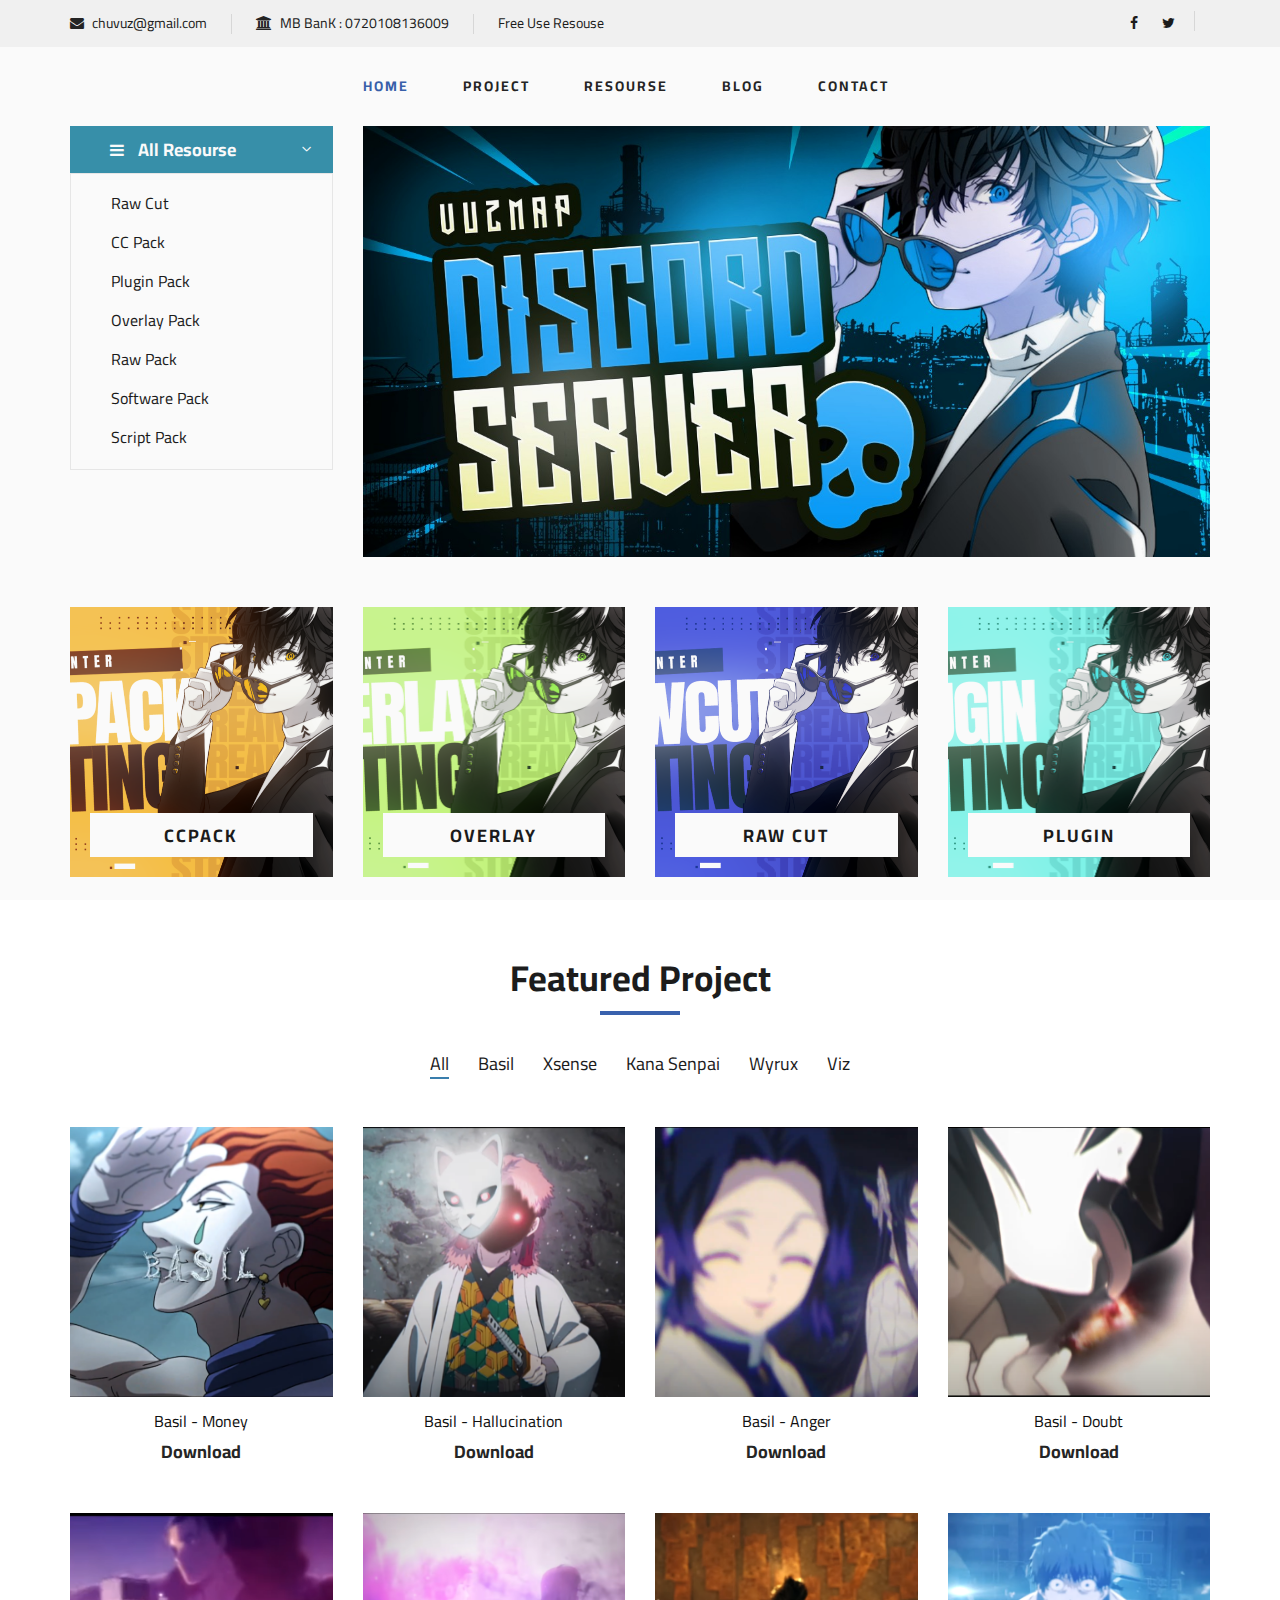
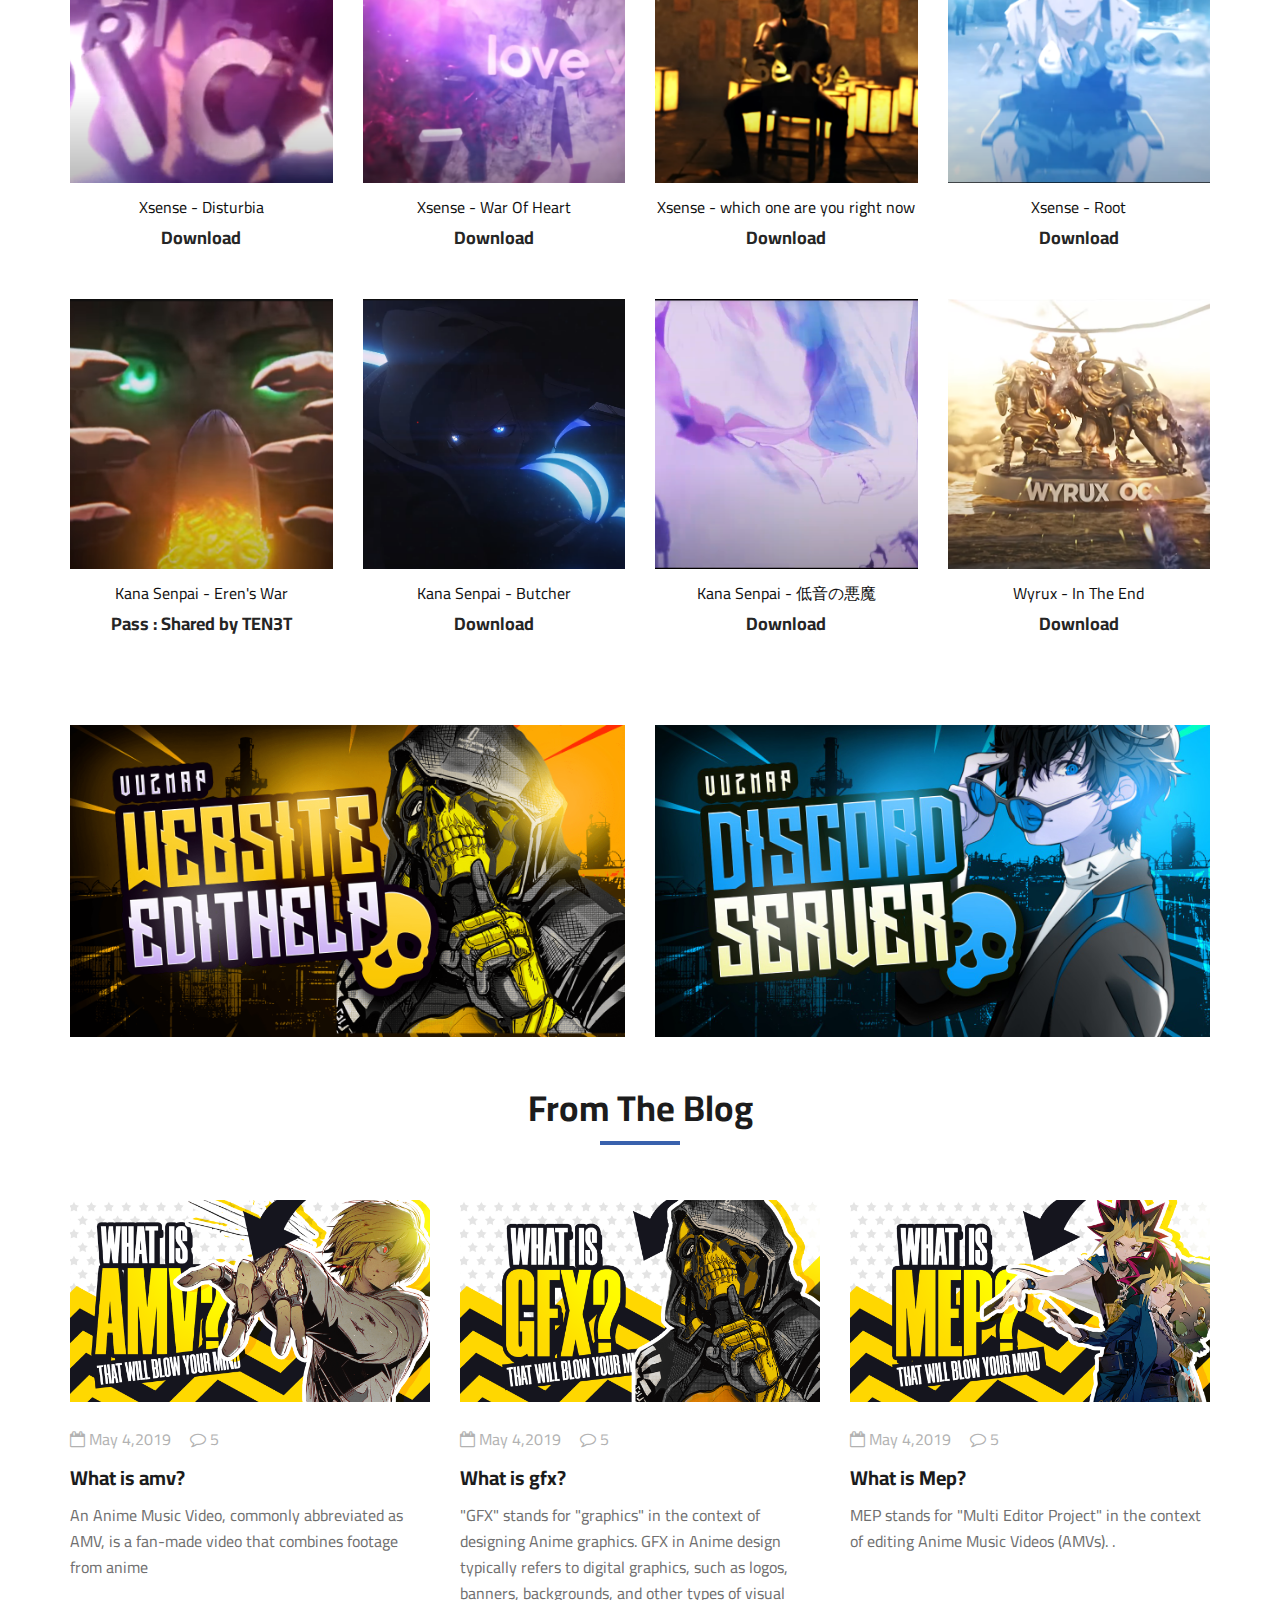
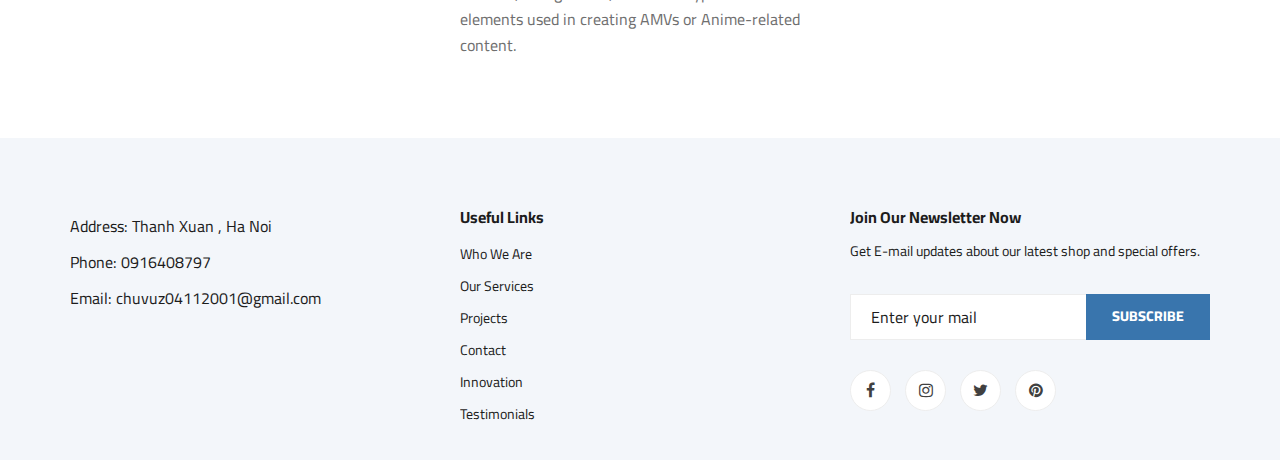
==== commit c18763b0: "update bank" ====
--- a/index.html
+++ b/index.html
@@ -104,7 +104,7 @@
                         <div class="header__top__left">
                             <ul>
                                 <li><i class="fa fa-envelope"></i> chuvuz@gmail.com</li>
-                                <li><i class="fa fa-bank"></i> MB BanK : 072010836009</li>
+                                <li><i class="fa fa-bank"></i> MB BanK : 0720108136009</li>
                                 <li>Free Use Resouse</li>
 
                             </ul>
--- a/css/style.css
+++ b/css/style.css
@@ -1,12 +1,3 @@
-/******************************************************************
-  Template Name: Ogani
-  Description:  Ogani eCommerce  HTML Template
-  Author: Colorlib
-  Author URI: https://colorlib.com
-  Version: 1.0
-  Created: Colorlib
-******************************************************************/
-
 /*------------------------------------------------------------------
 [Table of contents]
 
@@ -31,9 +22,6 @@
 /*----------------------------------------*/
 
 html,
-
-
-
 body {
 	height: 100%;
 	font-family: "Cairo", sans-serif;
@@ -132,7 +120,7 @@
 	right: 0;
 	height: 4px;
 	width: 80px;
-	background: #2092c7;
+	background: #3961ad;
 	content: "";
 	margin: 0 auto;
 }
@@ -170,7 +158,7 @@
 	color: #ffffff;
 	text-transform: uppercase;
 	font-weight: 700;
-	background: #2e63c5;
+	background: #3954ad;
 	letter-spacing: 2px;
 }
 
@@ -180,8 +168,8 @@
 	font-weight: 800;
 	text-transform: uppercase;
 	display: inline-block;
-	padding: 13px 20px 12px;
-	background: #2e63c5;
+	padding: 13px 30px 12px;
+	background: #3975ad;
 	border: none;
 }
 
@@ -456,7 +444,7 @@
 }
 
 .header__menu ul li .header__menu__dropdown li:hover>a {
-	color: #249BC8;
+	color: #396bad;
 }
 
 .header__menu ul li .header__menu__dropdown li a {
@@ -467,7 +455,7 @@
 }
 
 .header__menu ul li.active a {
-	color: #249BC8;
+	color: #3961ad;
 }
 
 .header__menu ul li:hover .header__menu__dropdown {
@@ -477,7 +465,7 @@
 }
 
 .header__menu ul li:hover>a {
-	color: #249BC8;
+	color: #2792cf;
 }
 
 .header__menu ul li:last-child {
@@ -594,7 +582,7 @@
 }
 
 .hero__categories__all {
-	background: #1d4bc9;
+	background: #3992ad;
 	position: relative;
 	padding: 10px 25px 10px 40px;
 	cursor: pointer;
@@ -707,7 +695,7 @@
 
 .hero__search__phone__icon {
 	font-size: 18px;
-	color: #7fad39;
+	color: #3982ad;
 	height: 50px;
 	width: 50px;
 	background: #f5f5f5;
@@ -745,7 +733,7 @@
 	text-transform: uppercase;
 	font-weight: 700;
 	letter-spacing: 4px;
-	color: #7fad39;
+	color: #398cad;
 }
 
 .hero__text h2 {
@@ -847,7 +835,7 @@
 	bottom: -2px;
 	width: 100%;
 	height: 2px;
-	background: #7fad39;
+	background: #397ead;
 	content: "";
 	opacity: 0;
 }
@@ -895,8 +883,8 @@
 }
 
 .featured__item__pic__hover li:hover a {
-	background: #2589db;
-	border-color: #0e4d94;
+	background: #399bad;
+	border-color: #39a9ad;
 }
 
 .featured__item__pic__hover li:hover a i {
@@ -1102,6 +1090,7 @@
 
 .sidebar__item ul li {
 	list-style: none;
+
 }
 
 .sidebar__item ul li a {
@@ -1208,7 +1197,7 @@
 }
 
 .sidebar__item__color.sidebar__item__color--green label:after {
-	background: #3CC032;
+	background: #2b47c5;
 }
 
 .sidebar__item__color label {
@@ -1331,8 +1320,8 @@
 }
 
 .product__item__pic__hover li:hover a {
-	background: #1673dd;
-	border-color: #2b2ec4;
+	background: #398cad;
+	border-color: #39ada7;
 }
 
 .product__item__pic__hover li:hover a i {
@@ -1530,7 +1519,7 @@
 }
 
 .filter__option span:hover {
-	color: #7fad39;
+	color: #39ad9d;
 }
 
 .product__item {
@@ -1571,8 +1560,8 @@
 }
 
 .product__item__pic__hover li:hover a {
-	background: #7fad39;
-	border-color: #7fad39;
+	background: #3967ad;
+	border-color: #3967ad;
 }
 
 .product__item__pic__hover li:hover a i {
@@ -1652,8 +1641,8 @@
 
 .product__pagination a:hover,
 .blog__pagination a:hover {
-	background: #7fad39;
-	border-color: #7fad39;
+	background: #3b39ad;
+	border-color: #396bad;
 	color: #ffffff;
 }
 
@@ -2161,8 +2150,8 @@
 }
 
 .checkout__input__checkbox label input:checked~.checkmark {
-	background: #7fad39;
-	border-color: #7fad39;
+	background: #396bad;
+	border-color: #3992ad;
 }
 
 .checkout__input__checkbox label input:checked~.checkmark:after {
@@ -2389,7 +2378,7 @@
 }
 
 .blog__sidebar__item ul li a:hover {
-	color: #7fad39;
+	color: #398cad;
 }
 
 .blog__sidebar__search {
@@ -2609,7 +2598,7 @@
 }
 
 .blog__details__widget .blog__details__social a:hover {
-	color: #7fad39;
+	color: #398cad;
 }
 
 .blog__details__widget .blog__details__social a:last-child {
@@ -2727,7 +2716,7 @@
 }
 
 .footer__widget .footer__widget__social a:hover {
-	background: #7fad39;
+	background: #3975ad;
 	color: #ffffff;
 	border-color: #ffffff;
 }
@@ -2765,7 +2754,7 @@
 
 .contact__widget span {
 	font-size: 36px;
-	color: #7fad39;
+	color: #3979ad;
 }
 
 .contact__widget h4 {
@@ -2804,7 +2793,7 @@
 
 .map .map-inside i {
 	font-size: 48px;
-	color: #7fad39;
+	color: #3967ad;
 	position: absolute;
 	bottom: -75px;
 	left: 50%;
@@ -3092,7 +3081,7 @@
 	.humberger__menu__cart ul li a span {
 		height: 13px;
 		width: 13px;
-		background: #7fad39;
+		background: #3958ad;
 		font-size: 10px;
 		color: #ffffff;
 		line-height: 13px;
@@ -3172,7 +3161,7 @@
 		-webkit-border-radius: 0;
 		border-radius: 0;
 		background: transparent;
-		color: #7fad39;
+		color: #3958ad;
 	}
 
 	.humberger__menu__wrapper .slicknav_nav .slicknav_row,
@@ -3405,7 +3394,7 @@
 	.humberger__menu__cart ul li a span {
 		height: 13px;
 		width: 13px;
-		background: #7fad39;
+		background: #396fad;
 		font-size: 10px;
 		color: #ffffff;
 		line-height: 13px;
@@ -3485,7 +3474,7 @@
 		-webkit-border-radius: 0;
 		border-radius: 0;
 		background: transparent;
-		color: #7fad39;
+		color: #3961ad;
 	}
 
 	.humberger__menu__wrapper .slicknav_nav .slicknav_row,
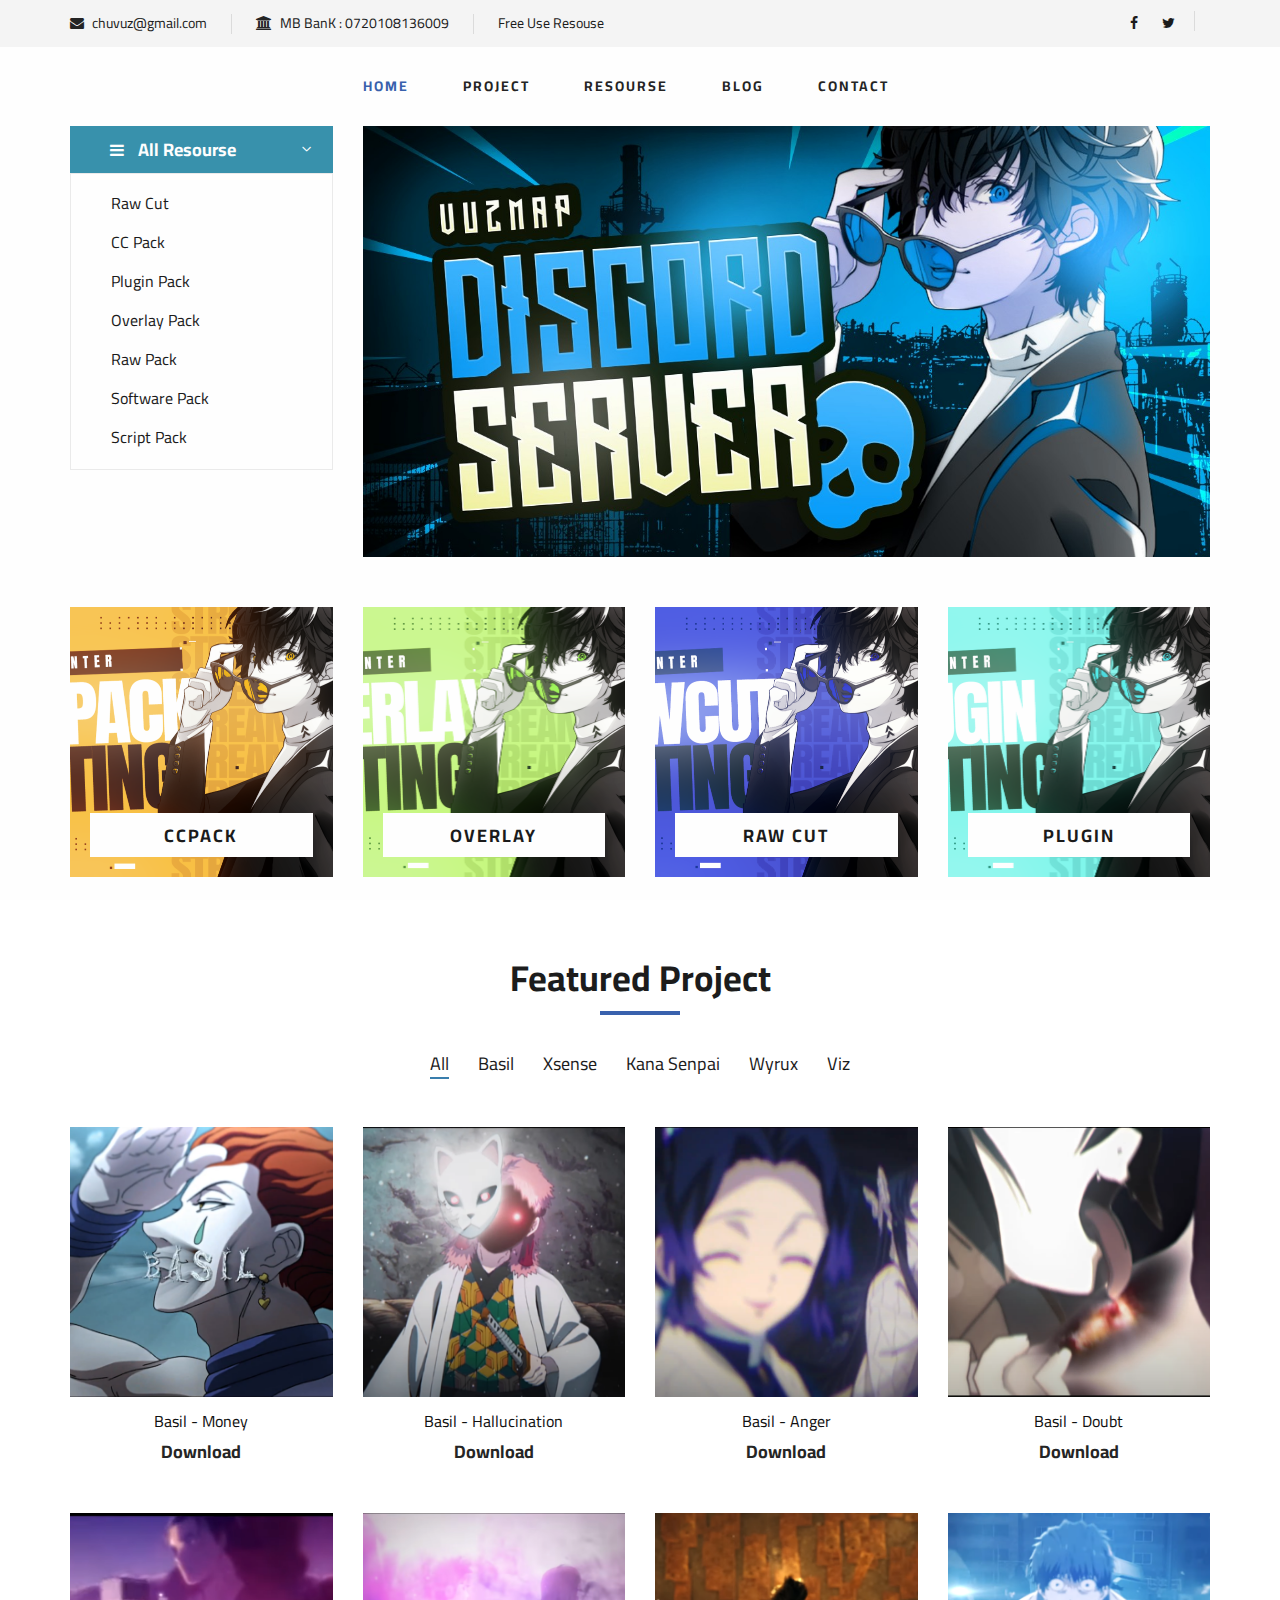
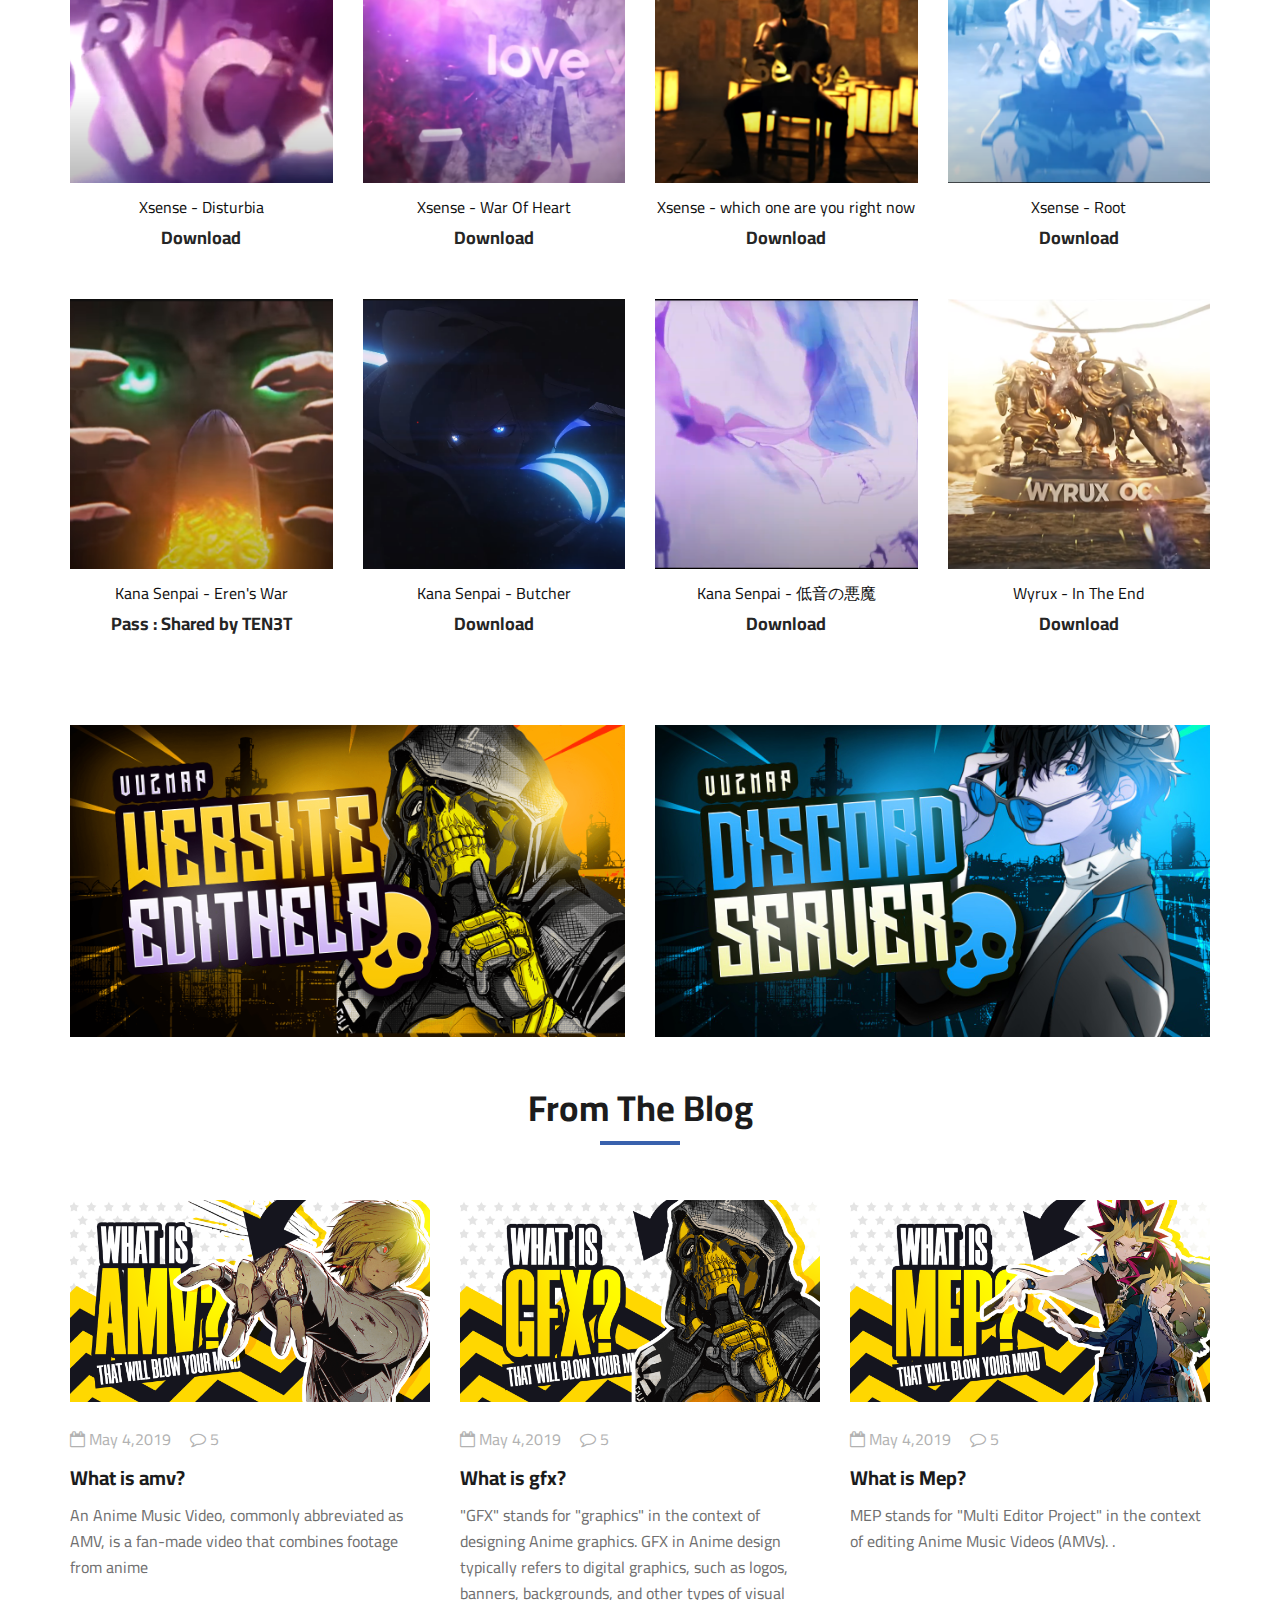
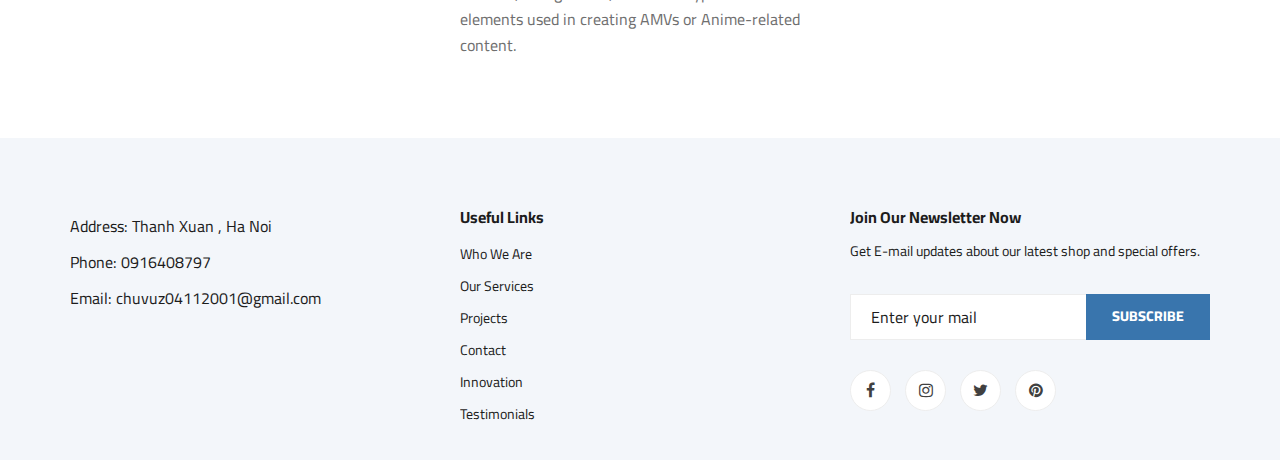
==== commit 7c822f7d: "remove image" ====
--- a/index.html
+++ b/index.html
@@ -67,7 +67,7 @@
         <nav class="humberger__menu__nav mobile-menu">
             <ul>
                 <li class="active"><a href="./index.html">Home</a></li>
-                <li><a href="./project-resoure.html">Resourse</a></li>
+                <li><a href="">Project</a></li>
                 <li><a href="#">Resourse</a>
                     <ul class="header__menu__dropdown">
 
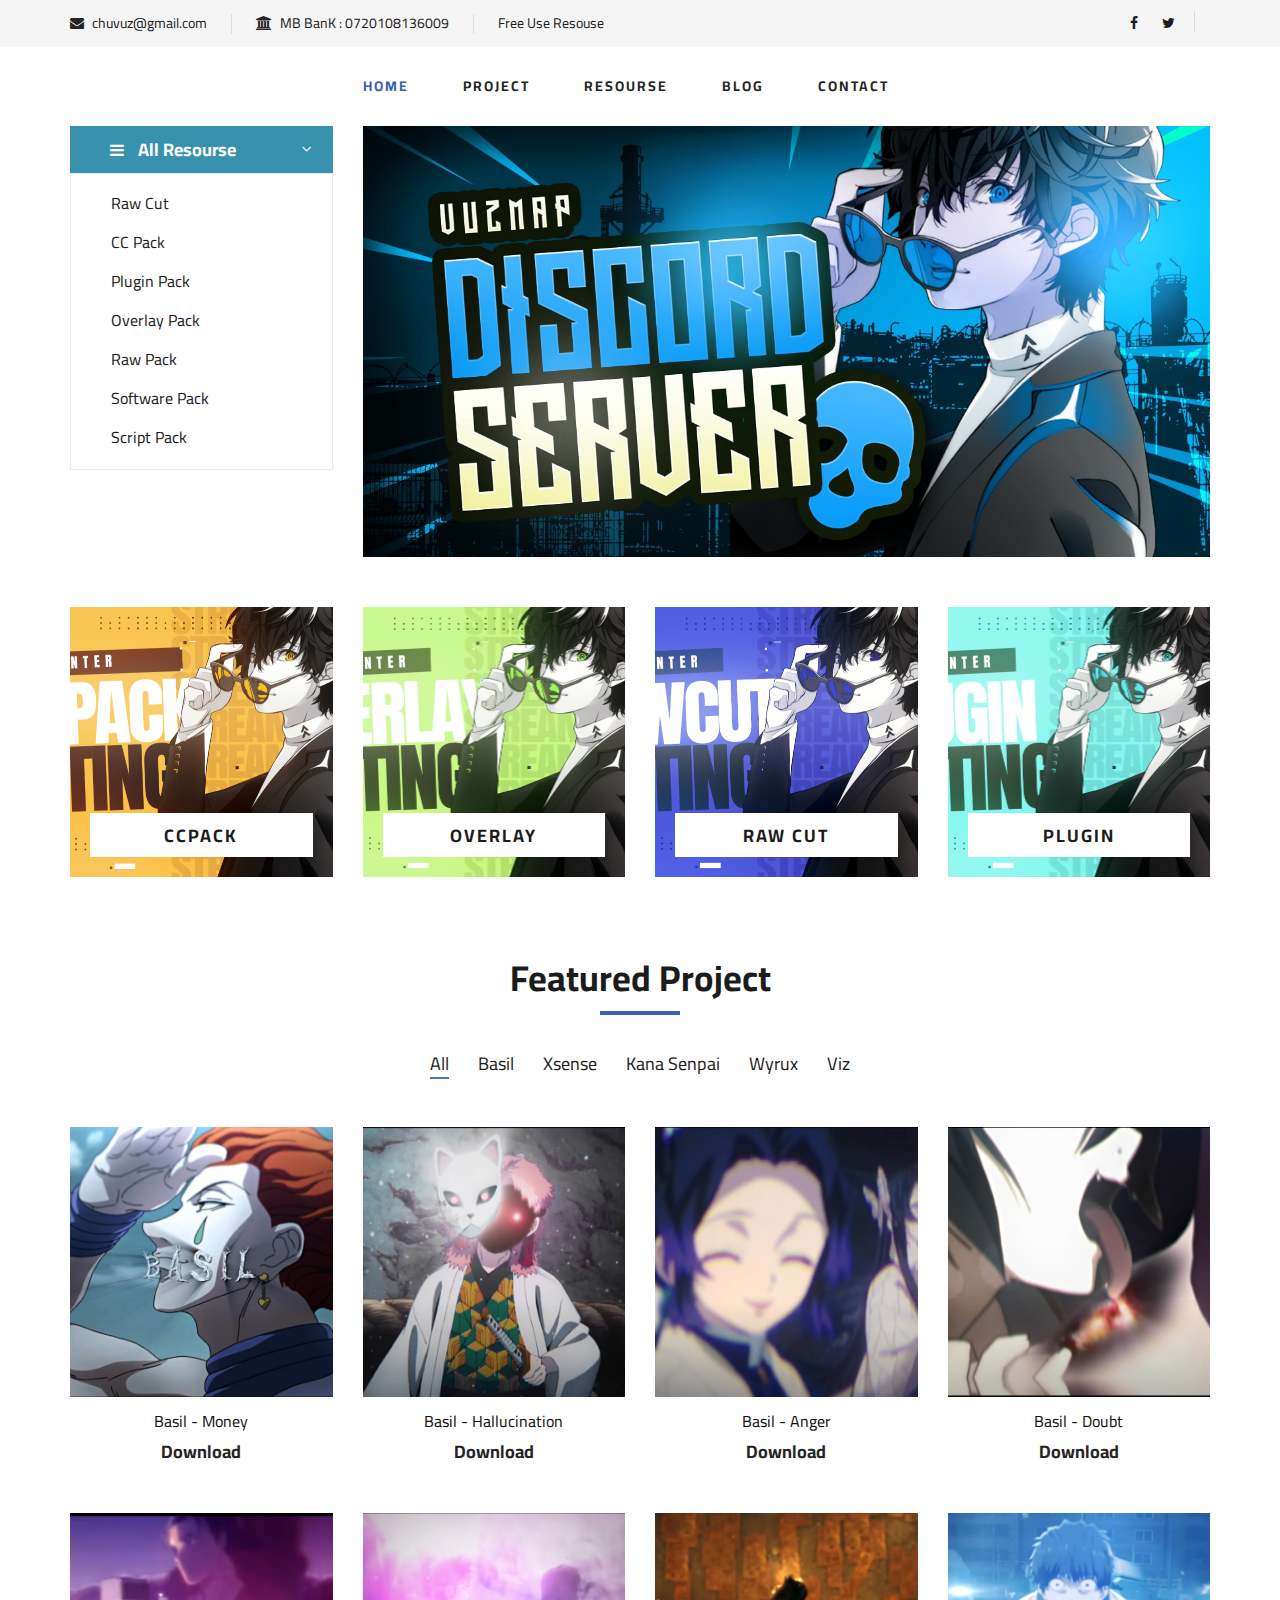
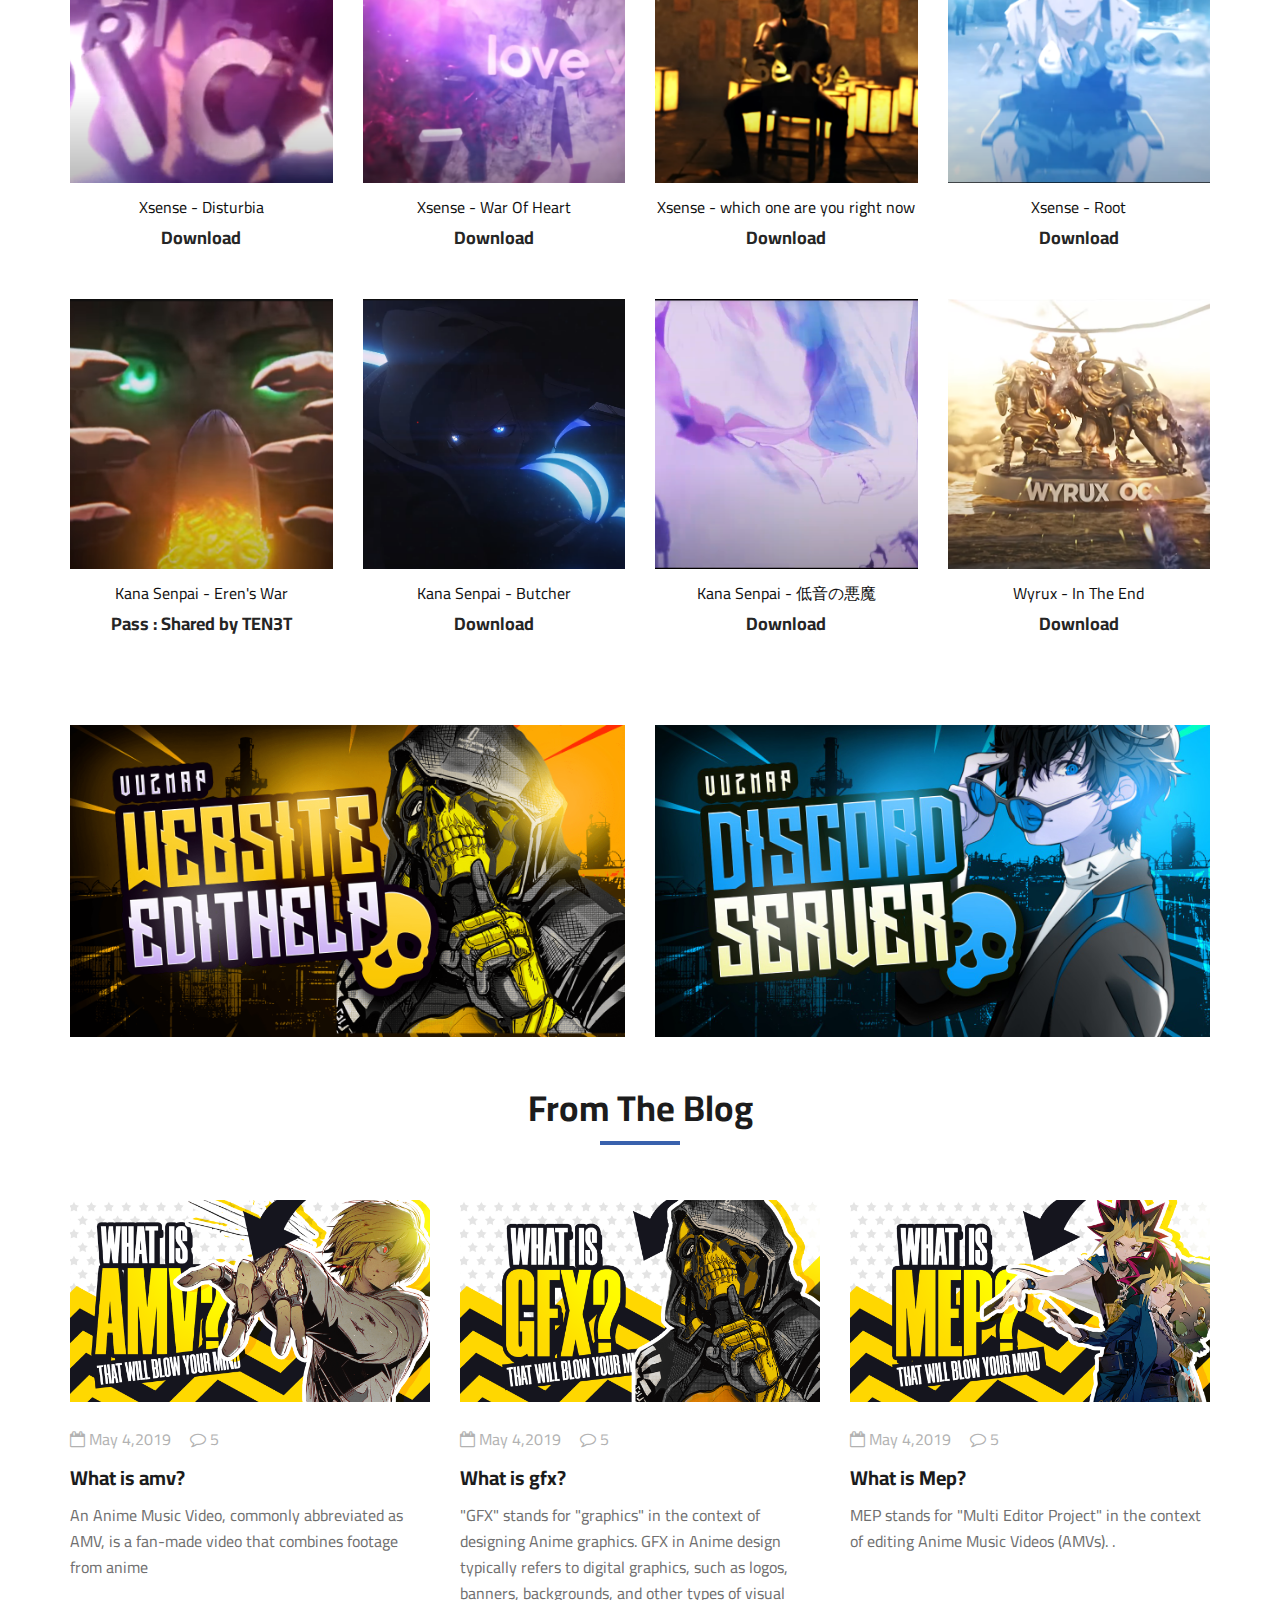
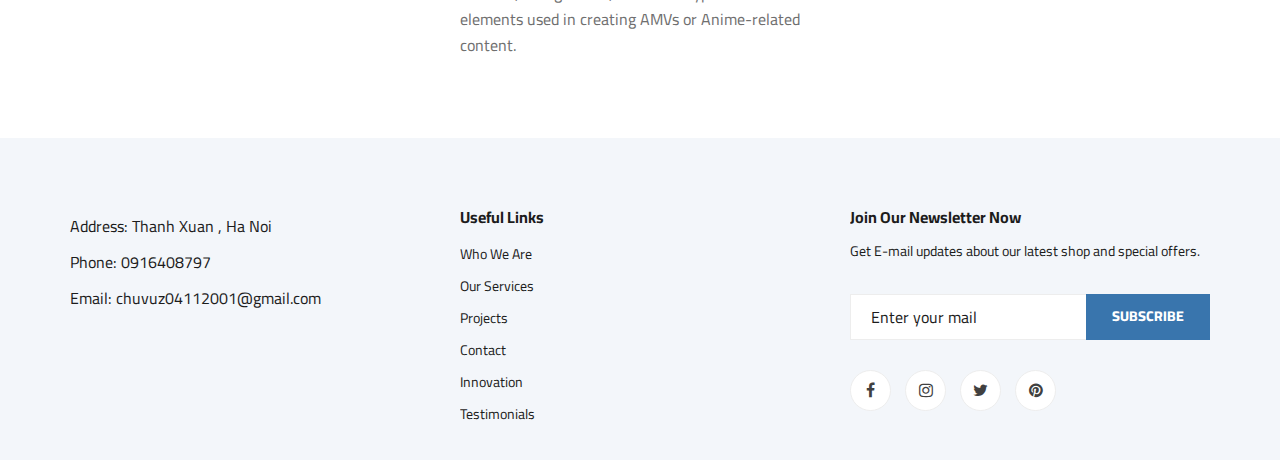
==== commit 17851ca6: "Update index.html" ====
--- a/index.html
+++ b/index.html
@@ -14,7 +14,7 @@
     <meta name="viewport" content="width=device-width, initial-scale=1.0">
     <meta http-equiv="X-UA-Compatible" content="ie=edge">
     <title> Vuz | Resouse</title>
-
+    <meta name="google-site-verification" content="LqDzd8U_fFWpoVn0X8bONZWEKMl7Y-lY5S5DCfFOYSc" />
 
 
 
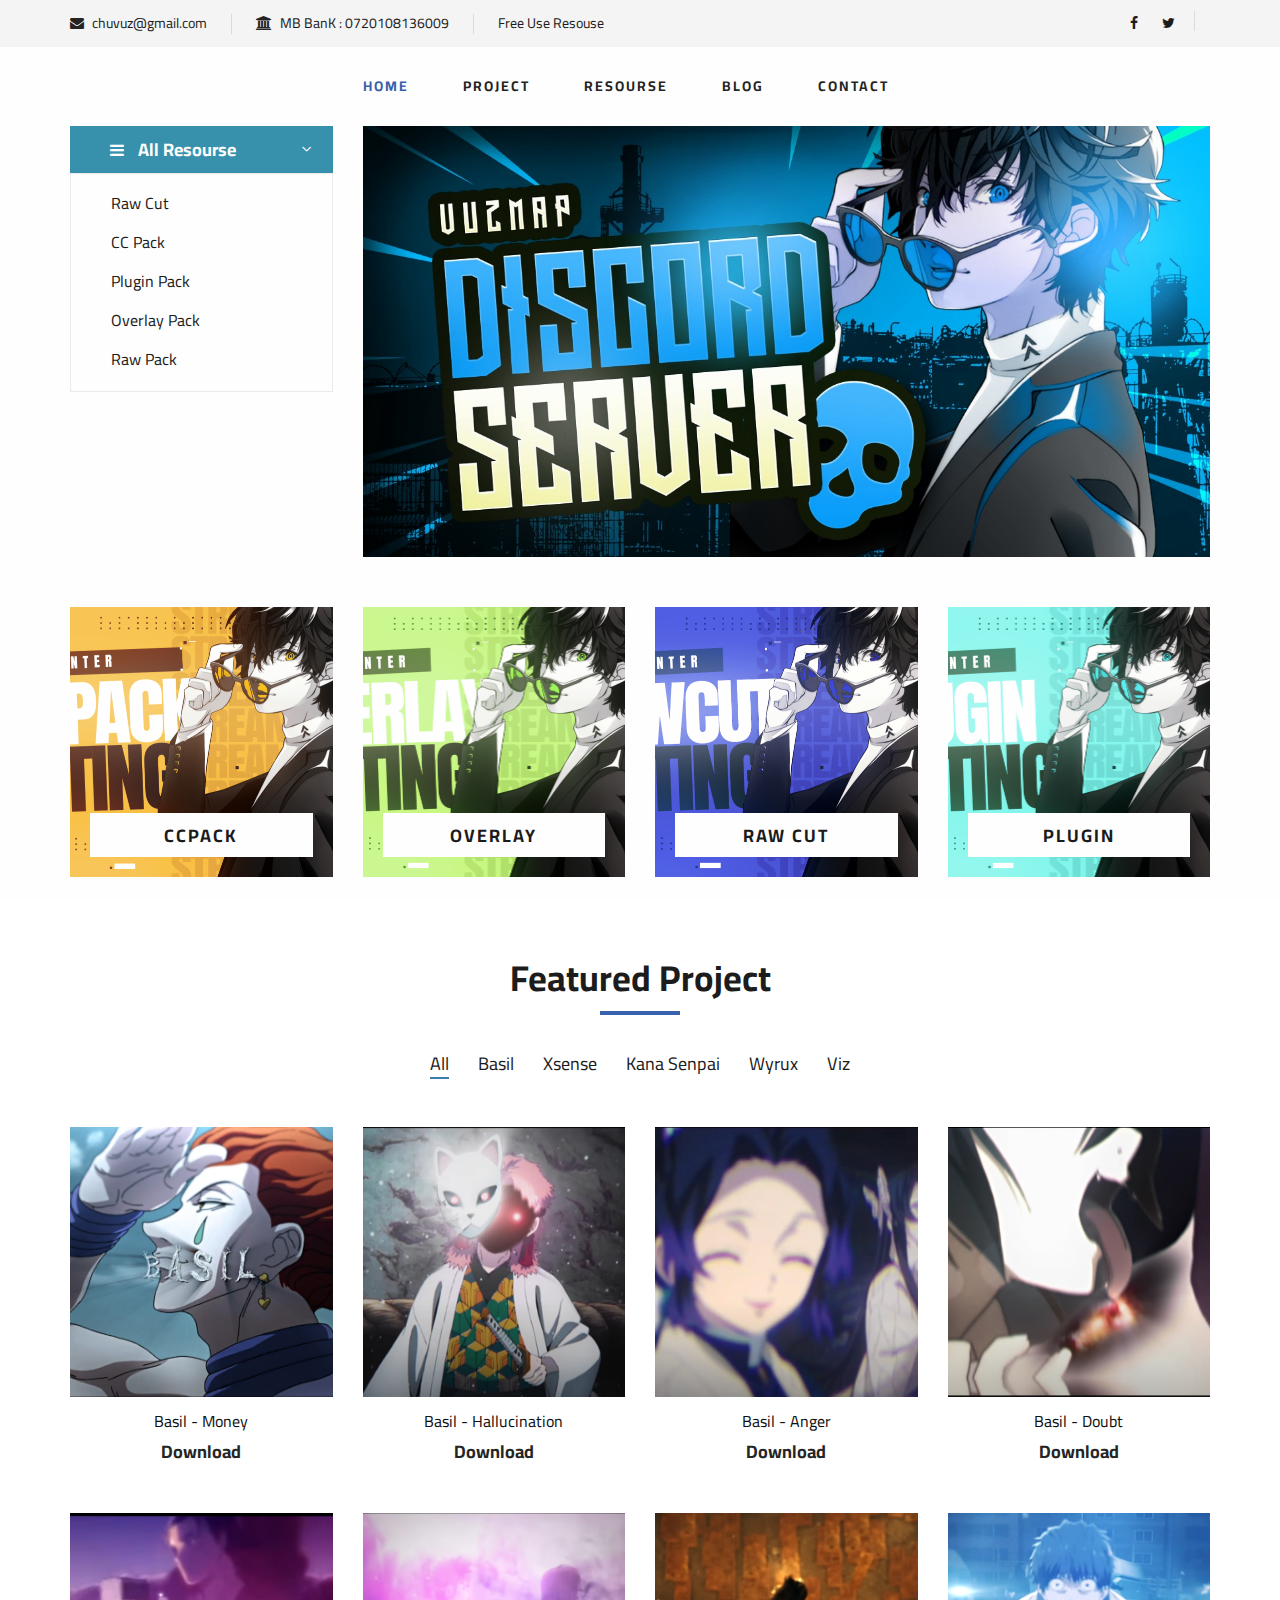
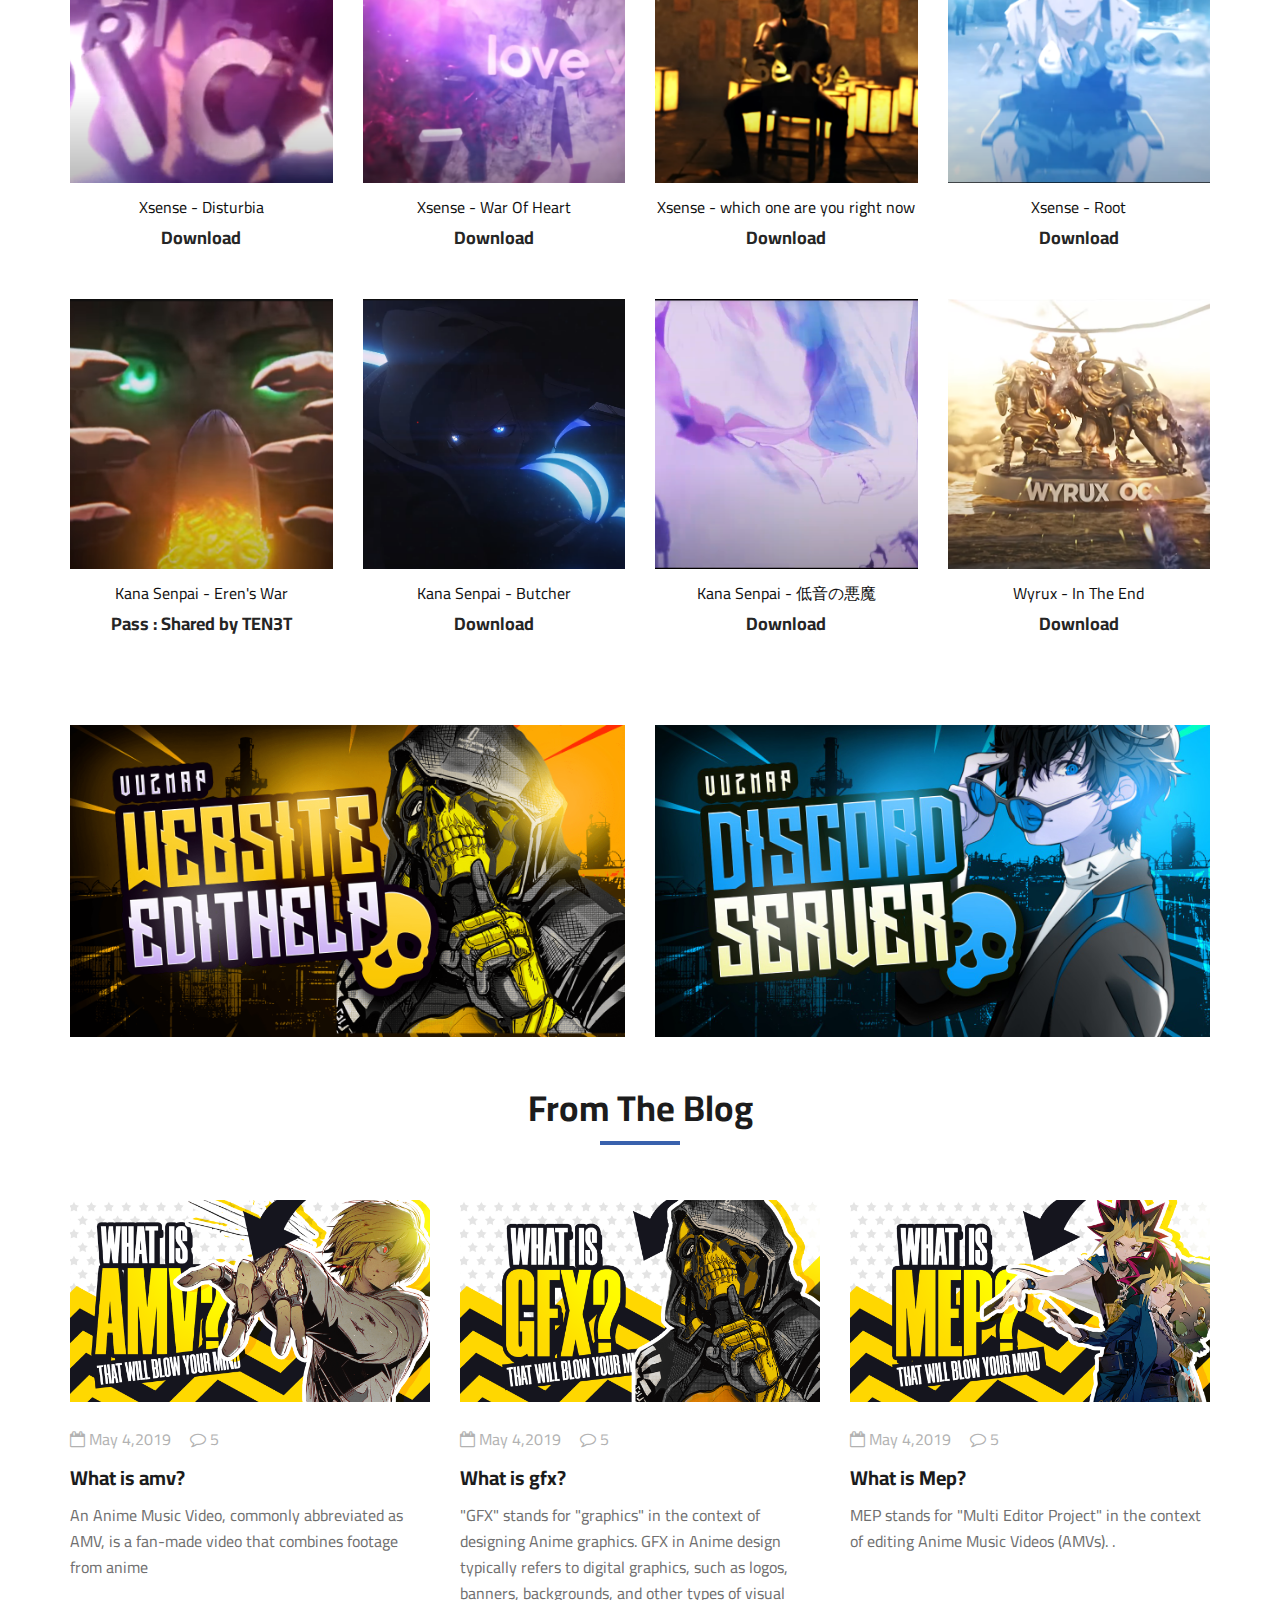
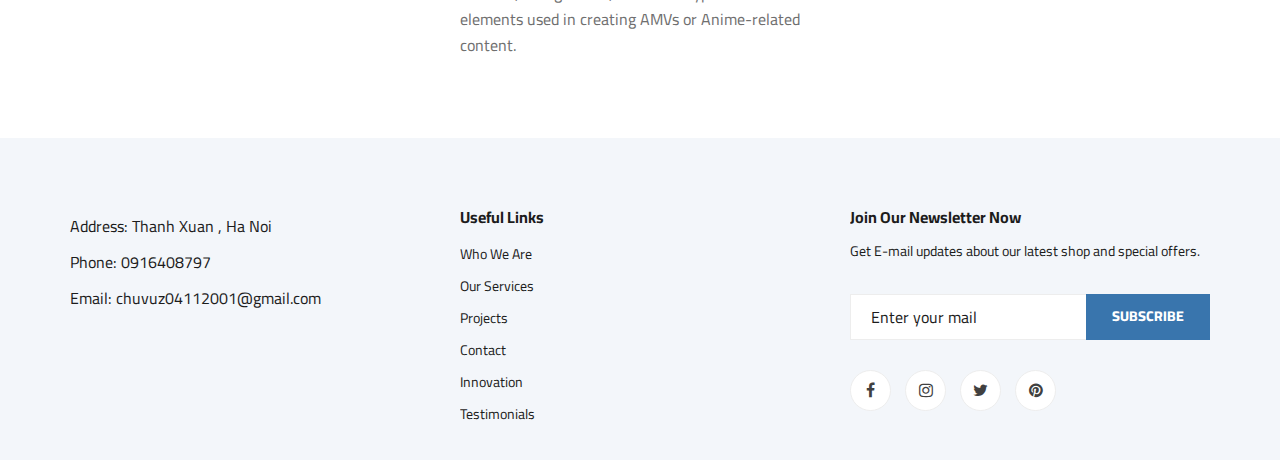
==== commit ec8d6294: "Update index.html" ====
--- a/index.html
+++ b/index.html
@@ -175,12 +175,11 @@
                         </div>
                         <ul>
                             <li><a href="#">Raw Cut</a></li>
-                            <li><a href="#">CC Pack</a></li>
-                            <li><a href="#">Plugin Pack</a></li>
-                            <li><a href="#">Overlay Pack</a></li>
-                            <li><a href="#">Raw Pack</a></li>
-                            <li><a href="#">Software Pack</a></li>
-                            <li><a href="#">Script Pack</a></li>
+                            <li><a href="https://drive.google.com/drive/folders/1sFDkIBX54MQAGnVLVJ5MNzYyuOjtxD_U">CC Pack</a></li>
+                            <li><a href="https://drive.google.com/drive/folders/1Dj5Z5gDFkXQrjj6HPp8NDBVHnmF0nmcU">Plugin Pack</a></li>
+                            <li><a href="https://drive.google.com/file/d/1tR00oKIEmVgs-IwooQ7t0XVKQRmt5up0/view">Overlay Pack</a></li>
+                            <li><a href="https://www.dropbox.com/sh/4cck2xhwslrk9b7/AAD5TD91EoXqZE5bLyubZ9Xca/Movies/Dragon%20Ball%20Super%20-%20Broly?dl=0&subfolder_nav_tracking=1">Raw Pack</a></li>
+                           
 
 
 
